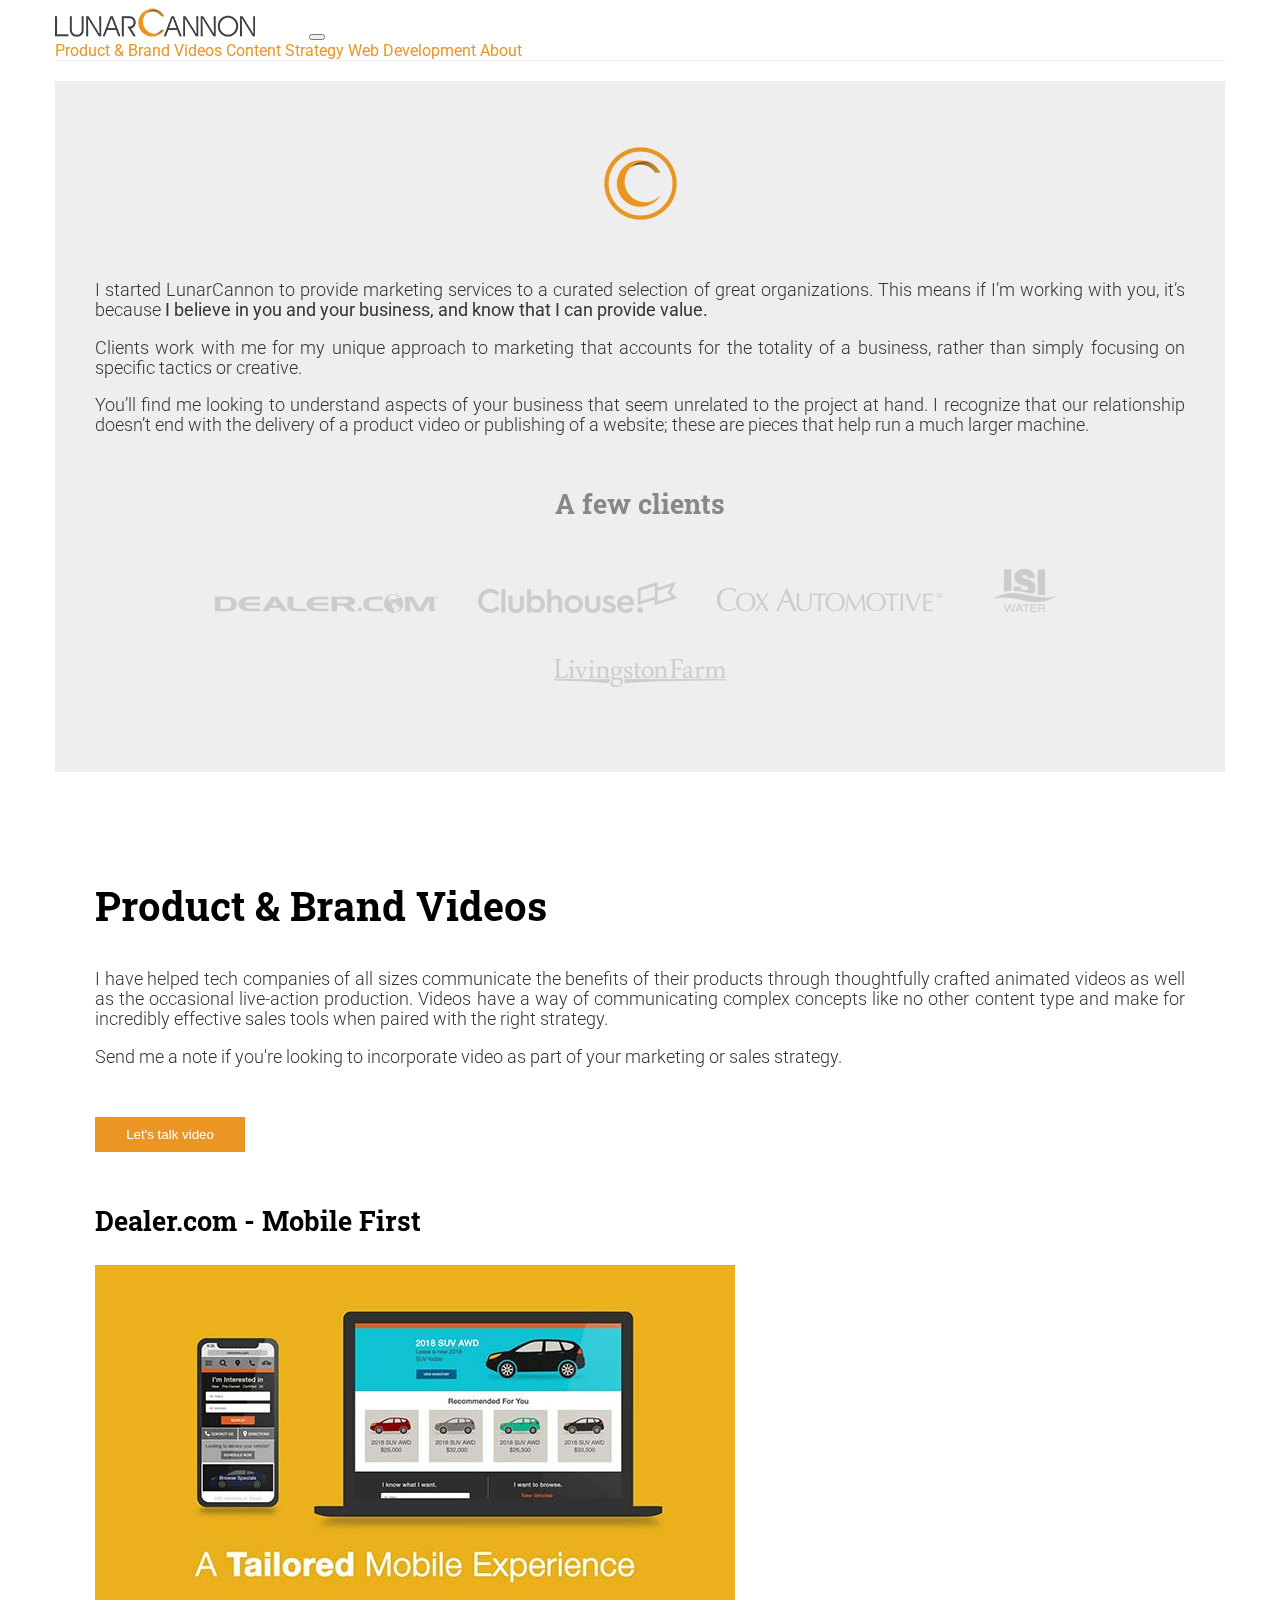
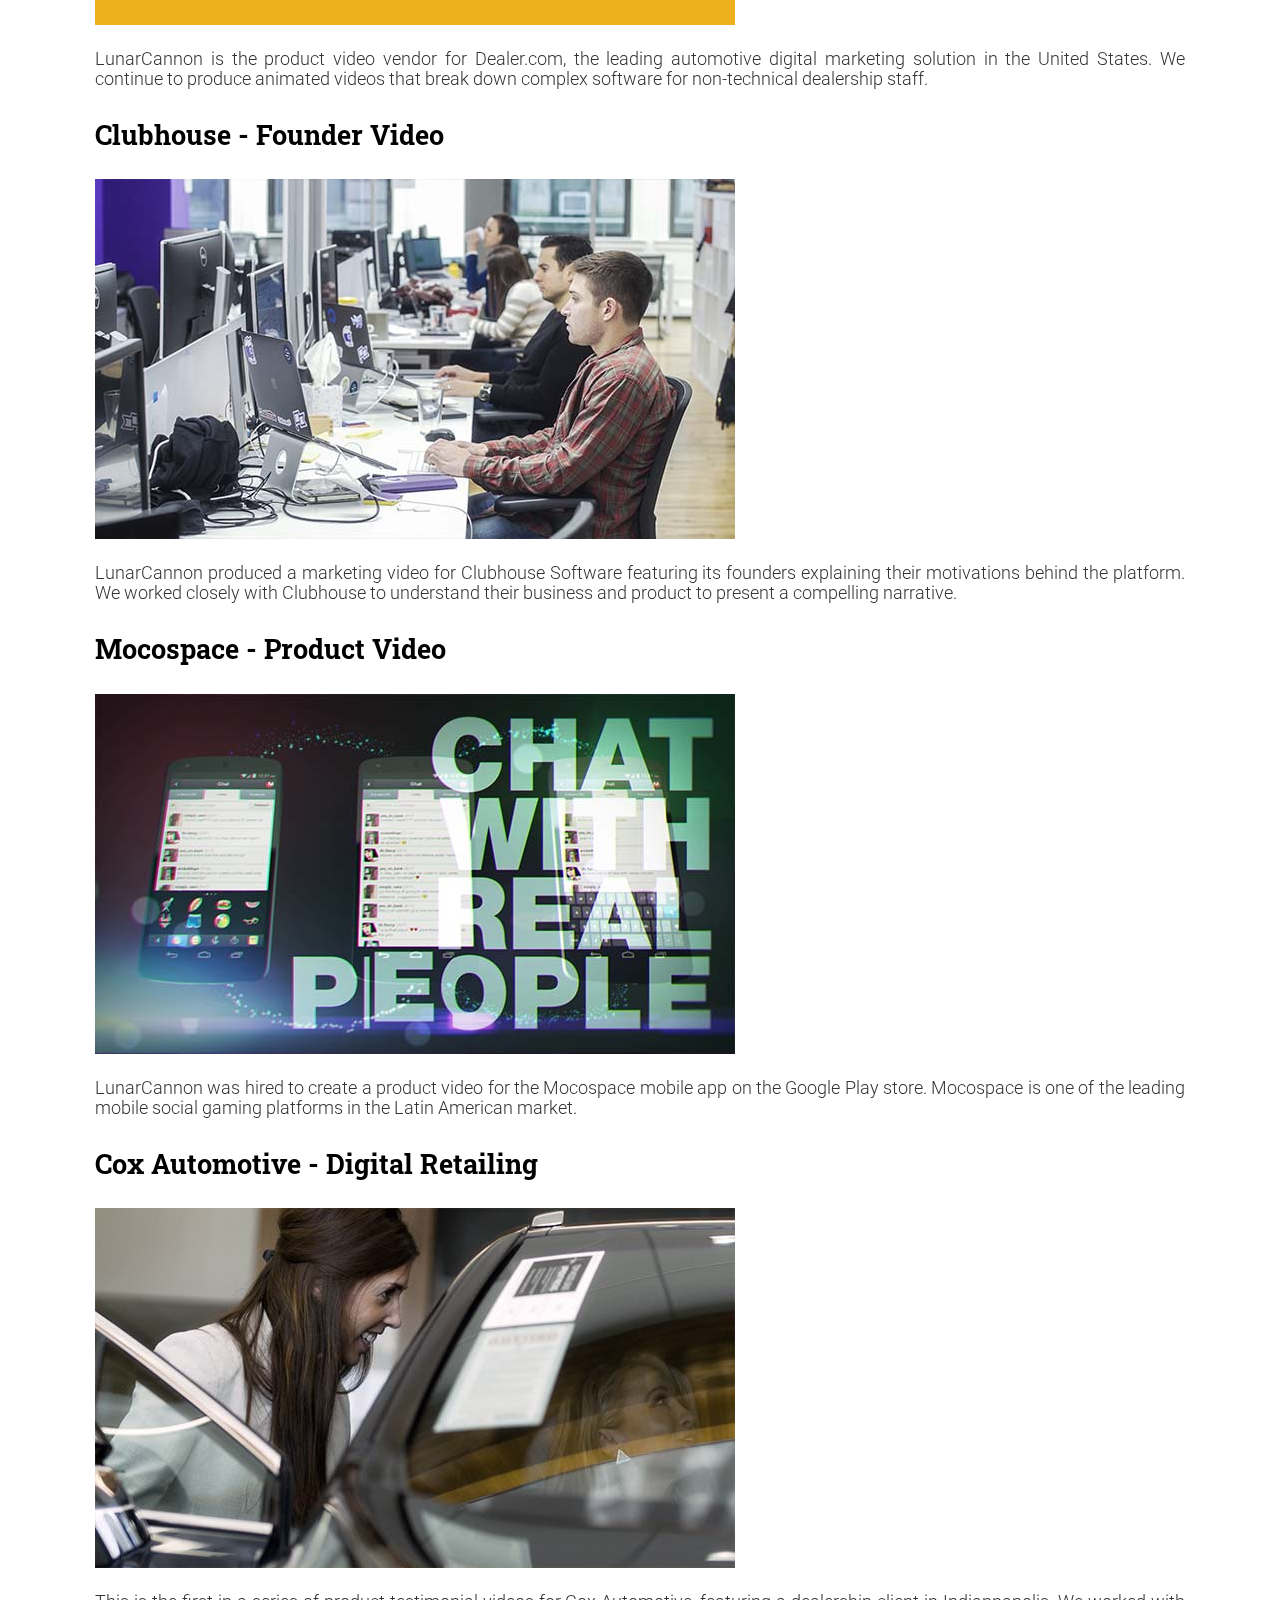
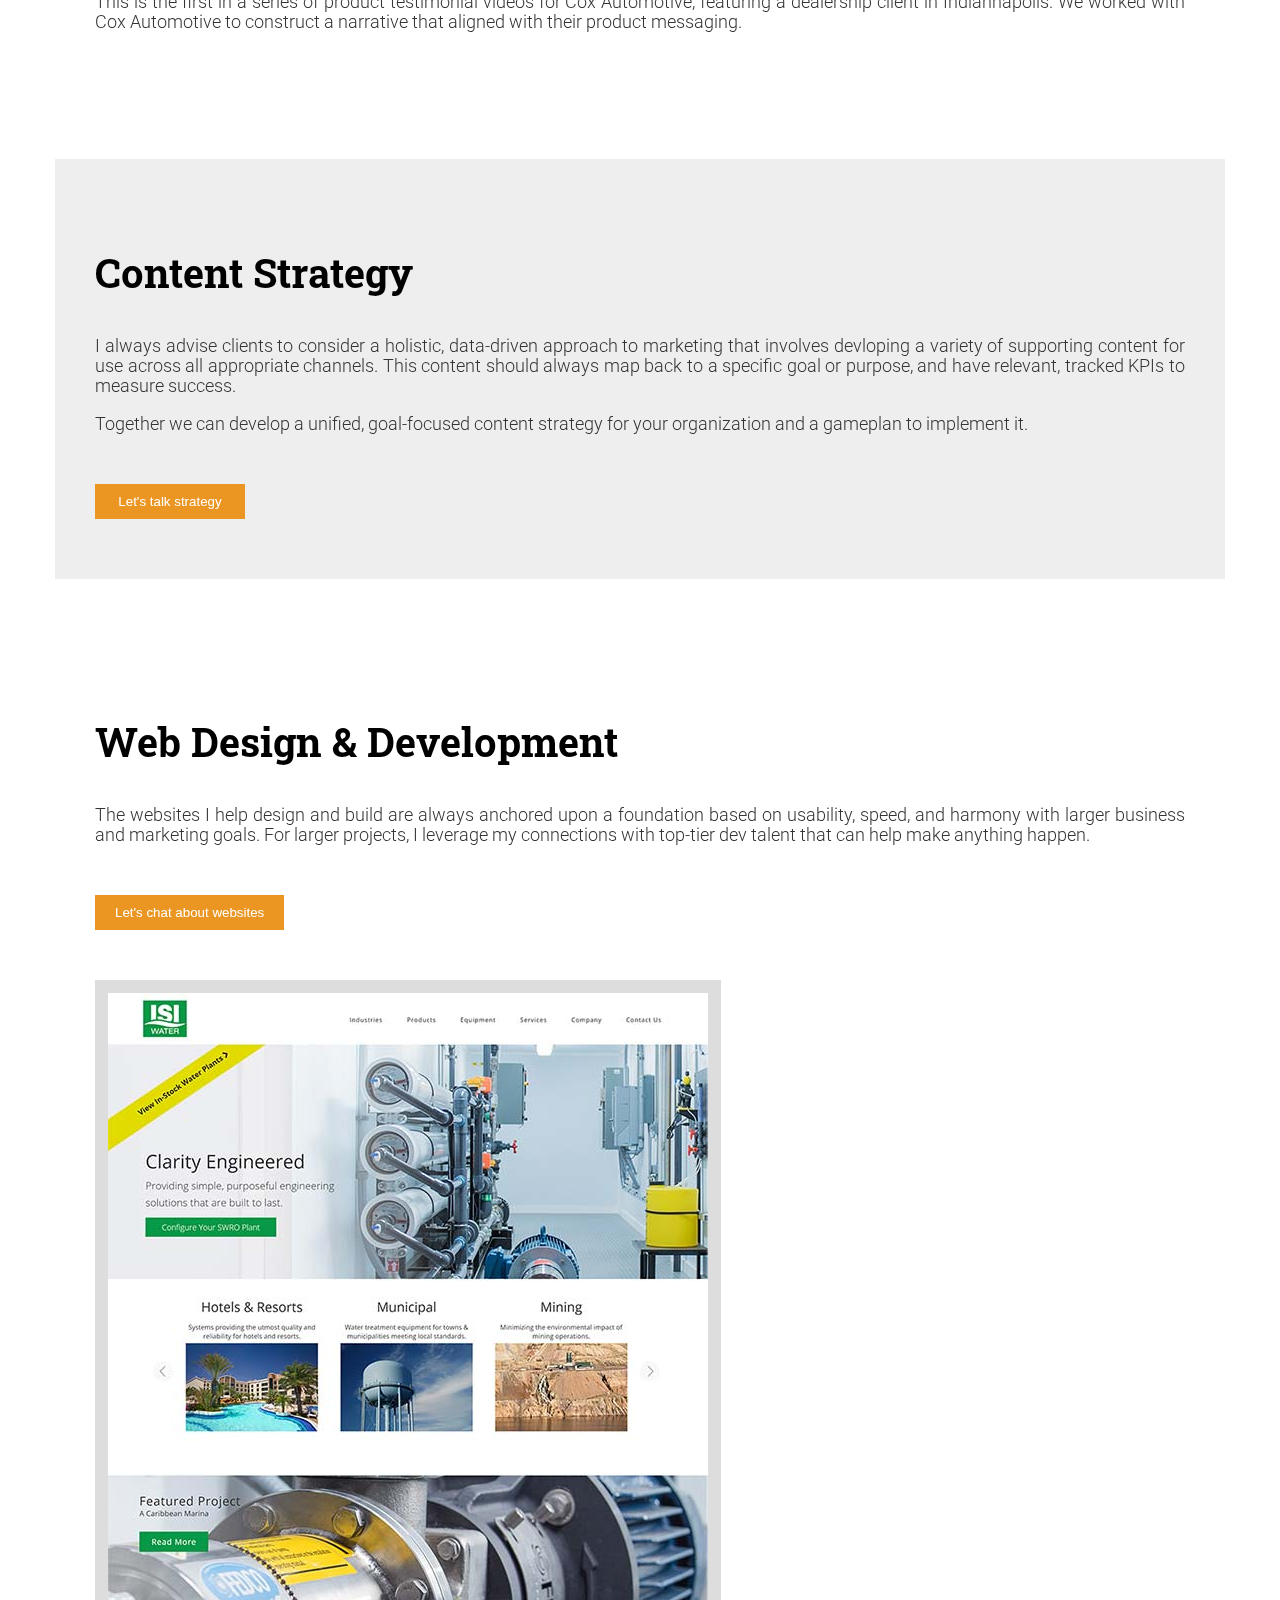
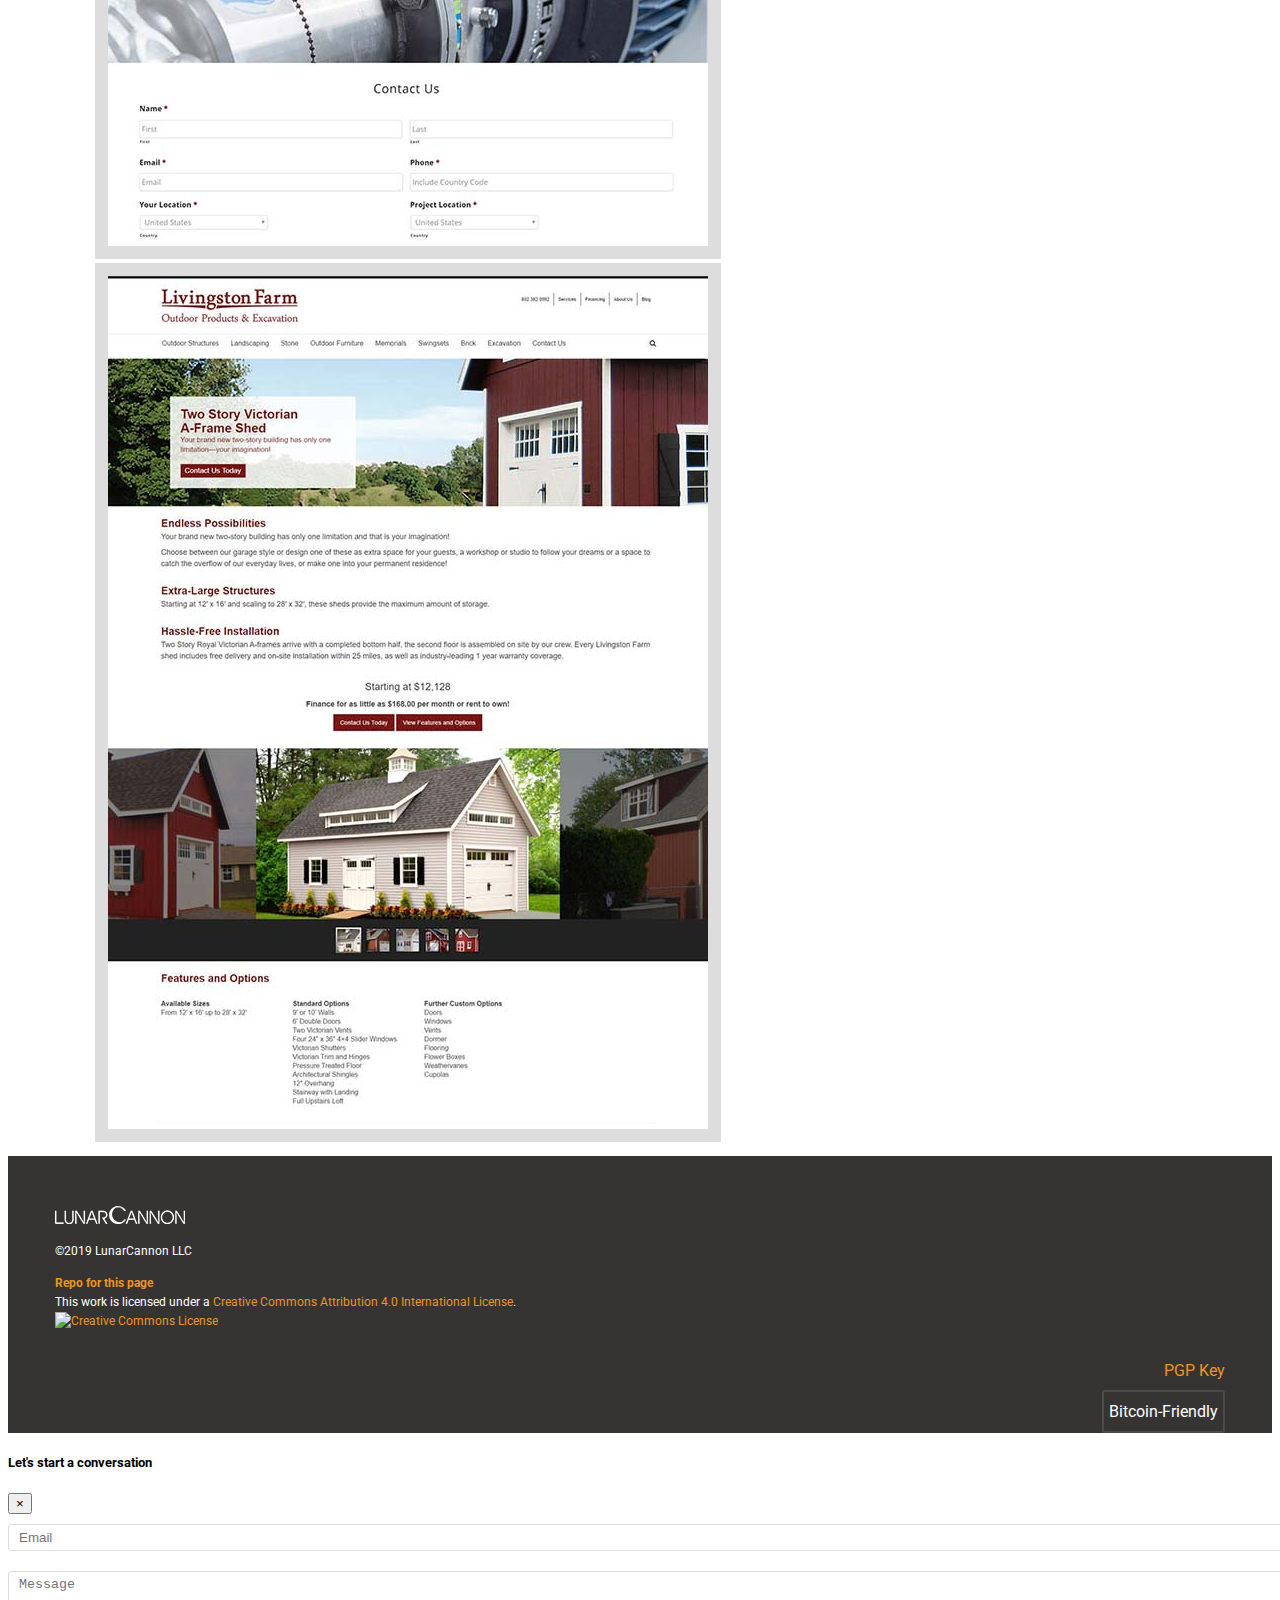
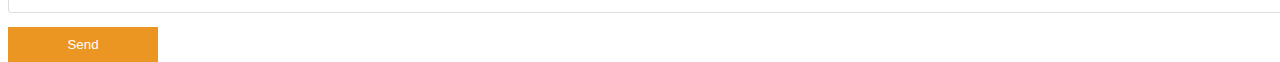
==== marketing/index.html @ 66335816 "Add titles to vid popups" ====
<!DOCTYPE HTML>
<html>
  <head>
    <!-- Google Tag Manager -->
    <script>(function(w,d,s,l,i){w[l]=w[l]||[];w[l].push({'gtm.start':
    new Date().getTime(),event:'gtm.js'});var f=d.getElementsByTagName(s)[0],
    j=d.createElement(s),dl=l!='dataLayer'?'&l='+l:'';j.async=true;j.src=
    'https://www.googletagmanager.com/gtm.js?id='+i+dl;f.parentNode.insertBefore(j,f);
    })(window,document,'script','dataLayer','GTM-WNZH944');</script>
    <!-- End Google Tag Manager -->
    <link rel="apple-touch-icon" sizes="180x180" href="/apple-touch-icon.png">
    <link rel="icon" type="image/png" sizes="32x32" href="/favicon-32x32.png">
    <link rel="icon" type="image/png" sizes="16x16" href="/favicon-16x16.png">
    <link rel="manifest" href="/site.webmanifest">
    <link rel="mask-icon" href="/safari-pinned-tab.svg" color="#5bbad5">
    <link rel="stylesheet" href="https://stackpath.bootstrapcdn.com/bootstrap/4.1.1/css/bootstrap.min.css" integrity="sha384-WskhaSGFgHYWDcbwN70/dfYBj47jz9qbsMId/iRN3ewGhXQFZCSftd1LZCfmhktB" crossorigin="anonymous">
    <link href="https://fonts.googleapis.com/css?family=Roboto+Slab|Roboto:300,400,700,900" rel="stylesheet">
    <link rel="stylesheet" href="https://use.fontawesome.com/releases/v5.0.13/css/all.css" integrity="sha384-DNOHZ68U8hZfKXOrtjWvjxusGo9WQnrNx2sqG0tfsghAvtVlRW3tvkXWZh58N9jp" crossorigin="anonymous">

    <link rel="stylesheet" type="text/css" href="../style.css">
    <meta name="msapplication-TileColor" content="#da532c">
    <meta name="theme-color" content="#eb9521">
    <meta name="referrer" content="origin">
    <meta name="viewport" content="width=device-width, initial-scale=1, shrink-to-fit=no">
    <meta name="description" content="Content development and digital marketing consulting in NJ and NYC. Ask about our highly-acclaimed animated explainer videos for your company, non-profit, or startup. Bitcoin accepted.">
    <meta http-equiv="content-type" content="text/html;charset=UTF-8">
    <meta name="google-site-verification" content="as0iZ4nTVZIeNCS3Bpmx25gPG4VxRKMhaKRp1jopp-E" />

    <title>Content Development, Digital Marketing, Animated Explainer Videos | NJ & NYC</title>
  </head>
  <body>
<!-- Content Start -->
  <!-- Google Tag Manager (noscript) -->
  <noscript><iframe src="https://www.googletagmanager.com/ns.html?id=GTM-WNZH944"
  height="0" width="0" style="display:none;visibility:hidden"></iframe></noscript>
  <!-- End Google Tag Manager (noscript) -->
  <div class="content-content-marketing">
  <div class="container content-container">
    <nav class="navbar sticky-top navbar-expand-lg navbar-light bg-light">
      <a class="navbar-brand " href="../index.html"><img src="../img/LunarCannon_Logo_FullColor_200px.png"  alt="LunarCannon Marketing Logo"></a>
      <button class="navbar-toggler" type="button" data-toggle="collapse" data-target="#navToggle" aria-controls="navToggle" aria-expanded="false" aria-label="Toggle navigation">
        <span class="navbar-toggler-icon"></span>
      </button>
      <div class="collapse navbar-collapse" id="navToggle">
        <a class="nav-item nav-link" href="#product">Product & Brand Videos</a>
        <a class="nav-item nav-link" href="#content">Content Strategy</a>
        <a class="nav-item nav-link" href="#web">Web Development</a>
        <a class="nav-item nav-link" href="#about">About</a>
      </div>
    </nav>
    <a id="about"></a>
    <div class="band-container band-gray">
      <div class="row">
        <div class="pr-md-5 mt-4 my-md-0 offset-md-2 col-md-8">
          <div class="text-center"><img src="../img/LunarCannon-Circle-Icon-85.png"></div>
          <div class="spacer-50"></div>
          <p class="feature-type">I started LunarCannon to provide marketing services to a curated selection of great organizations. This means if I’m working with you, it’s because <strong>I believe in you and your business, and know that I can provide value.</strong></p>
          <p class="feature-type">Clients work with me for my unique approach to marketing that accounts for the totality of a business, rather than simply focusing on specific tactics or creative. </p>
          <p class="feature-type">You’ll find me looking to understand aspects of your business that seem unrelated to the project at hand. I recognize that our relationship doesn’t end with the delivery of a product video or publishing of a website; these are pieces that help run a much larger machine.</p>
        </div>
      </div>
      <div class="spacer-50"></div>
      <div class="row">
        <div class="pr-md-5 mt-4 my-md-0 offset-md-1 col-md-10">
          <h3 class="featured-subtitle text-gray text-center">A few clients <i class="fas fa-heart"></i> </h3>
          <div class="spacer-20"></div>
          <div class="text-center">
            <img class="img-responsive logo-roll" src="../img/logo-dealer.png"><img class="img-responsive logo-roll" src="../img/logo-clubhouse.png"><img class="img-responsive logo-roll" src="../img/logo-coxauto.png"><img class="img-responsive logo-roll" src="../img/logo-isi.png"><img class="img-responsive logo-roll" src="../img/logo-livingston.png">
          </div>
        </div>
      </div>
    </div>
    <a id="product"></a>
    <div class="spacer-10"></div>
    <div class="band-container">
            <div class="row">
        <div class="col-12">
          <h1 class="feature-title-sm">Product & Brand Videos</h1>
        </div>
      </div>
      <div class="row">
        <div class="pr-md-5 mt-4 my-md-0 col-md-8">
          <p class="feature-type">I have helped tech companies of all sizes communicate the benefits of their products through thoughtfully crafted animated videos as well as the occasional live-action production. Videos have a way of communicating complex concepts like no other content type and make for incredibly effective sales tools when paired with the right strategy.</p>
          <p class="feature-type">Send me a note if you're looking to incorporate video as part of your marketing or sales strategy.</p>
          <div class="spacer-50"></div>
          <!-- Button trigger modal -->
          <button type="button" class="btn btn-primary button-default" data-toggle="modal" data-target="#exampleModalCenter">
            Let's talk video
          </button>
          <a id="vidplayer"></a>
          <div class="spacer-10"></div>
        </div>
      </div>
      <div class="spacer-50"></div>
      <div class="vid-expand"></div>
      <div class="row row-eq-height">
        <div class="pr-md-5 py-4 py-md-0 col-md-6 mobile-sep vid-element">
          <h3 class="featured-subtitle" alt="0">Dealer.com - Mobile First</h3>
          <div class="spacer-20"></div>
          <div class="vid-thm">
            <img class="img-fluid vid-thumb" src="../img/dealer-vid-thumb.jpg" alt="0">
          </div>
          <div class="spacer-20"></div>
          <p class="feature-type">LunarCannon is the product video vendor for Dealer.com, the leading automotive digital marketing solution in the United States. We continue to produce animated videos that break down complex software for non-technical dealership staff.</p>
        </div>
        <div class="pl-md-5 py-4 py-md-0 col-md-6 vid-element">
          <h3 class="featured-subtitle" alt="1">Clubhouse - Founder Video</h3>
          <div class="spacer-20"></div>
          <div class="vid-thm">
            <img class="img-fluid vid-thumb" src="../img/clubhouse-vid-thumb.jpg" alt="1">
          </div>
          <div class="spacer-20"></div>
          <p class="feature-type">LunarCannon produced a marketing video for Clubhouse Software featuring its founders explaining their motivations behind the platform. We worked closely with Clubhouse to understand their business and product to present a compelling narrative.</p>
        </div>
      </div>
      <div class="row row-eq-height">
        <div class="pr-md-5 py-4 py-md-0 col-md-6 mobile-sep vid-element">
          <h3 class="featured-subtitle" alt="2">Mocospace - Product Video</h3>
          <div class="spacer-20"></div>
          <div class="vid-thm">
            <img class="img-fluid vid-thumb" src="../img/moco-vid-thumb.jpg" alt="2">
          </div>
          <div class="spacer-20"></div>
          <p class="feature-type">LunarCannon was hired to create a product video for the Mocospace mobile app on the Google Play store. Mocospace is one of the leading mobile social gaming platforms in the Latin American market.</p>
        </div>
        <div class="pl-md-5 py-4 py-md-0 col-md-6 vid-element">
          <h3 class="featured-subtitle" alt="3">Cox Automotive - Digital Retailing</h3>
          <div class="spacer-20"></div>
          <div class="vid-thm">
            <img class="img-fluid vid-thumb" src="../img/cox-vid-thumb.jpg" alt="3">
          </div>

          <div class="spacer-20"></div>
          <p class="feature-type">This is the first in a series of product testimonial videos for Cox Automotive, featuring a dealership client in Indiannapolis. We worked with Cox Automotive to construct a narrative that aligned with their product messaging.</p>
        </div>
      </div>
    </div>
    <div class="spacer-50"></div>
    <a id="content"></a>
    <div class="band-container band-gray">
        <div class="row">
          <div class="col-12">
            <h1 class="feature-title-sm">Content Strategy</h1>
          </div>
        </div>
        <div class="row">
          <div class="pr-md-5 mt-4 my-md-0 col-md-8">
            <p class="feature-type">I always advise clients to consider a holistic, data-driven approach to marketing that involves devloping a variety of supporting content for use across all appropriate channels. This content should always map back to a specific goal or purpose, and have relevant, tracked KPIs to measure success.</p>
            <p class="feature-type">Together we can develop a unified, goal-focused content strategy for your organization and a gameplan to implement it.</p>
            <div class="spacer-50"></div>
            <!-- Button trigger modal -->
            <button type="button" class="btn btn-primary button-default" data-toggle="modal" data-target="#exampleModalCenter">
              Let's talk strategy
            </button>
          </div>
        </div>
    </div>
    <div class="spacer-50"></div>
    <a id="web"></a>
    <div class="band-container">
      <div class="row">
        <div class="col-12">
          <h1 class="feature-title-sm">Web Design &amp; Development</h1>
        </div>
      </div>
      <div class="row">
        <div class="pr-md-5 mt-4 my-md-0 col-md-8">
          <p class="feature-type">The websites I help design and build are always anchored upon a foundation based on usability, speed, and harmony with larger business and marketing goals. For larger projects, I leverage my connections with top-tier dev talent that can help make anything happen.</p>
          <div class="spacer-50"></div>
          <!-- Button trigger modal -->
          <button type="button" class="btn btn-primary button-default" data-toggle="modal" data-target="#exampleModalCenter">
            Let's chat about websites
          </button>
        </div>
      </div>
      <div class="spacer-50"></div>
      <div class="row">
        <div class="col-md-6 pr-md-5">
          <img class="img-fluid element-border" src="../img/isi-water-website-thumb.jpg">
        </div>
        <div class="col-md-6 pl-md-5">
          <img class="img-fluid element-border" src="../img/livingston-farm-website-thumb.jpg">
        </div>
      </div>
    </div>
    <div class="spacer-50"></div>
  </div>
  <div class="spacer-20"></div>
  </div>
  <div class="vid-popup">
    <div class="close-vid">
      <i class="fas fa-window-close close-icon"></i>
    </div>
    <div class="vid-embed">
    </div>
  </div>
  <div id="popup-bg"></div>
<!-- End Content -->
<!-- Footer -->
  <footer class="footer">
    <div class="footer-content">
      <div class="content my-3">
        <div class="container">
          <div class="row">
            <div class="col-md-4 footer-attribution">
              <img class="pb-2" src="../img/LunarCannon_Logo_White_sm.png" alt="LunarCannon Logo">
              <p class="text-white">©2019 LunarCannon LLC</p>
              <a href="https://github.com/LunarCannon/lunarcannon.github.io" target="_blank"><i class="fab fa-github"></i> <strong>Repo for this page</strong></a> <br/>
              This work is licensed under a <a rel="license" href="http://creativecommons.org/licenses/by/4.0/" target="_blank">Creative Commons Attribution 4.0 International License</a>.<br />
              <a rel="license" href="http://creativecommons.org/licenses/by/4.0/" target="_blank"><img alt="Creative Commons License" style="border-width:0" src="https://i.creativecommons.org/l/by/4.0/80x15.png" /></a>

            </div>
            <div class="col-md-4">
              <div class="spacer-20"></div>
            </div>
            <div class="col-md-4">
              <span class="footer-col-right">
              <a class="footer-links px-1" data-toggle="modal" data-target="#exampleModalCenter" href="#"><i class="far fa-envelope"></i></a>
              <a class="footer-links px-1" href="https://www.twitter.com/tikawamoto" target="_blank"><i class="fab fa-twitter"></i></a>
              <a class="footer-links px-1" href="https://keybase.io/tikawamoto" target="_blank"><i class="fab fa-keybase"></i></a>
              <a class="footer-links px-1" href="https://play.google.com/store/apps/details?id=com.lunarcannon.NanoCat" target="_blank"><i class="fab fa-google-play"></i></a>
              <a class="footer-links px-1" href="https://github.com/TiKawamoto" target="_blank"><i class="fab fa-github"></i></a>
              <a class="footer-links px-1" href="https://vimeo.com/lunarcannon" target="_blank"><i class="fab fa-vimeo"></i></a>
              <div class="footer-attribution spacer-10"></div>
              <a class="" href="../ti-pgp.html"><i class="fas fa-key"></i> PGP Key</a>
              <div class="spacer-10"></div>
                <div class="crypto-button">
                    <i class="fab fa-btc"></i> Bitcoin-Friendly
                </div>

            </span>

            </div>
          </div>
        </div>
      </div>
    </div>
  </footer>
<!-- End Footer -->

<!-- Modal -->
  <div class="modal fade" id="exampleModalCenter" tabindex="-1" role="dialog" aria-labelledby="exampleModalCenterTitle" aria-hidden="true">
    <div class="modal-dialog modal-dialog-centered" role="document">
      <div class="modal-content">
        <div class="modal-header">
          <h5 class="modal-title" id="exampleModalLongTitle">Let's start a conversation</h5>
          <button type="button" class="close" data-dismiss="modal" aria-label="Close">
            <span aria-hidden="true">&times;</span>
          </button>
        </div>
        <div class="modal-body">
          <form method="POST" action="https://formspree.io/go@lunarcannon.com">
            <input class="contact-email" type="email" name="email" placeholder="Email">
            <input type="hidden" name="_subject" placeholder="[Site Contact] New submission" />
            <input type="text" name="_gotcha" style="display:none" />
            <textarea class="contact-message"  name="message" placeholder="Message"></textarea>
            <button type="submit" class="btn btn-primary button-default">Send</button>
          </form>
        </div>

      </div>
    </div>
  </div>
  <script src="../js/jquery-3.3.1.min.js"></script>
  <script src="https://cdnjs.cloudflare.com/ajax/libs/popper.js/1.14.3/umd/popper.min.js" integrity="sha384-ZMP7rVo3mIykV+2+9J3UJ46jBk0WLaUAdn689aCwoqbBJiSnjAK/l8WvCWPIPm49" crossorigin="anonymous"></script>
  <script src="https://stackpath.bootstrapcdn.com/bootstrap/4.1.1/js/bootstrap.min.js" integrity="sha384-smHYKdLADwkXOn1EmN1qk/HfnUcbVRZyYmZ4qpPea6sjB/pTJ0euyQp0Mk8ck+5T" crossorigin="anonymous"></script>
  <script src="../js/lunarcannon.js"></script>
  </body>
</html>
---- style.css ----
html, body{
  height:100%;
  scroll-behavior: smooth;
}

body {
  font-family: 'Roboto', Arial, sans-serif;
  display: flex;
  flex-direction:column;
  background-color:#fff;
  overflow-x:hidden;
}

.content {
    max-width:1170px;
    width:100%;
    margin: 30px auto;
    flex: 1 0 auto;
}

.content-content-marketing {
    max-width:1170px;
    width:100%;
    margin: -50px auto;
    flex: 1 0 auto;
}

.content-container{
  position: sticky;
  top:calc(20% - 2em);

}

.bg-light{
  background-color:#fff !important;
}

.band-container {
  padding: 60px 40px;
  margin: 20px 0px;
}
.band-gray{
  background-color:#eee;
}

.element-border{
  border: 13px #ddd solid;
}

.sticky-top{
  border-bottom: 1px solid #eee;
  z-index: 1 !important;
}
.navbar-brand{
  margin-top: -13px;
  margin-right: 50px;
}


.logo-roll{
  padding:20px 20px;
}

/*-- Footer --*/
.footer-content{
  max-width:1170px;
  width:100%;
  margin:auto;
  padding:20px 0px 20px;
}
.footer {
  flex-shrink: 0;
  color:#fff;
  background-color:#353433;
}
.footer-attribution{
  font-size: 0.75em;
  line-height: 1.6em;
  clear:both;
}
.footer-col-right{
  float:right;
  text-align:right;
}

/*-- General styling --*/

.text-center {
  text-align:center;
}

.spacer-10 {
  margin-top: 10px;
}

.spacer-20 {
  margin-top: 20px;
}

.spacer-50 {
  margin-top: 50px;
}

.content-block-l{
  padding:0px 25px 0px 15px;
}

.content-block-c{
  padding:0px 20px 0px 20px;
}

.content-block-r{
  padding:0px 15px 0px 25px;
}

.vid-embed{
  padding:56% 0 0 0;
  position:relative;
}

.vid-expand{
  height:100%;
}
.vid-popup {
  width:50%;
  height:initial;
  padding: 0px 20px 20px;
  background-color:#fff;
  border-radius:10px;
  position: fixed;
  top: 10%;
  left: 25%;
  display:none;
  z-index:9;
}
.vid-thumb{
  transition:0.5s ease;
}
.vid-thumb:hover{
  filter: brightness(50%);
  transition:0.5s ease;
}
.vid-thm{
  position:relative;
}
.vid-thm::after{
  position:absolute;
  top:20%;
  left:45%;
  font-family:fontawesome;
  content:"\f04b";
  font-size:6em;
  pointer-events: none;
  color:#fff;
  opacity:0.8;

}
.vid-popup-title{
  float:left;
  font-family: 'Roboto Slab', Arial, sans-serif;
  font-size:1.7em;
  transition: 0.5s ease;
  text-align:left;
  padding-top: 5px;
}
#popup-bg{
  position:fixed;
  width:100%;
  height:100%;
  background-color:#000;
  opacity:0.3;
  display:none;
  z-index: 1;
}
.close-icon{
  font-size:40px;
  color:#eb9622;
  transition: 0.5s ease;
}
.close-icon:hover{
  color:#c37a15;
  transition: 0.5s ease;
}
.close-vid{
  margin: 8px 0px 5px;
  text-align:right;
}

/*-- Text Styling --*/

p{
  font-size:1em;
  color:#353433;
}

h1.feature-title{
  font-family: 'Roboto Slab', Arial, sans-serif;
  font-size: 4em;
  padding-bottom: 10px;
}

h1.feature-title-sm{
  font-family: 'Roboto Slab', Arial, sans-serif;
  font-size: 2.5em;
  padding-bottom: 10px;
}


h2.featured-subtitle{
  font-family: 'Roboto Slab', Arial, sans-serif;
  font-size:2em;
}

h3.featured-subtitle{
  font-family: 'Roboto Slab', Arial, sans-serif;
  font-size:1.7em;
  transition: 0.5s ease;
}

h3.featured-subtitle:hover{
  color:#eb9622;
  transition: 0.5s ease;
}

.feature-type{
  font-size:1.1em;
  font-weight:300;
  text-align:justify;
}

.text-orange {
  color:#eb9622;
}
.text-gray{
  color:#888;
}
.text-darkgray{
  color:#353433;
}
.text-white{
  color:#fff;
}
.text-red{
  color:#b51d1d;
}

a {
  color:#eb9622;
  text-decoration:none;
  transition: all 0.2s ease;
}

a:hover {
  color:#c37a15;
  text-decoration:none;
  transition: all 0.2s ease;
}

a.footer-links{
  color:#fff;
  text-decoration:none;
  transition: all 0.2s ease;
}

a.footer-links:hover{
  color:#eb9622;
  text-decoration:none;
  transition: all 0.2s ease;
}

.crypto-button{
  background-color:#353433;
  color:#fff;
  padding:10px 5px;
  border-radius: 3px;
  text-align:center;
  border: 2px solid #4c4b4b;
}

.navlinks {
    background-color: #eee;
    padding: 15px 0;
    margin: auto;
    border-radius: 10px;
    font-weight: bold;
}

/*-- Form Shit --*/

input.contact-email, textarea.contact-message{
  width:100%;
  padding:5px 10px;
  margin: 10px 0px;
  border-radius:3px;
  border: 1px solid #ddd;
}

.button-default {
  padding:10px 20px;
  background-color:#eb9622;
  color:#fff;
  font-weight:400;
  min-width:150px;
  border:none;
  transition: all 0.2s ease;
}

.button-default:hover, .button-default:not(:disabled):not(.disabled):active, .button-default:focus{
  text-decoration:none;
  background-color:#c37a15;
  color:#fff;
  transition: all 0.2s ease;
  box-shadow:none;
}

.button-gray{
  padding:10px 20px;
  text-decoration:none;
  background-color:#bbb;
  color:#fff;
  transition: all 0.2s ease;
  box-shadow:none;
}

.button-gray:hover{
  text-decoration:none;
  background-color:#eee;
  color:#fff;
  transition: all 0.2s ease;
  box-shadow:none;
}

/*-- Mobile --*/

@media only screen and (max-width:768px){
  .vid-popup-title{
    font-size:1.2em;
    width:80%;
  }
  .vid-popup{
    top:25%;
    width:95%;
    left:2.5%;
    height:initial;
  }
  .vid-thm::after{
    top:12%;
  }
  .nav-link {
    padding: 1.5rem 1rem;
    text-align: center;
    border-bottom: 1px solid #ddd;
  }
  .content{
    margin:0px auto;
  }
  .band-container {
    margin:0px 0px;
    padding: 60px 10px;
  }

  h1.feature-title{
    text-align:center;
    font-size:3em;
    padding-bottom: 0px;
    margin-bottom: 0px;
  }
  .featured-subtitle{
    text-align:center;
  }

  .footer-content{
    text-align:center;
  }
  .footer-col-right{
    float:none;
    text-align:center;
  }

  .mobile-sep{
    border-bottom: 1px solid #ddd;
  }

  .btn {
    width:100%;
  }
  .content-container{
    position: inherit;
    top:auto;
  }

  .spacer-50{
    margin-top:20px;
  }


}
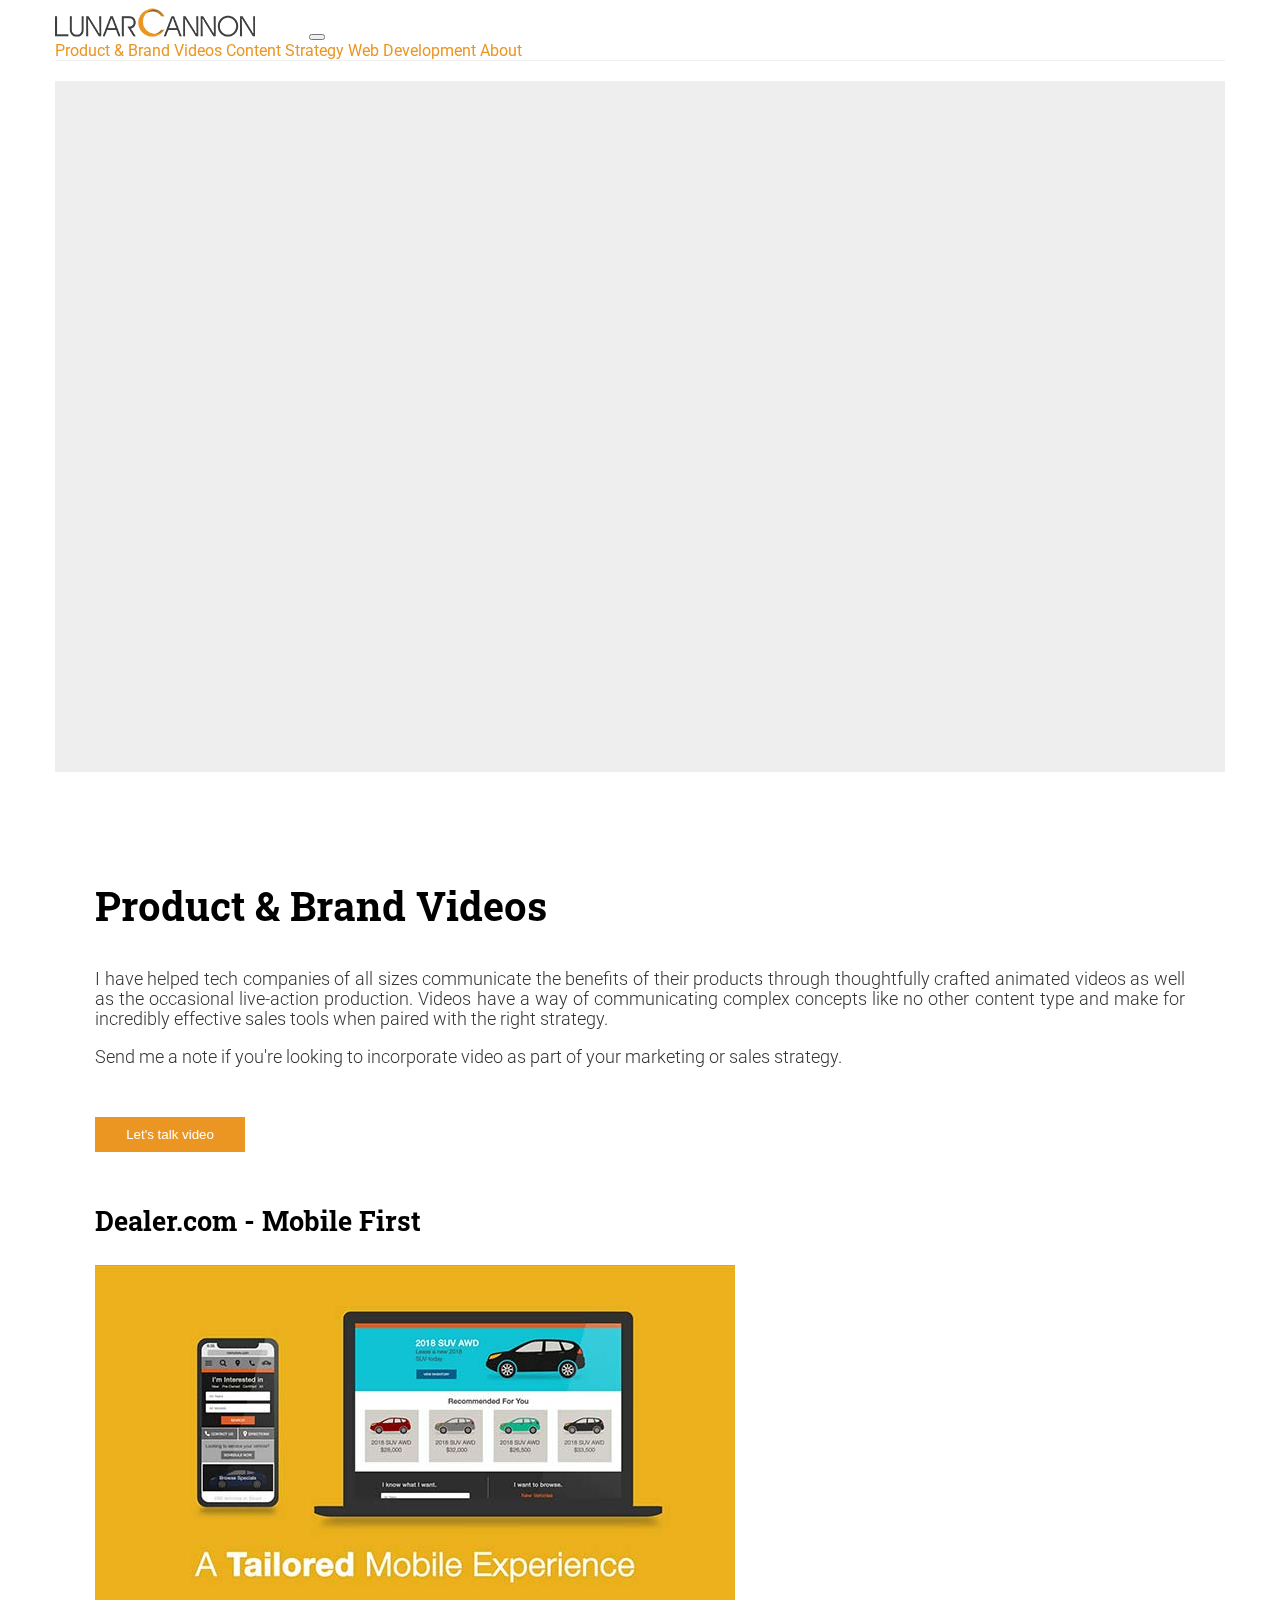
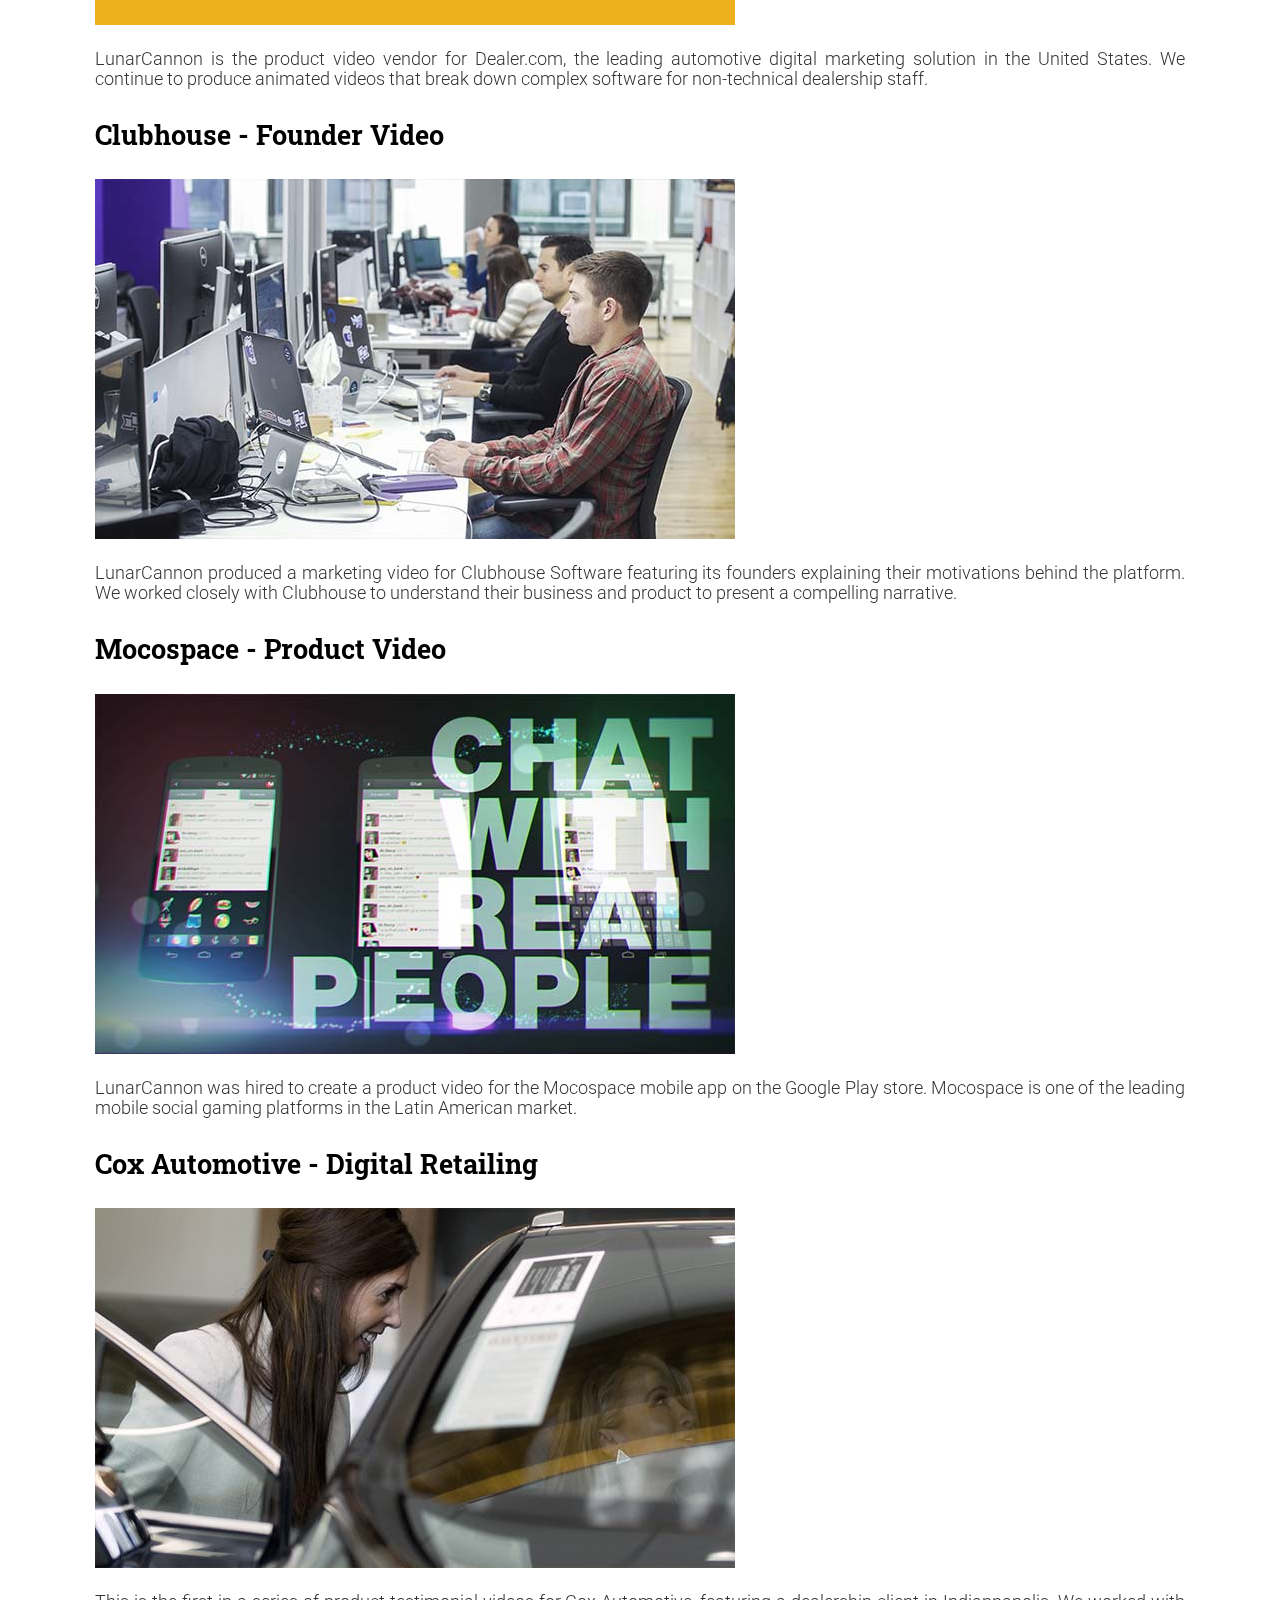
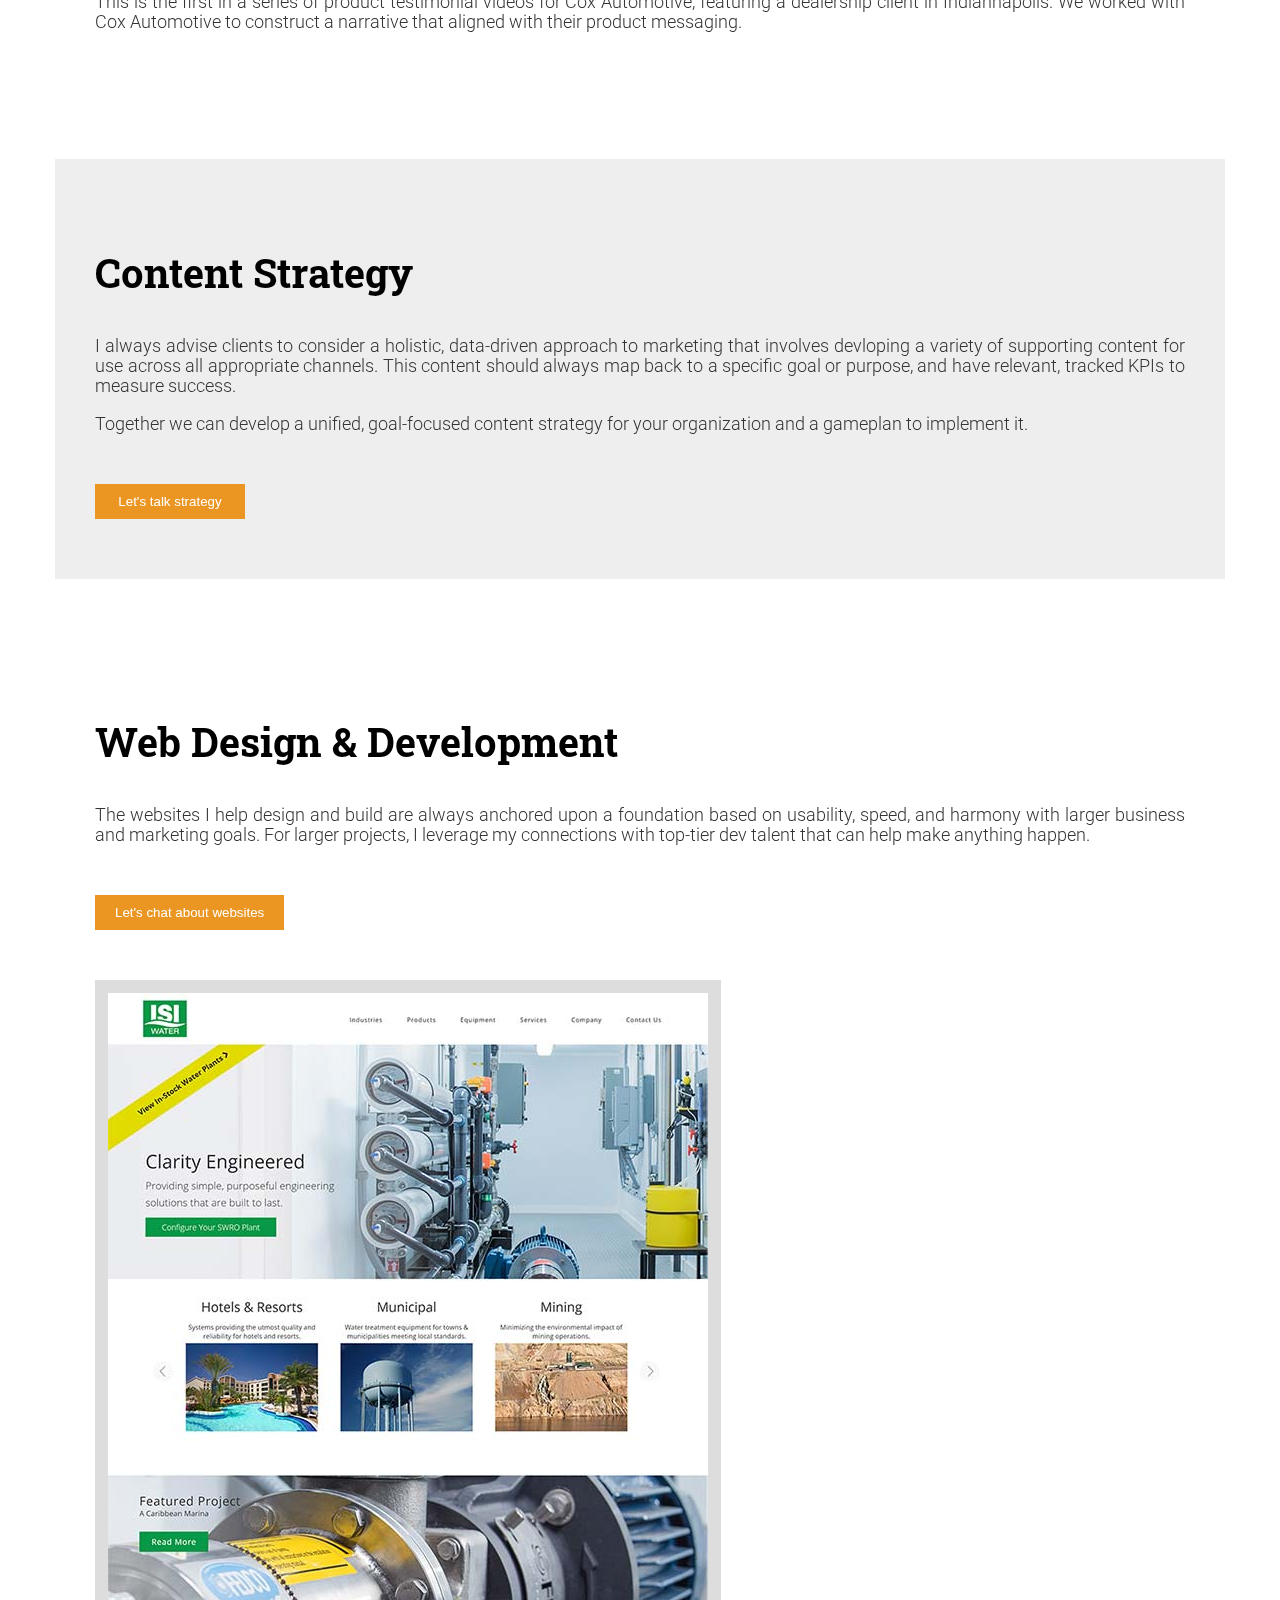
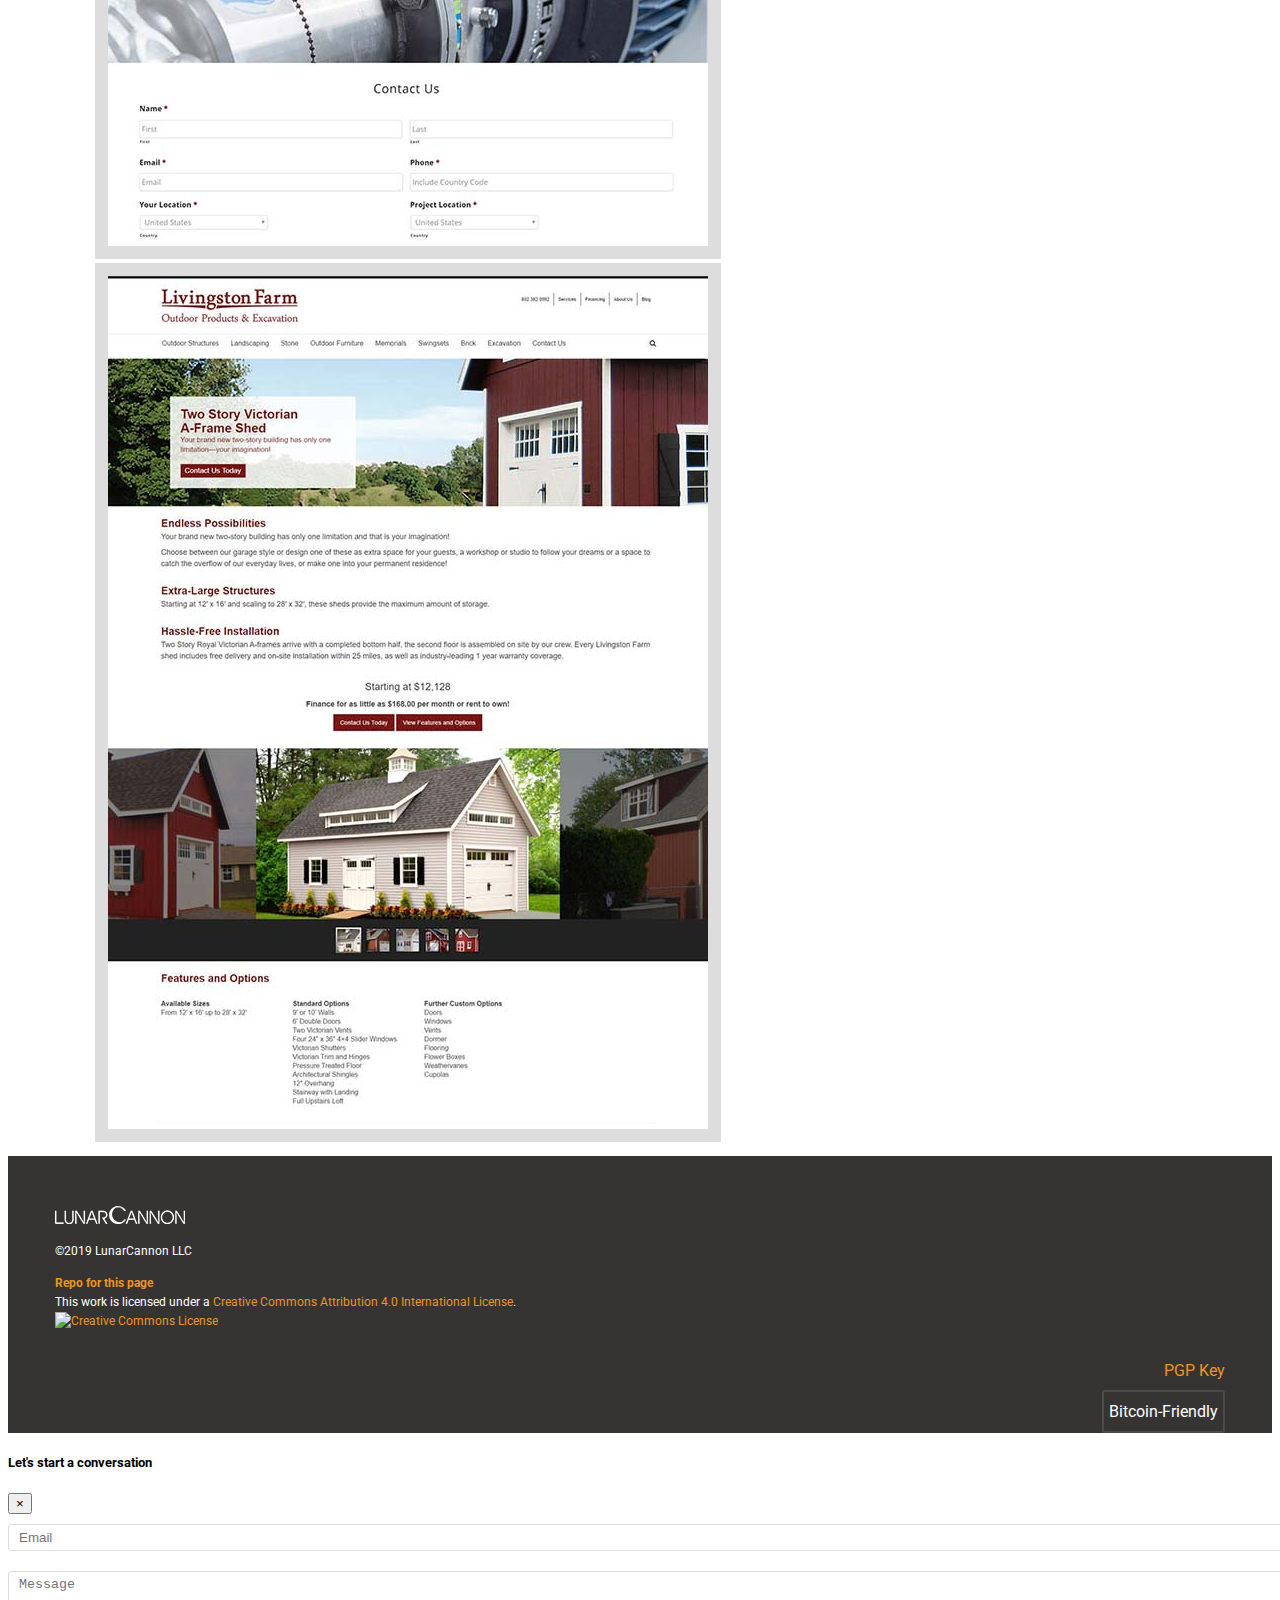
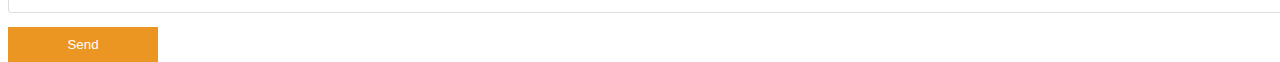
==== commit 2d94d911: "get vid title from clicking on heading" ====
--- a/marketing/index.html
+++ b/marketing/index.html
@@ -52,17 +52,19 @@
     <div class="band-container band-gray">
       <div class="row">
         <div class="pr-md-5 mt-4 my-md-0 offset-md-2 col-md-8">
-          <div class="text-center"><img src="../img/LunarCannon-Circle-Icon-85.png"></div>
+          <div class="text-center lc-circle-logo"><img src="../img/LunarCannon-Circle-Icon-85.png"></div>
           <div class="spacer-50"></div>
-          <p class="feature-type">I started LunarCannon to provide marketing services to a curated selection of great organizations. This means if I’m working with you, it’s because <strong>I believe in you and your business, and know that I can provide value.</strong></p>
-          <p class="feature-type">Clients work with me for my unique approach to marketing that accounts for the totality of a business, rather than simply focusing on specific tactics or creative. </p>
-          <p class="feature-type">You’ll find me looking to understand aspects of your business that seem unrelated to the project at hand. I recognize that our relationship doesn’t end with the delivery of a product video or publishing of a website; these are pieces that help run a much larger machine.</p>
+          <div class="text-box-fade">
+            <p class="feature-type">I started LunarCannon to provide marketing services to a curated selection of great organizations. This means if I’m working with you, it’s because <strong>I believe in you and your business, and know that I can provide value.</strong></p>
+            <p class="feature-type">Clients work with me for my unique approach to marketing that accounts for the totality of a business, rather than simply focusing on specific tactics or creative. </p>
+            <p class="feature-type">You’ll find me looking to understand aspects of your business that seem unrelated to the project at hand. I recognize that our relationship doesn’t end with the delivery of a product video or publishing of a website; these are pieces that help run a much larger machine.</p>
+          </div>
         </div>
       </div>
       <div class="spacer-50"></div>
       <div class="row">
         <div class="pr-md-5 mt-4 my-md-0 offset-md-1 col-md-10">
-          <h3 class="featured-subtitle text-gray text-center">A few clients <i class="fas fa-heart"></i> </h3>
+          <h3 class="featured-subtitle text-gray text-center fade-text">A few clients <i class="fas fa-heart"></i> </h3>
           <div class="spacer-20"></div>
           <div class="text-center">
             <img class="img-responsive logo-roll" src="../img/logo-dealer.png"><img class="img-responsive logo-roll" src="../img/logo-clubhouse.png"><img class="img-responsive logo-roll" src="../img/logo-coxauto.png"><img class="img-responsive logo-roll" src="../img/logo-isi.png"><img class="img-responsive logo-roll" src="../img/logo-livingston.png">
@@ -263,6 +265,7 @@
   </div>
   <script src="../js/jquery-3.3.1.min.js"></script>
   <script src="https://cdnjs.cloudflare.com/ajax/libs/popper.js/1.14.3/umd/popper.min.js" integrity="sha384-ZMP7rVo3mIykV+2+9J3UJ46jBk0WLaUAdn689aCwoqbBJiSnjAK/l8WvCWPIPm49" crossorigin="anonymous"></script>
+  <script src="https://cdnjs.cloudflare.com/ajax/libs/jquery-easing/1.4.1/jquery.easing.min.js"></script>
   <script src="https://stackpath.bootstrapcdn.com/bootstrap/4.1.1/js/bootstrap.min.js" integrity="sha384-smHYKdLADwkXOn1EmN1qk/HfnUcbVRZyYmZ4qpPea6sjB/pTJ0euyQp0Mk8ck+5T" crossorigin="anonymous"></script>
   <script src="../js/lunarcannon.js"></script>
   </body>
--- a/style.css
+++ b/style.css
@@ -55,12 +55,26 @@
   margin-top: -13px;
   margin-right: 50px;
 }
-
-
+.lc-circle-logo{
+  opacity:0;
+  margin-top:0px;
+  top:35px;
+  position:inherit;
+}
 .logo-roll{
   padding:20px 20px;
-}
-
+  opacity:0;
+  top:10px;
+  position:relative;
+}
+.fade-text{
+  opacity:0;
+  top:10px;
+  position:relative;
+}
+.text-box-fade{
+  opacity:0;
+}
 /*-- Footer --*/
 .footer-content{
   max-width:1170px;
@@ -114,7 +128,7 @@
 }
 
 .vid-embed{
-  padding:56% 0 0 0;
+  padding:56.3% 0 0 0;
   position:relative;
 }
 
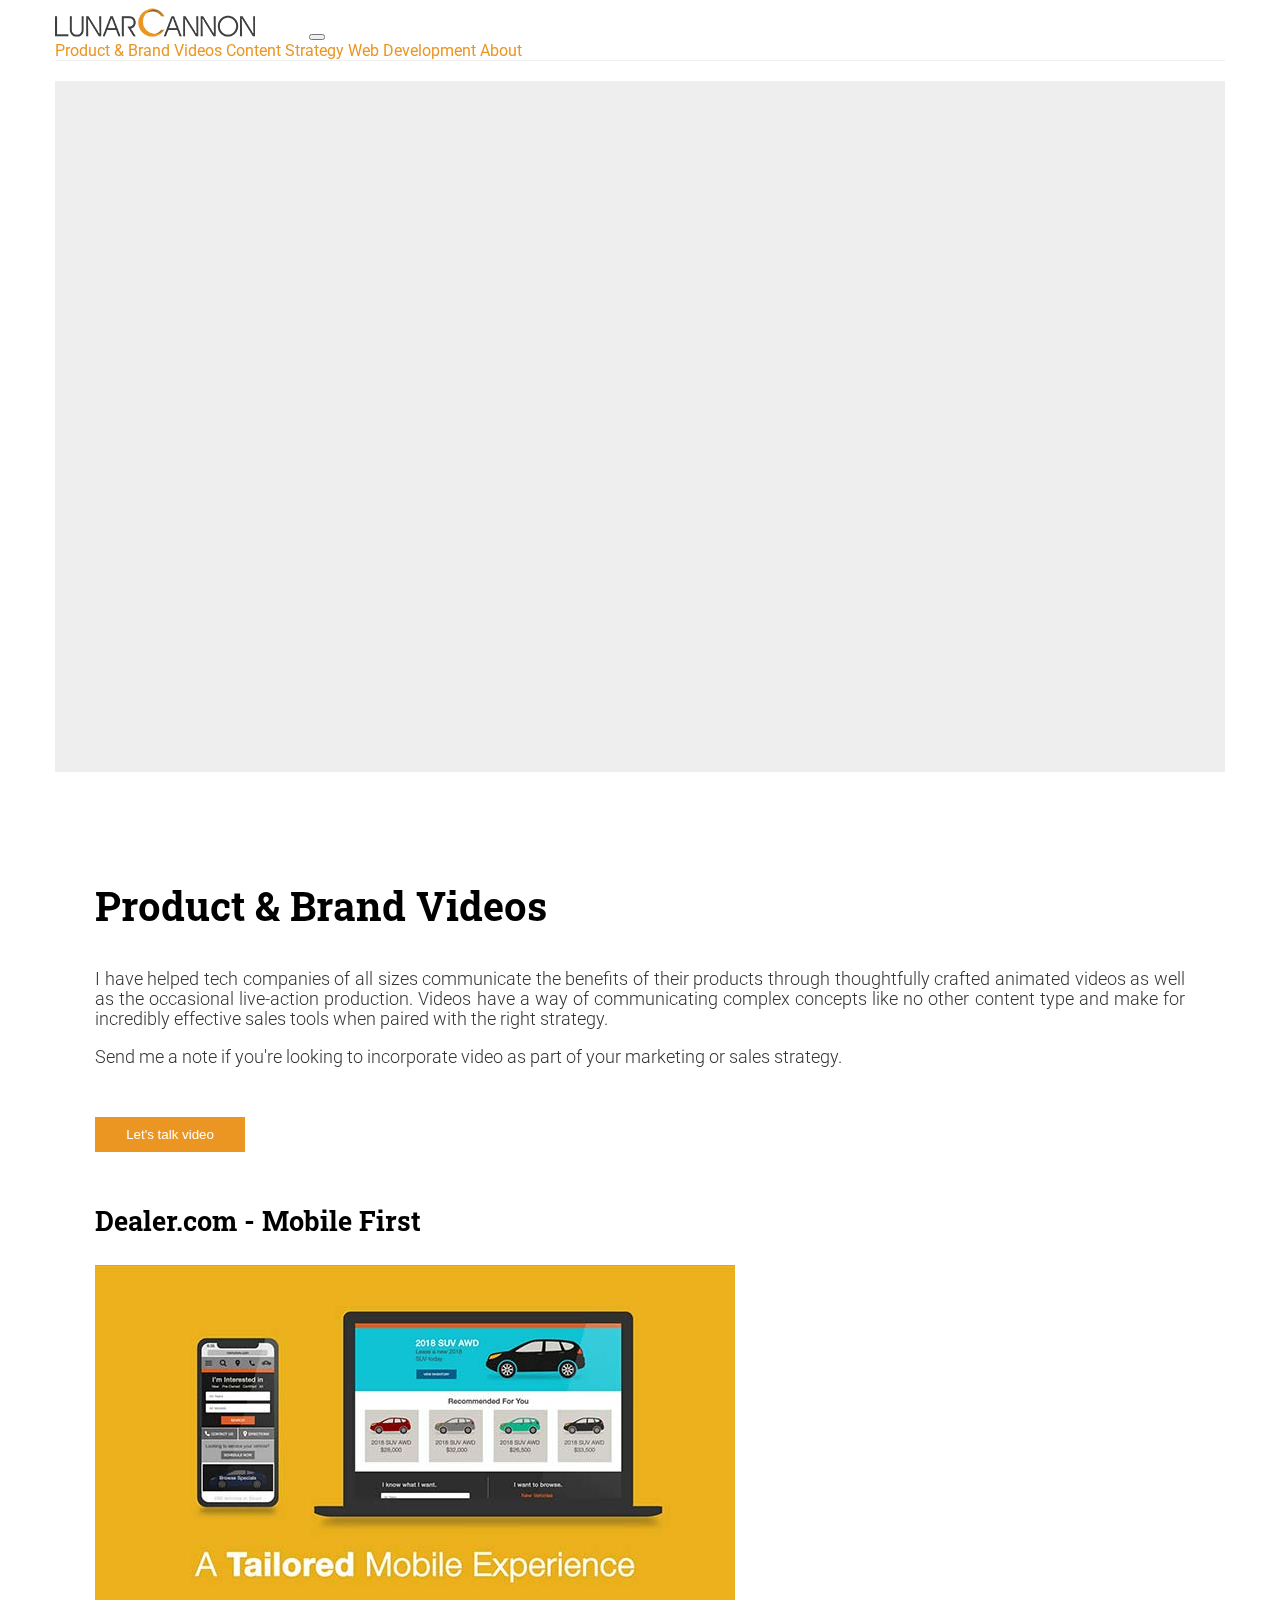
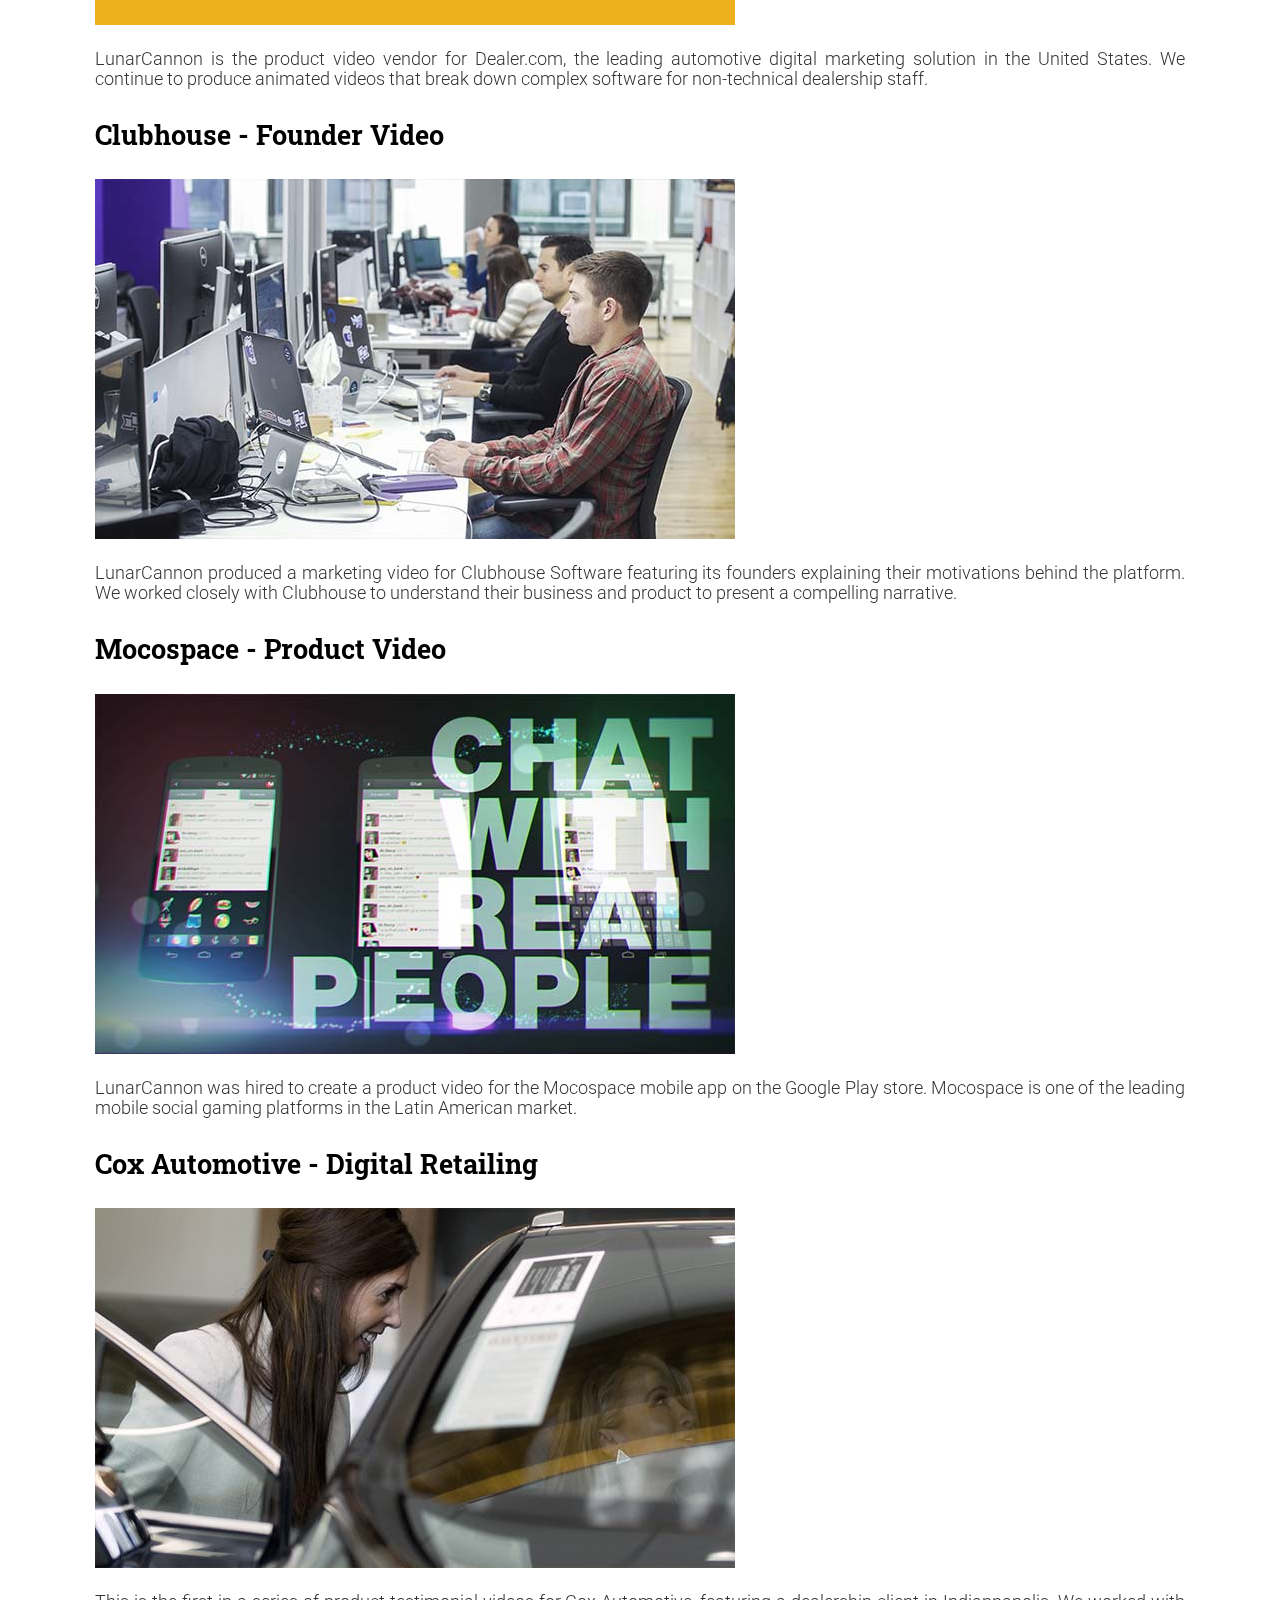
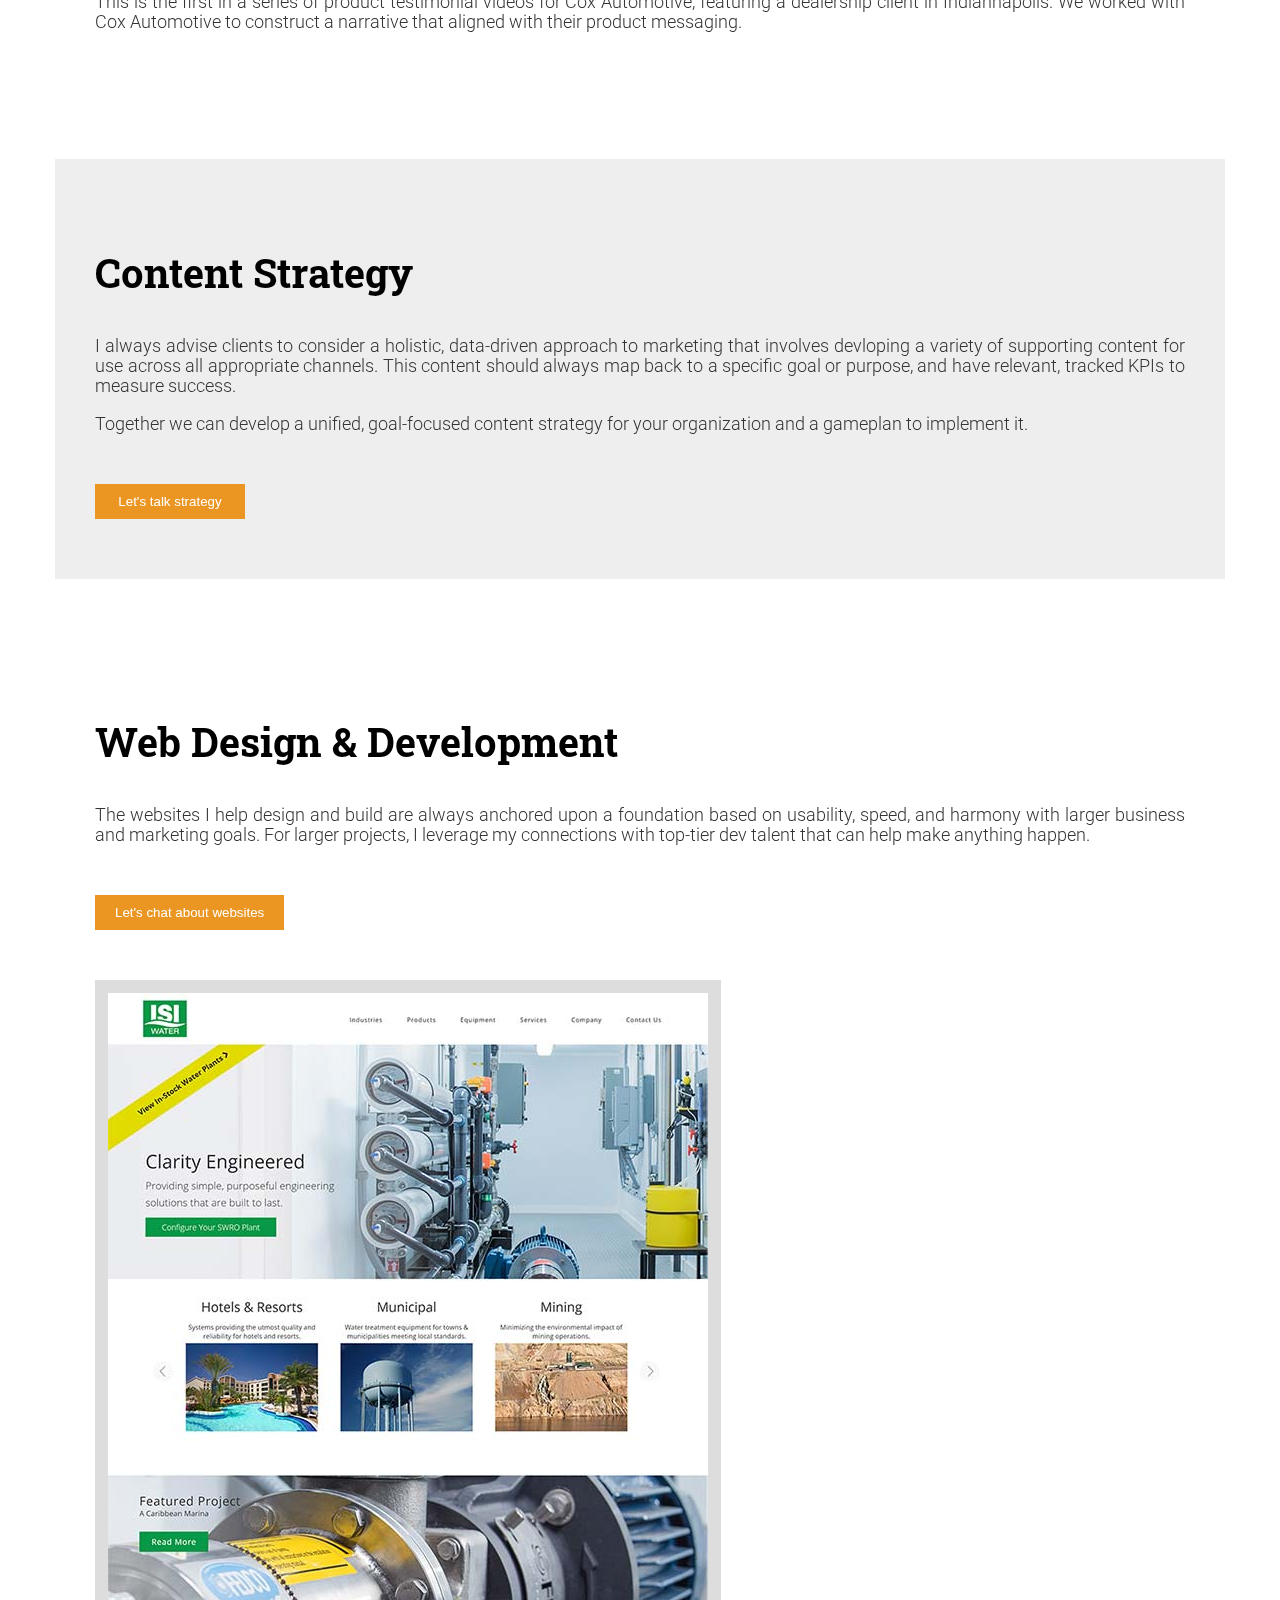
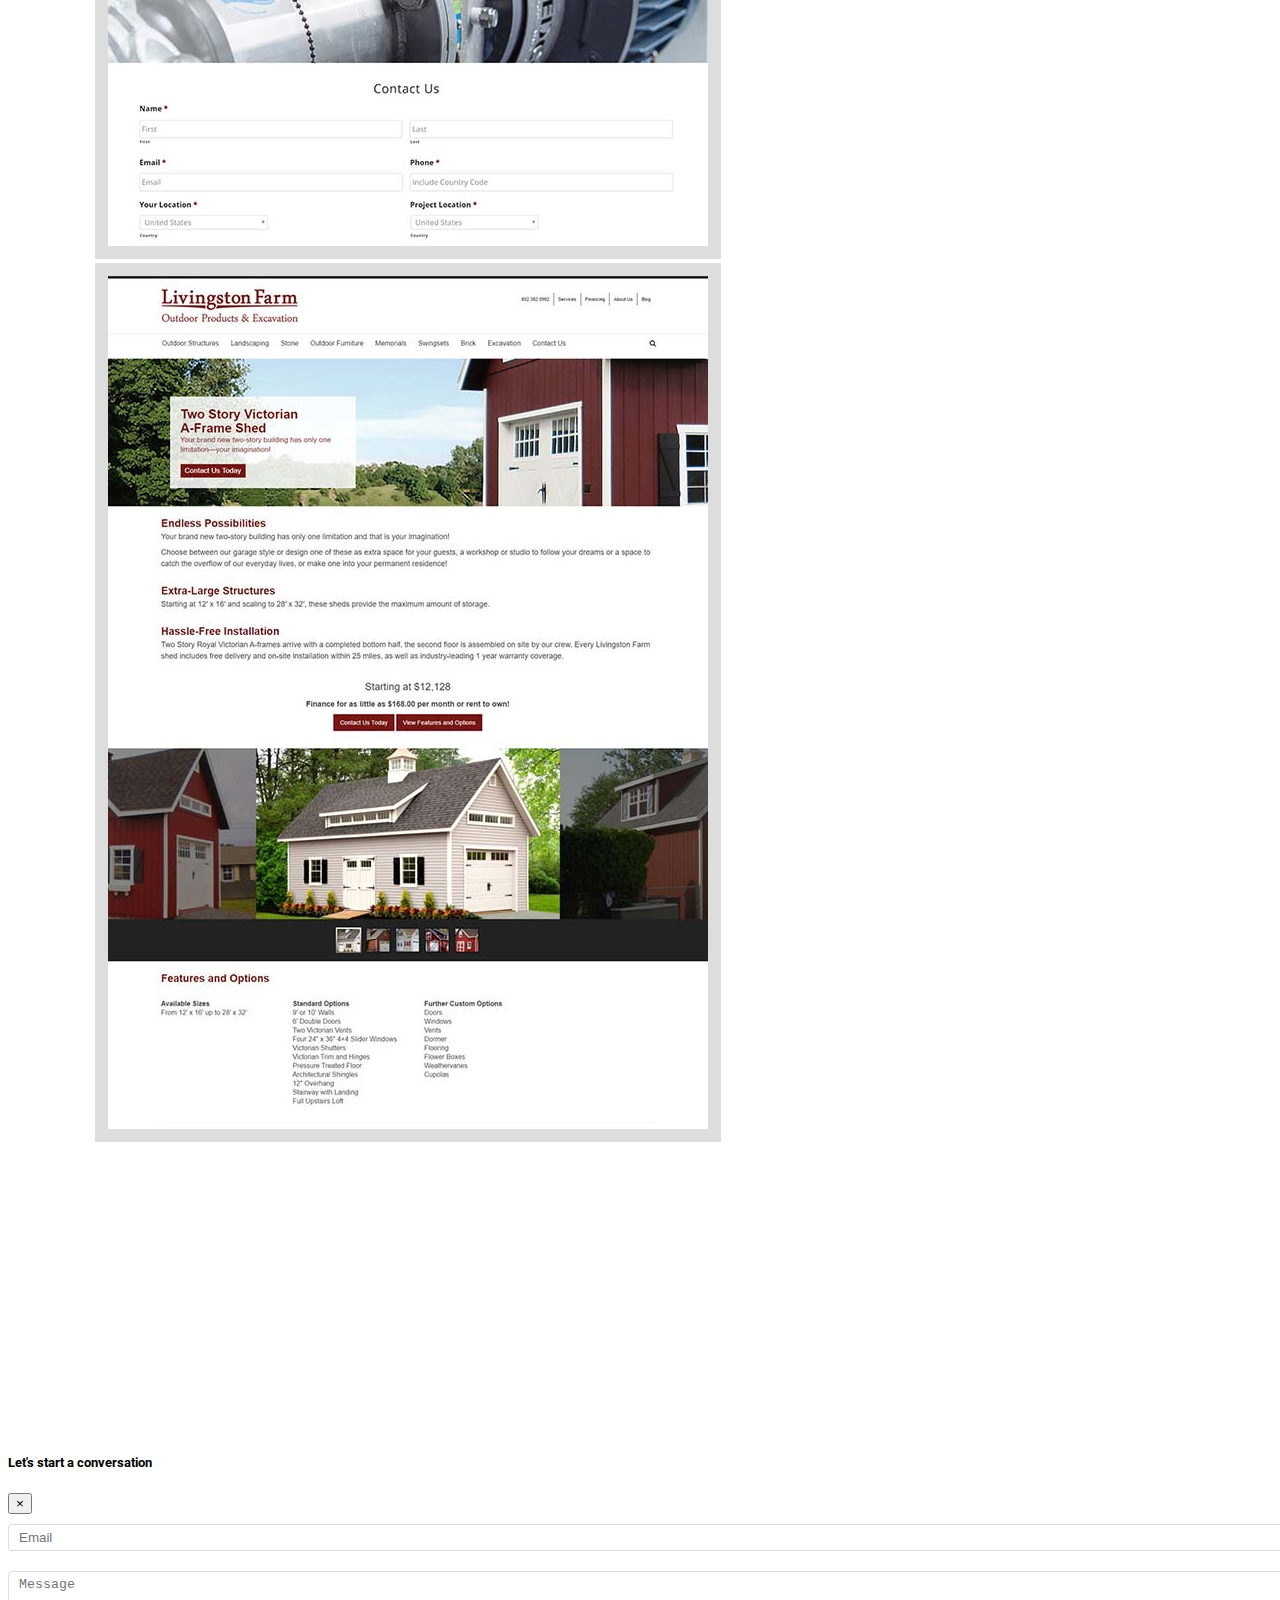
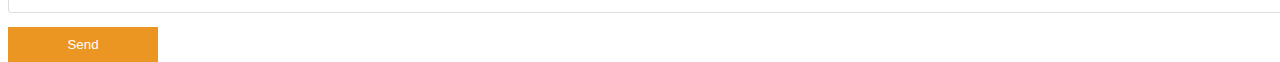
==== commit eeeeb1b8: "home js anims" ====
--- a/marketing/index.html
+++ b/marketing/index.html
@@ -26,7 +26,7 @@
     <meta http-equiv="content-type" content="text/html;charset=UTF-8">
     <meta name="google-site-verification" content="as0iZ4nTVZIeNCS3Bpmx25gPG4VxRKMhaKRp1jopp-E" />
 
-    <title>Content Development, Digital Marketing, Animated Explainer Videos | NJ & NYC</title>
+    <title>Digital Marketing, Explainer Videos, Business Websites | NJ & NYC</title>
   </head>
   <body>
 <!-- Content Start -->
@@ -226,12 +226,10 @@
               <div class="footer-attribution spacer-10"></div>
               <a class="" href="../ti-pgp.html"><i class="fas fa-key"></i> PGP Key</a>
               <div class="spacer-10"></div>
-                <div class="crypto-button">
+                <div class="bitcoin-button">
                     <i class="fab fa-btc"></i> Bitcoin-Friendly
                 </div>
-
             </span>
-
             </div>
           </div>
         </div>
--- a/style.css
+++ b/style.css
@@ -11,6 +11,7 @@
   overflow-x:hidden;
 }
 
+/* Containers */
 .content {
     max-width:1170px;
     width:100%;
@@ -43,6 +44,8 @@
   background-color:#eee;
 }
 
+/* Top Elements */
+
 .element-border{
   border: 13px #ddd solid;
 }
@@ -75,6 +78,7 @@
 .text-box-fade{
   opacity:0;
 }
+
 /*-- Footer --*/
 .footer-content{
   max-width:1170px;
@@ -83,9 +87,11 @@
   padding:20px 0px 20px;
 }
 .footer {
+  position:relative;
   flex-shrink: 0;
   color:#fff;
   background-color:#353433;
+  opacity:0;
 }
 .footer-attribution{
   font-size: 0.75em;
@@ -114,6 +120,28 @@
 .spacer-50 {
   margin-top: 50px;
 }
+
+/* Home JS Stuff */
+.hey-text{
+  position:relative;
+  top:10px;
+  opacity:0;
+}
+.lc-logo-home{
+  position:relative;
+  top:10px;
+  opacity:0;
+}
+.text-move-right{
+  position:relative;
+  left:-20px;
+  opacity:0;
+}
+.box-1, .box-2{
+  opacity:0;
+}
+
+/* Marketing Page JS Stuff */
 
 .content-block-l{
   padding:0px 25px 0px 15px;
@@ -282,7 +310,7 @@
   transition: all 0.2s ease;
 }
 
-.crypto-button{
+.bitcoin-button{
   background-color:#353433;
   color:#fff;
   padding:10px 5px;
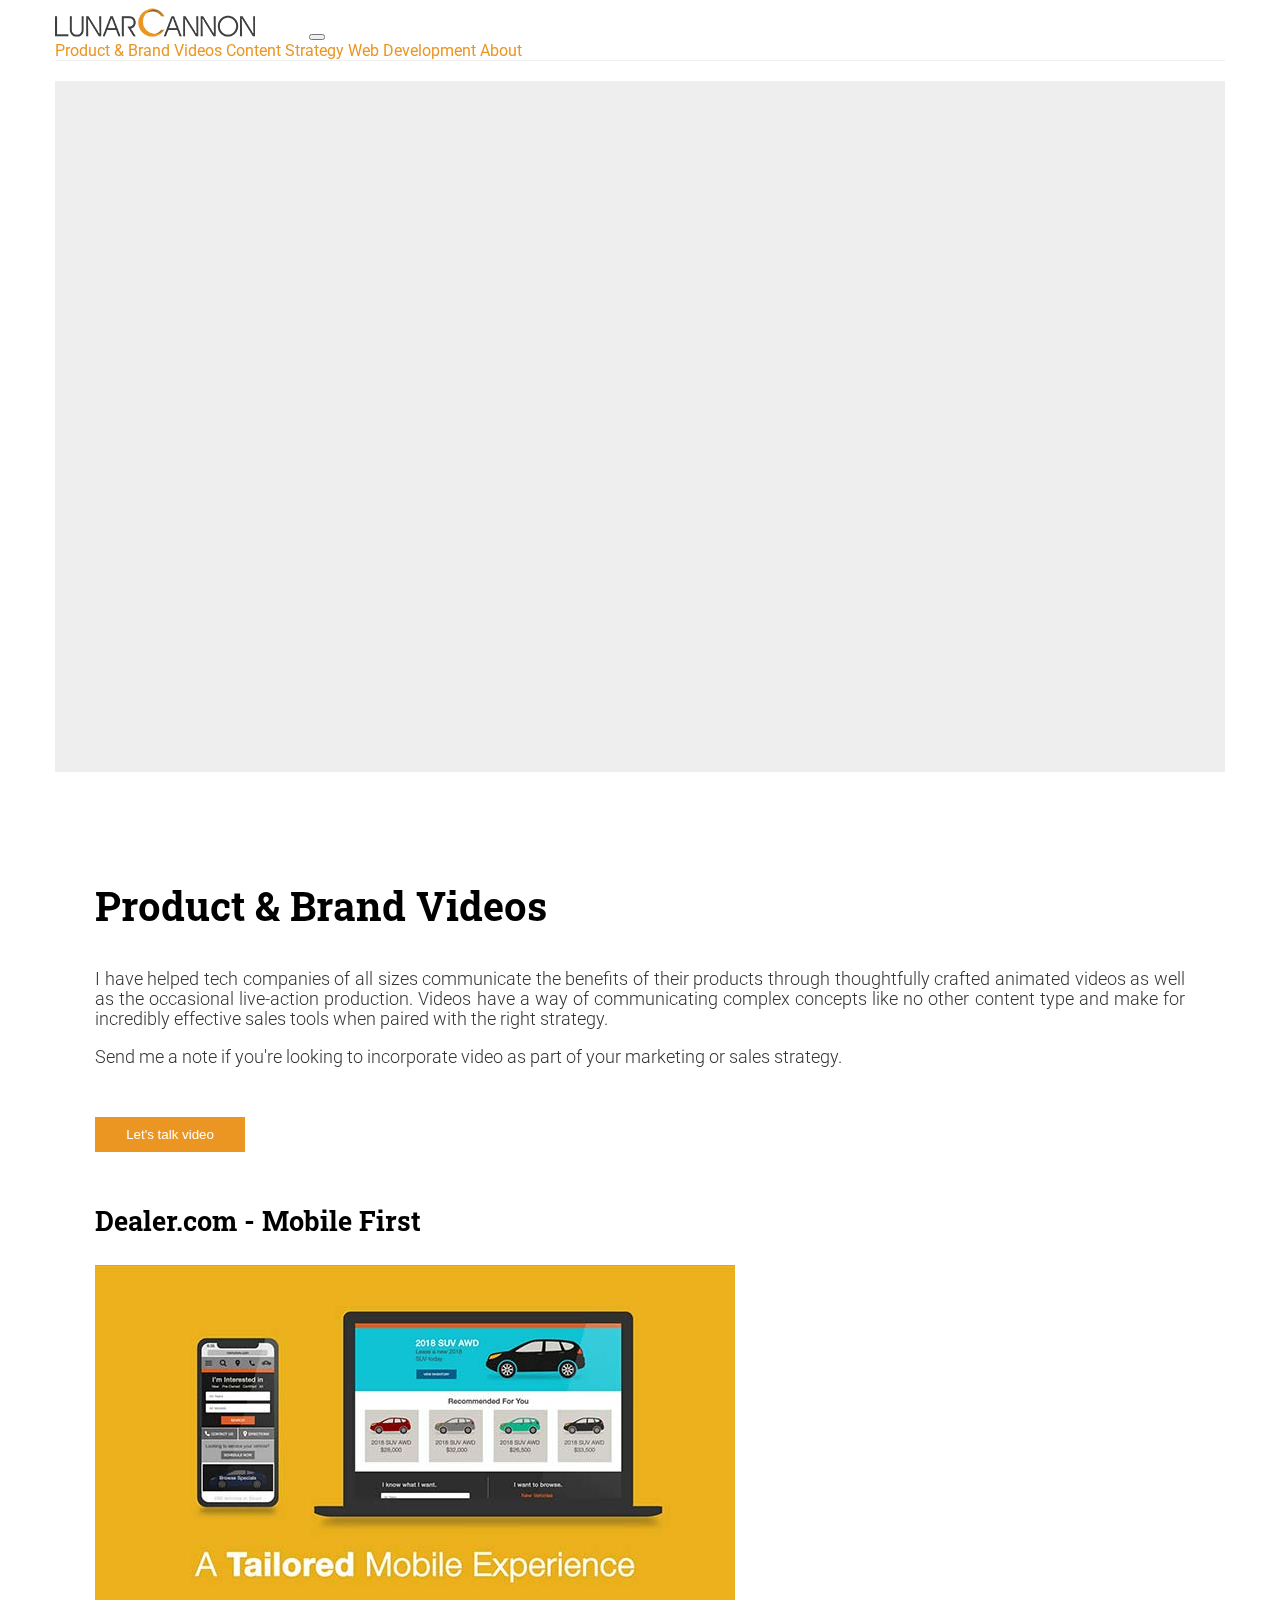
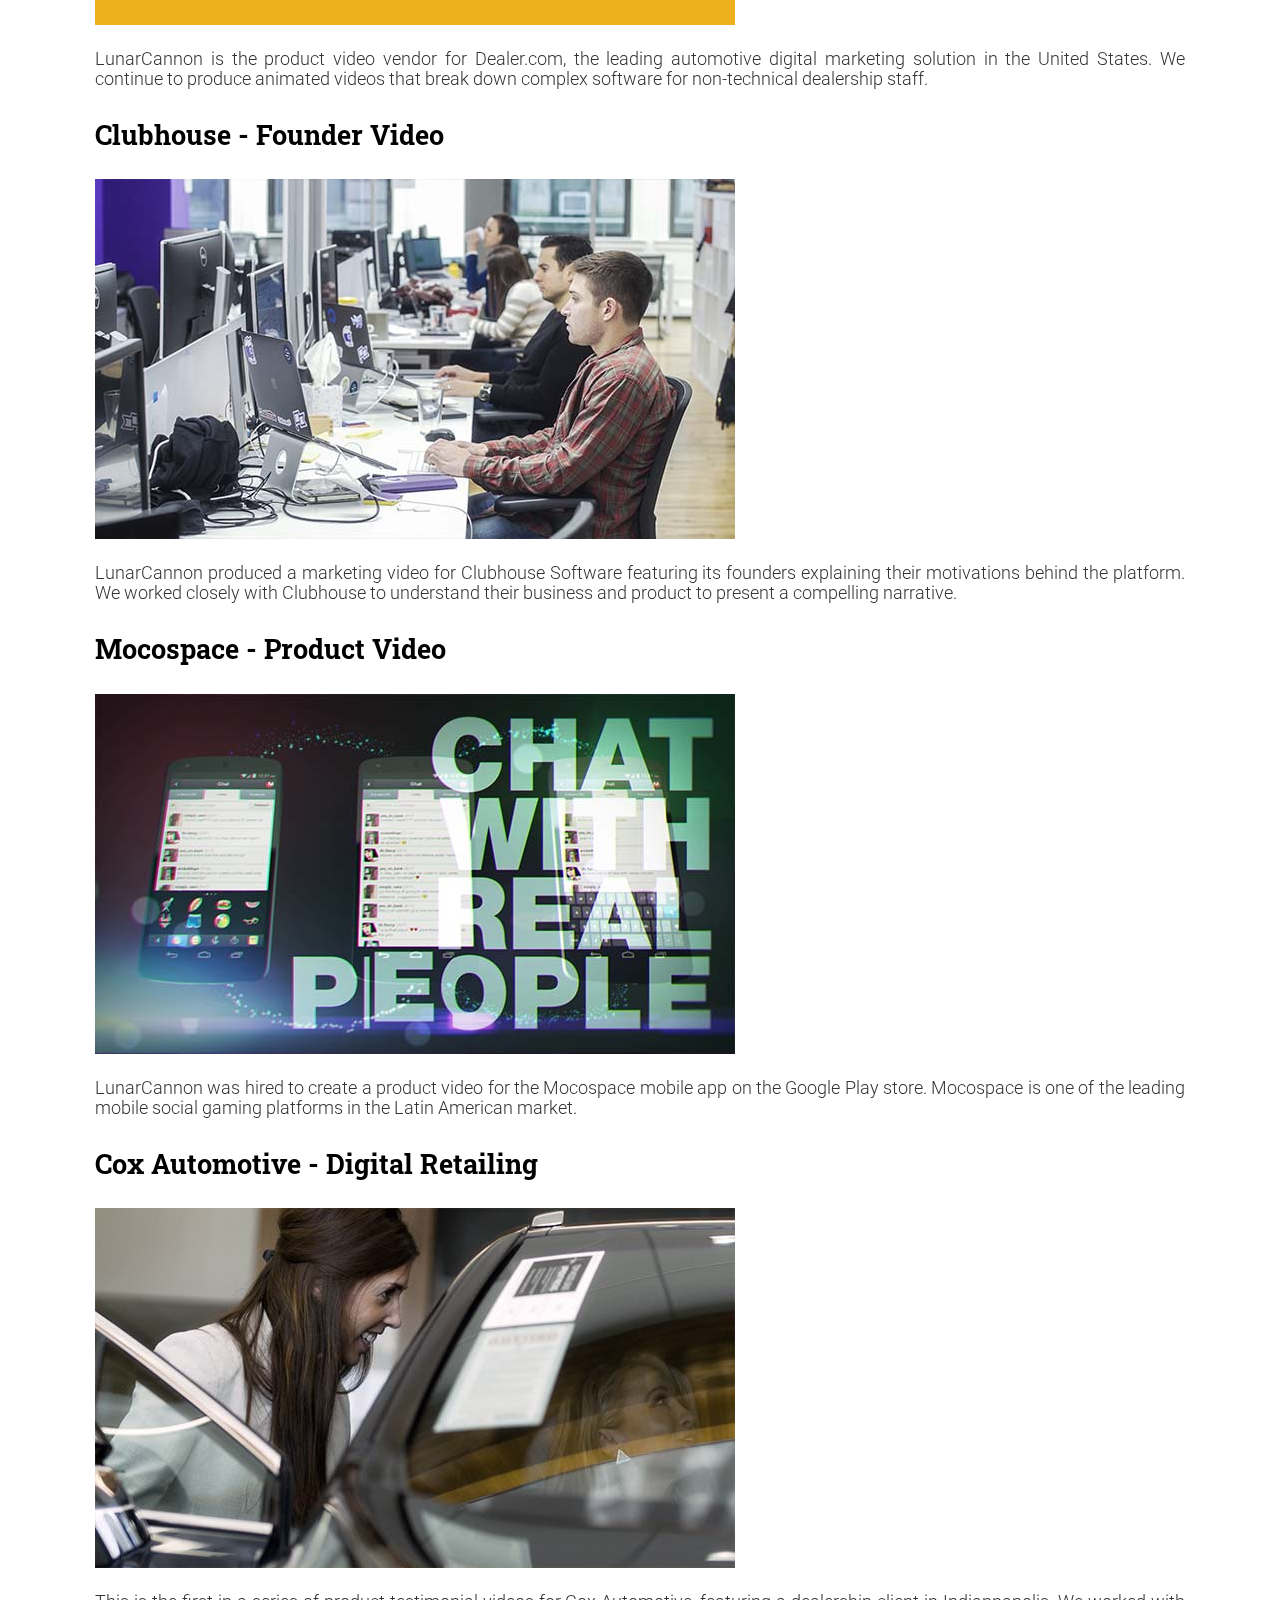
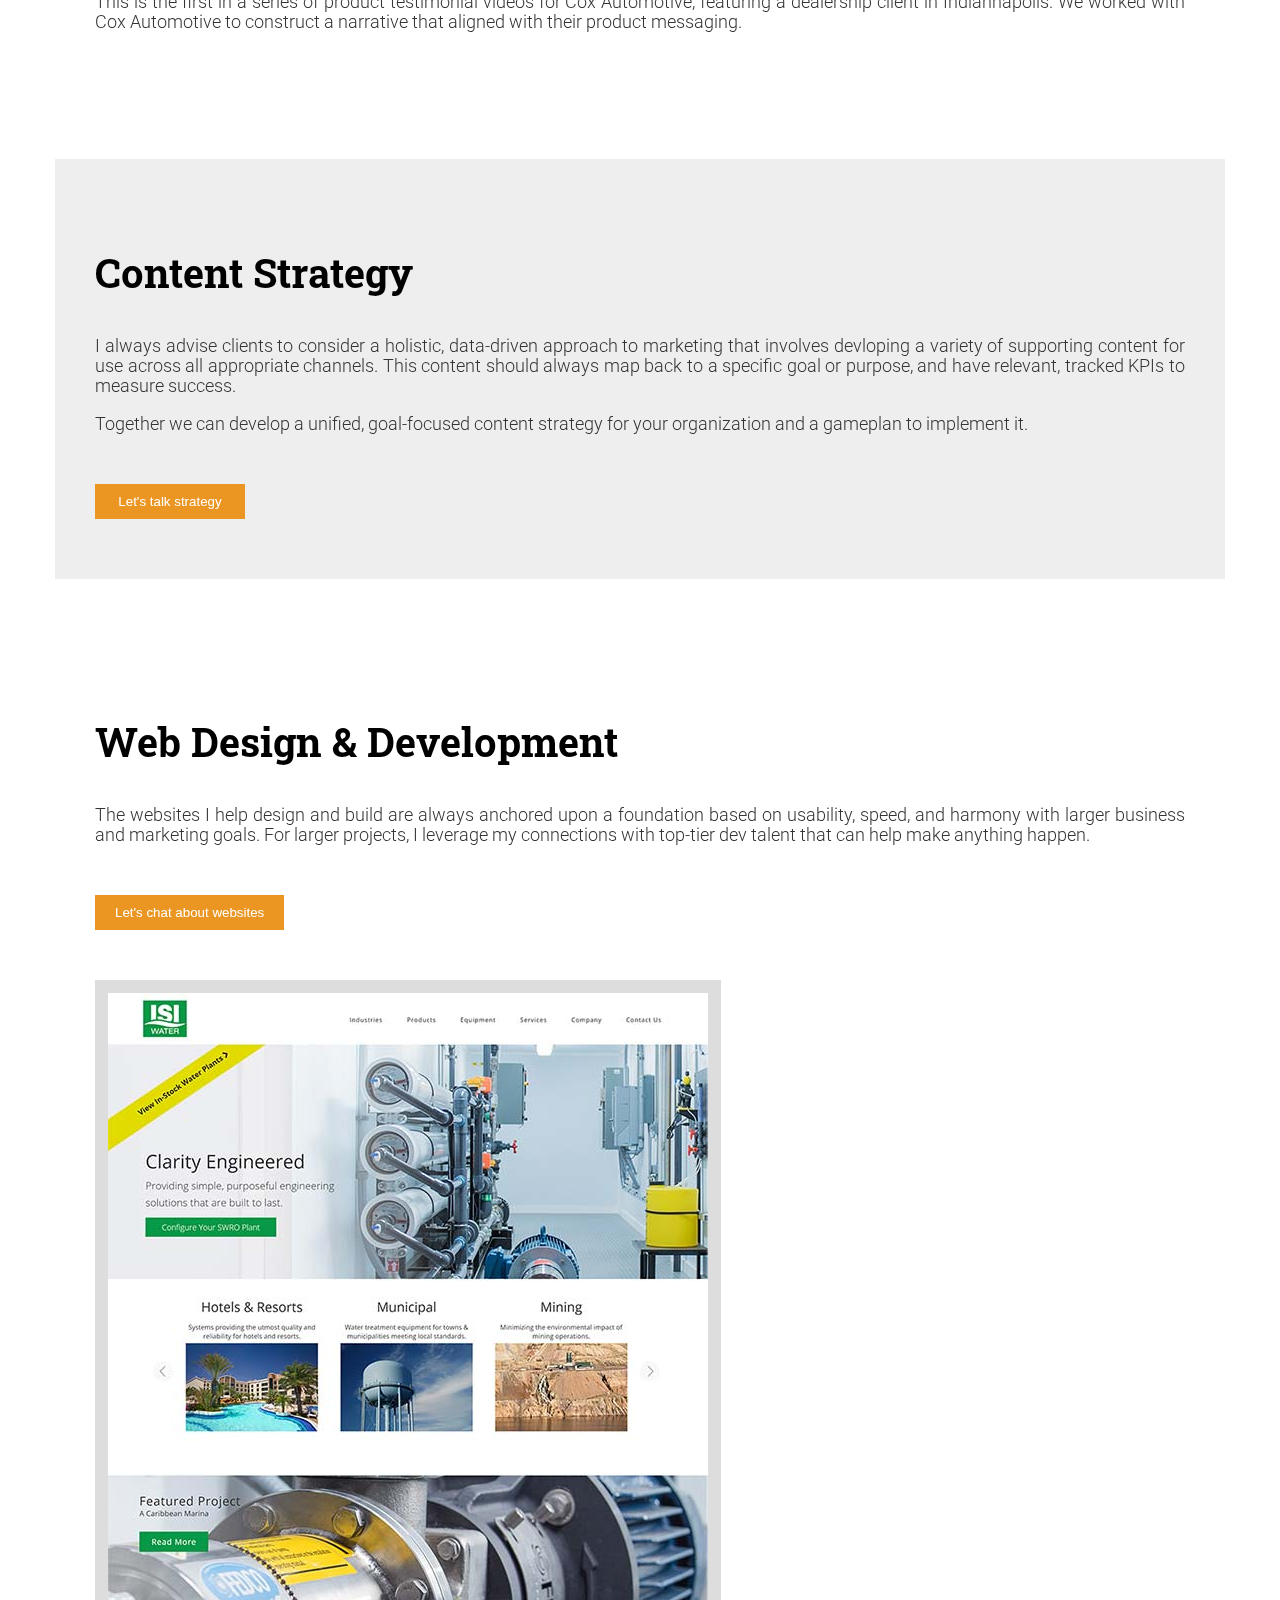
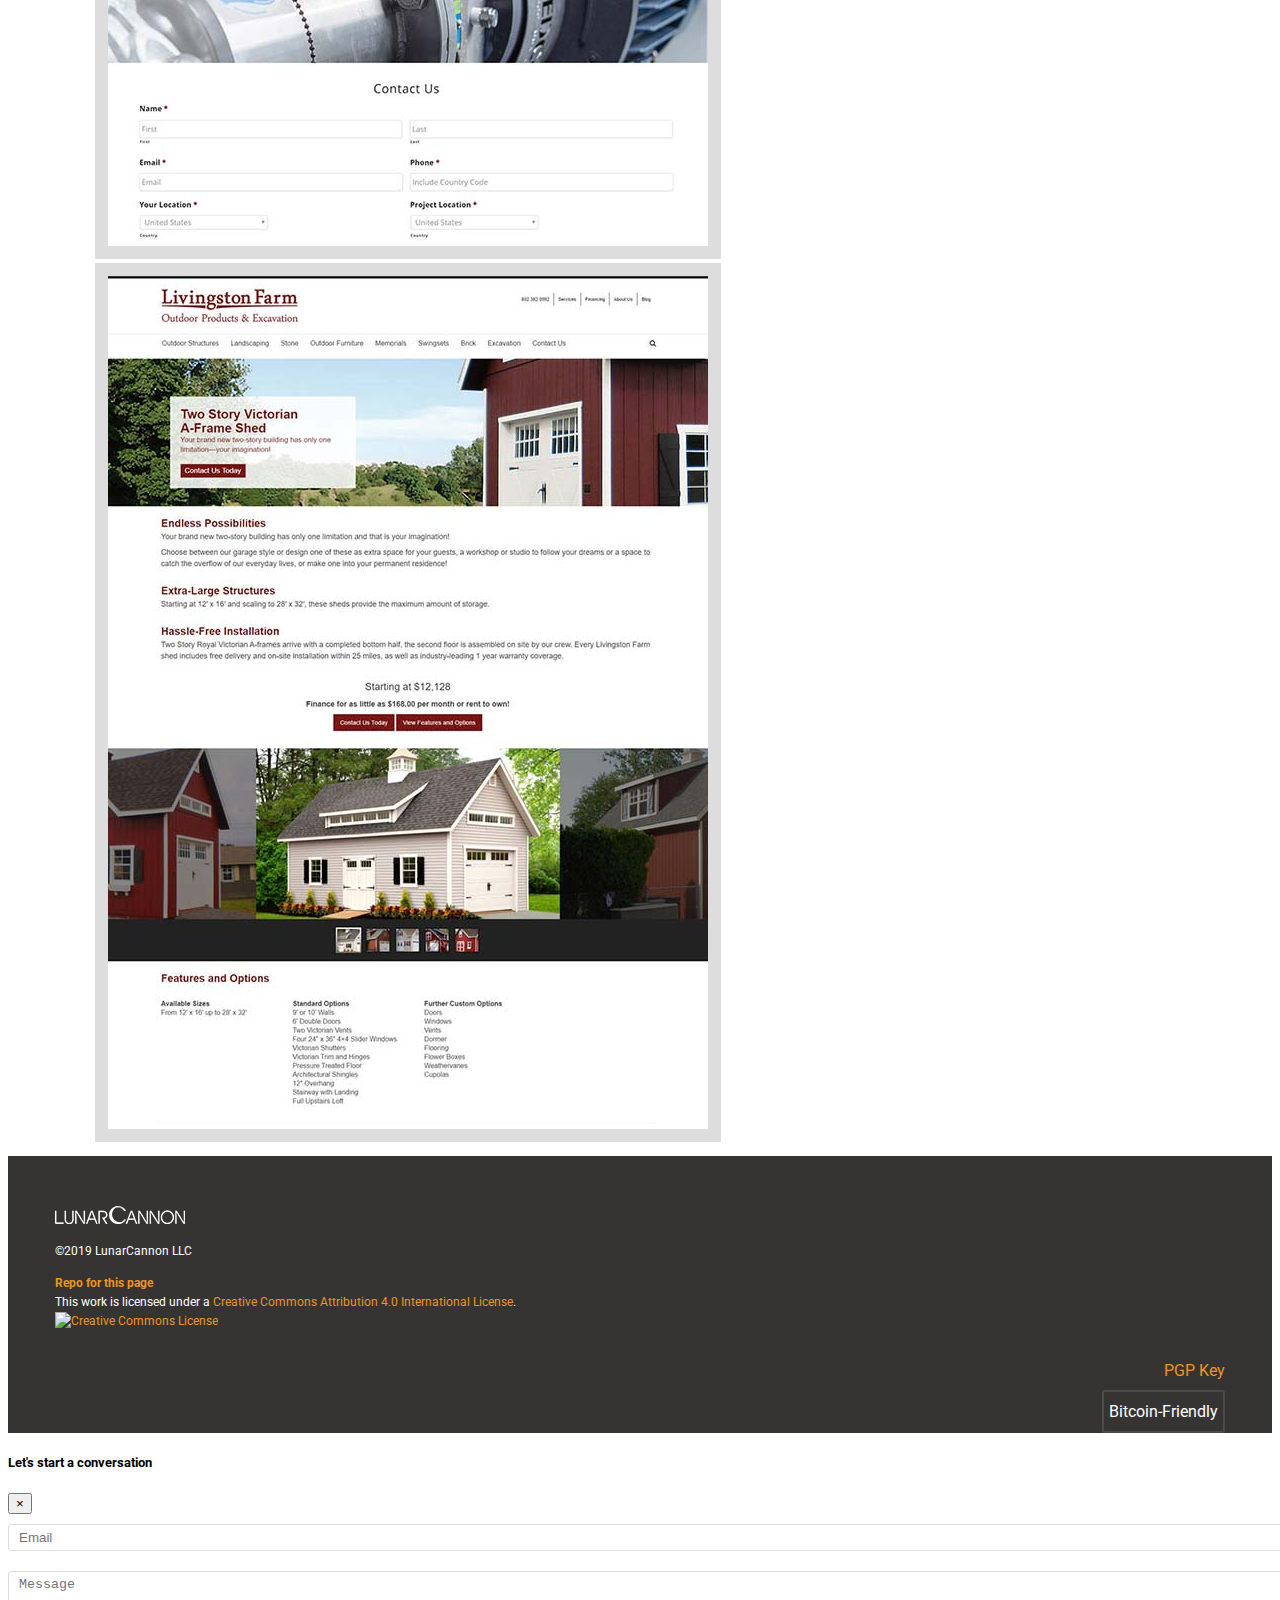
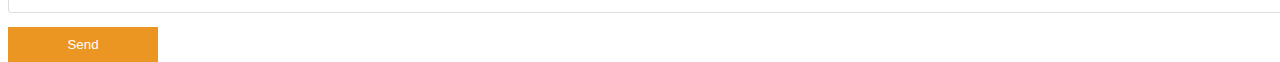
==== commit 0616bd72: "rotating heart animation" ====
--- a/marketing/index.html
+++ b/marketing/index.html
@@ -64,7 +64,7 @@
       <div class="spacer-50"></div>
       <div class="row">
         <div class="pr-md-5 mt-4 my-md-0 offset-md-1 col-md-10">
-          <h3 class="featured-subtitle text-gray text-center fade-text">A few clients <i class="fas fa-heart"></i> </h3>
+          <h3 class="featured-subtitle text-gray text-center fade-text">A few clients <i class="fas fa-heart heart-anim"></i> </h3>
           <div class="spacer-20"></div>
           <div class="text-center">
             <img class="img-responsive logo-roll" src="../img/logo-dealer.png"><img class="img-responsive logo-roll" src="../img/logo-clubhouse.png"><img class="img-responsive logo-roll" src="../img/logo-coxauto.png"><img class="img-responsive logo-roll" src="../img/logo-isi.png"><img class="img-responsive logo-roll" src="../img/logo-livingston.png">
--- a/style.css
+++ b/style.css
@@ -75,6 +75,11 @@
   top:10px;
   position:relative;
 }
+
+.heart-anim{
+
+}
+
 .text-box-fade{
   opacity:0;
 }
@@ -87,11 +92,9 @@
   padding:20px 0px 20px;
 }
 .footer {
-  position:relative;
   flex-shrink: 0;
   color:#fff;
   background-color:#353433;
-  opacity:0;
 }
 .footer-attribution{
   font-size: 0.75em;
@@ -189,7 +192,8 @@
   position:absolute;
   top:20%;
   left:45%;
-  font-family:fontawesome;
+  font-family:"Font Awesome 5 Free";
+  font-weight:900;
   content:"\f04b";
   font-size:6em;
   pointer-events: none;
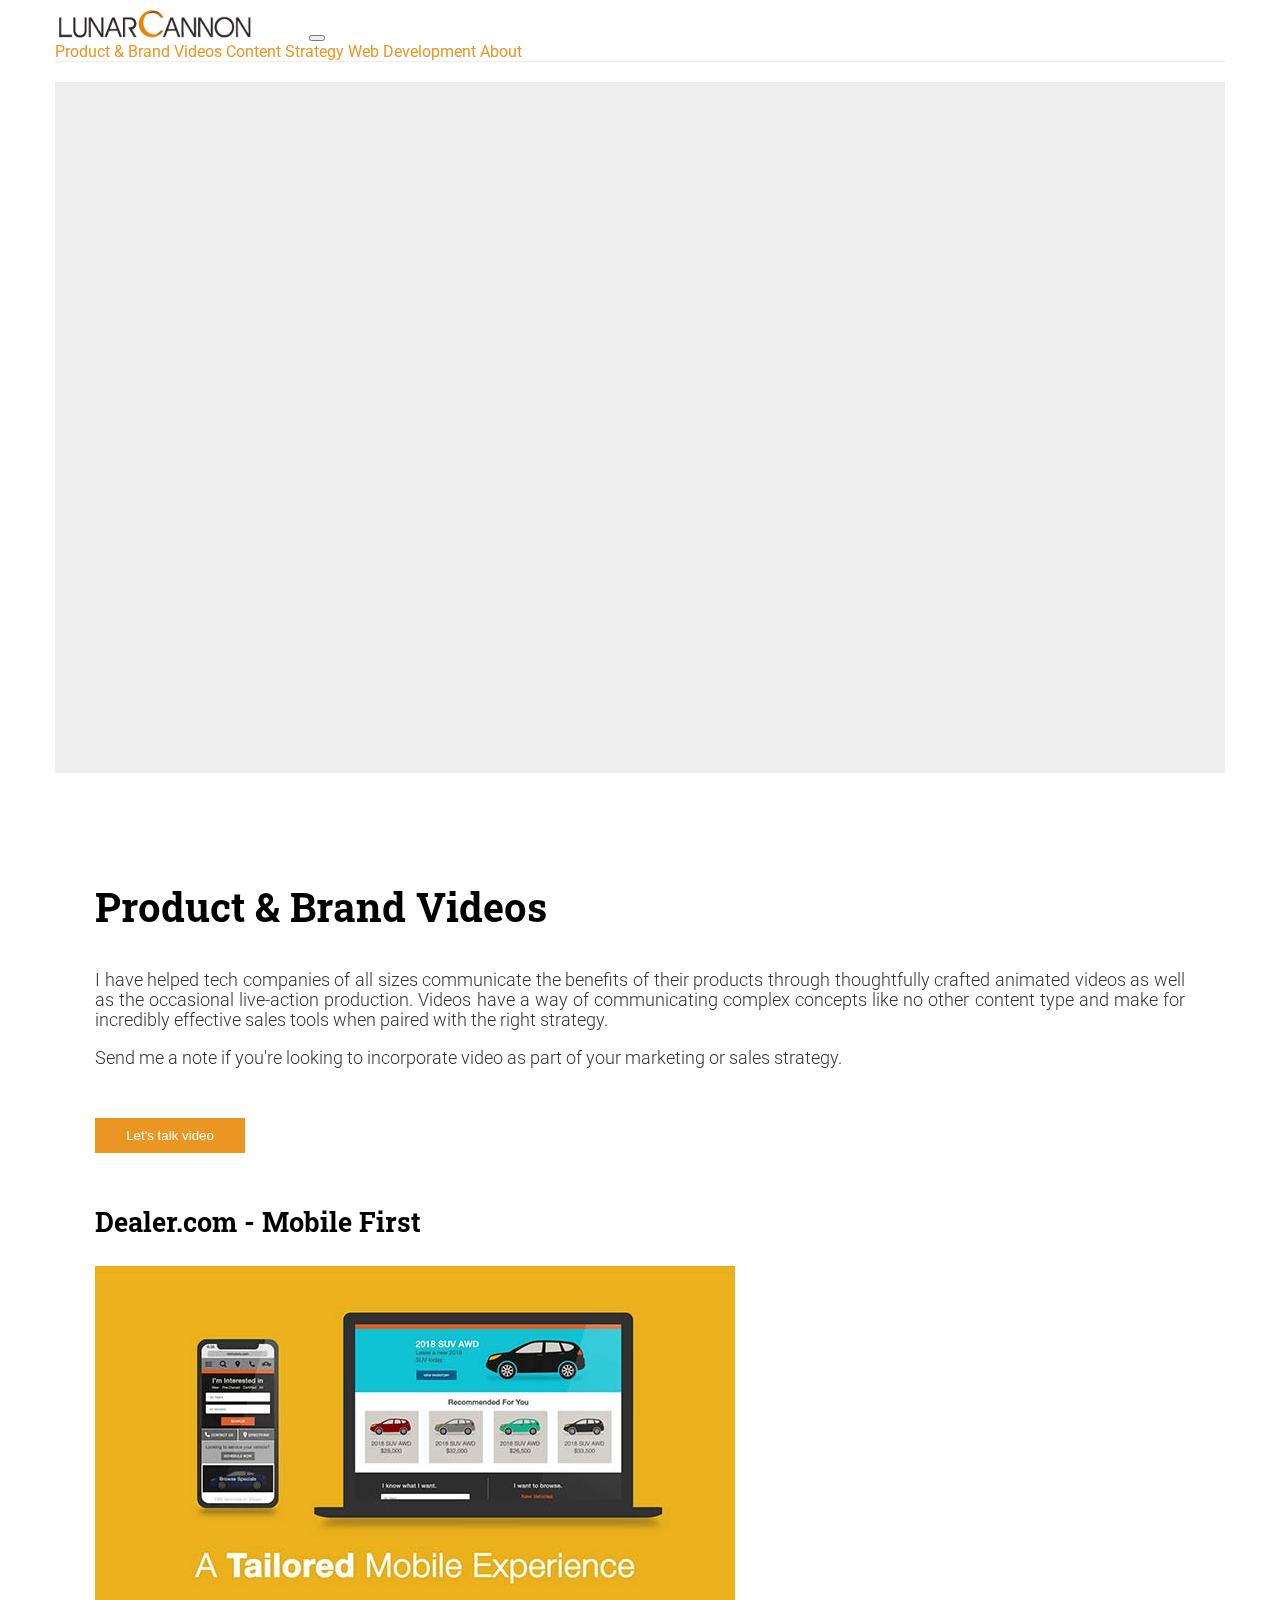
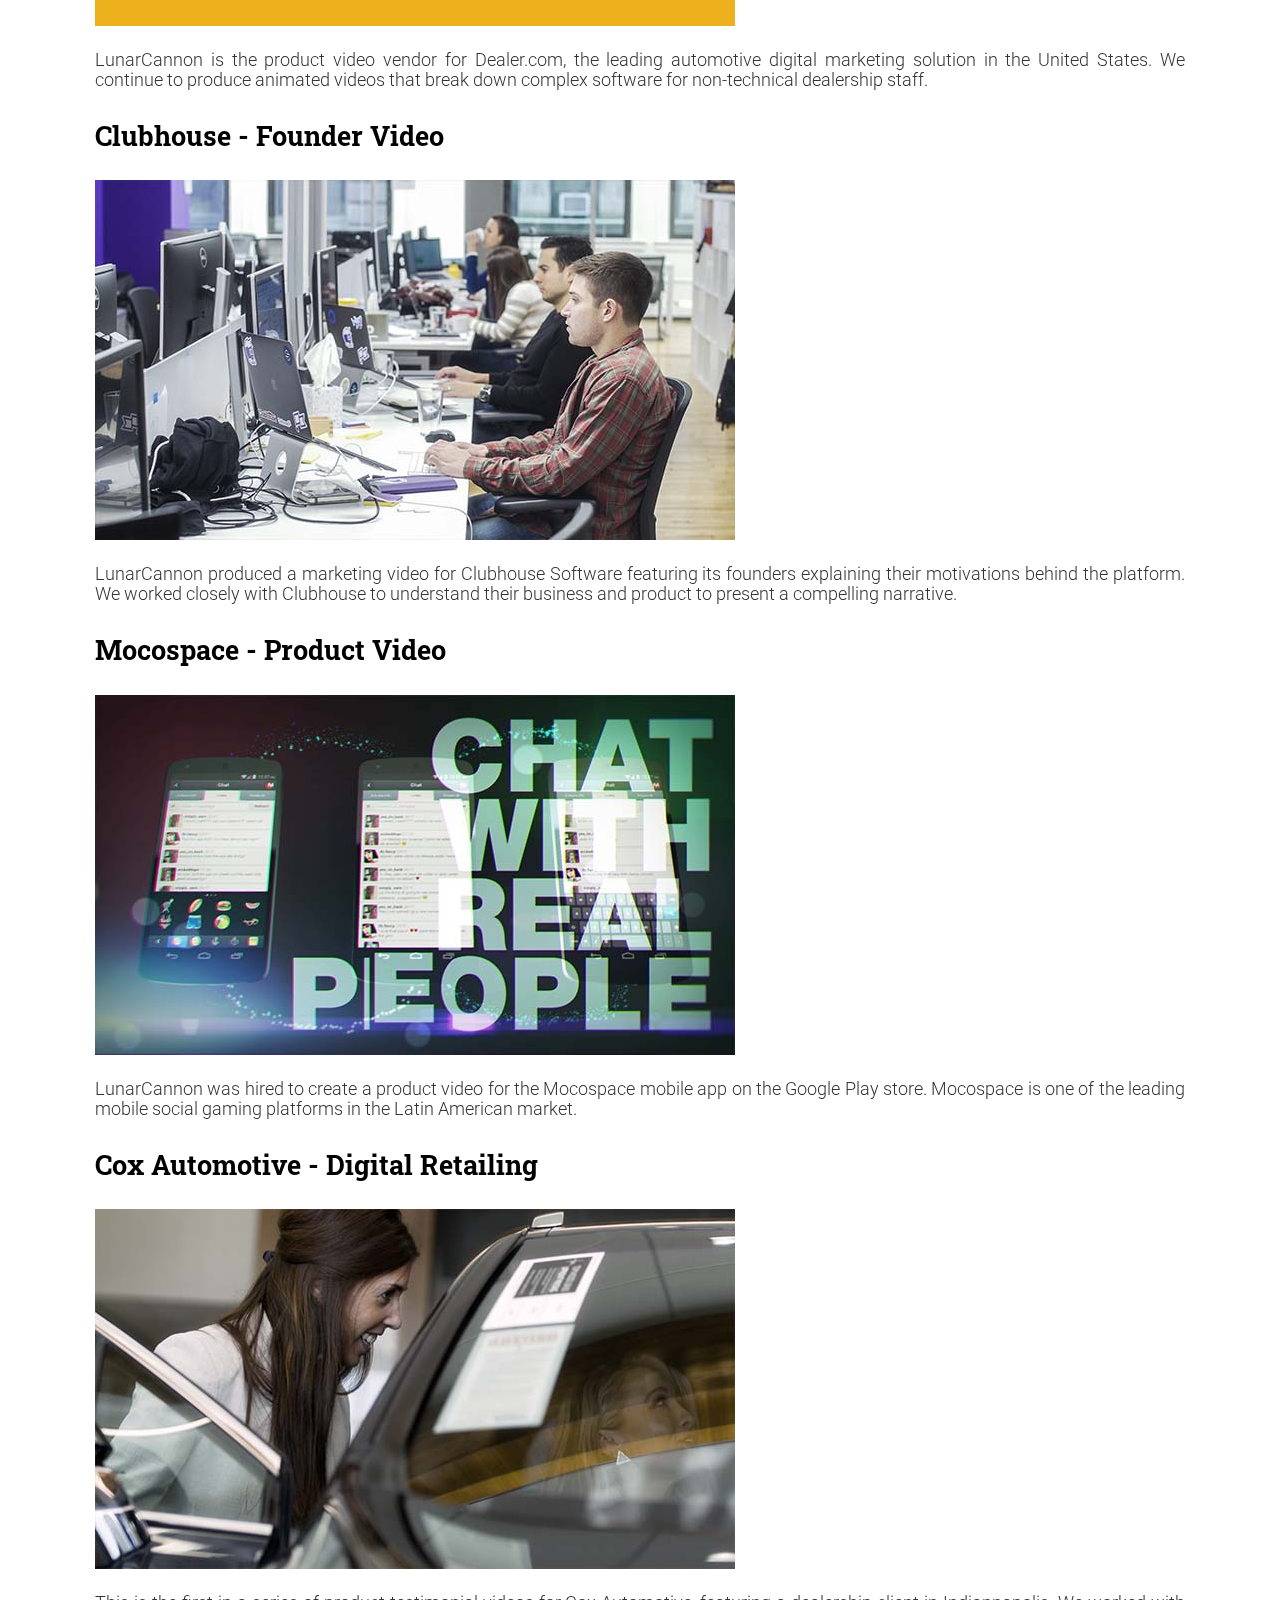
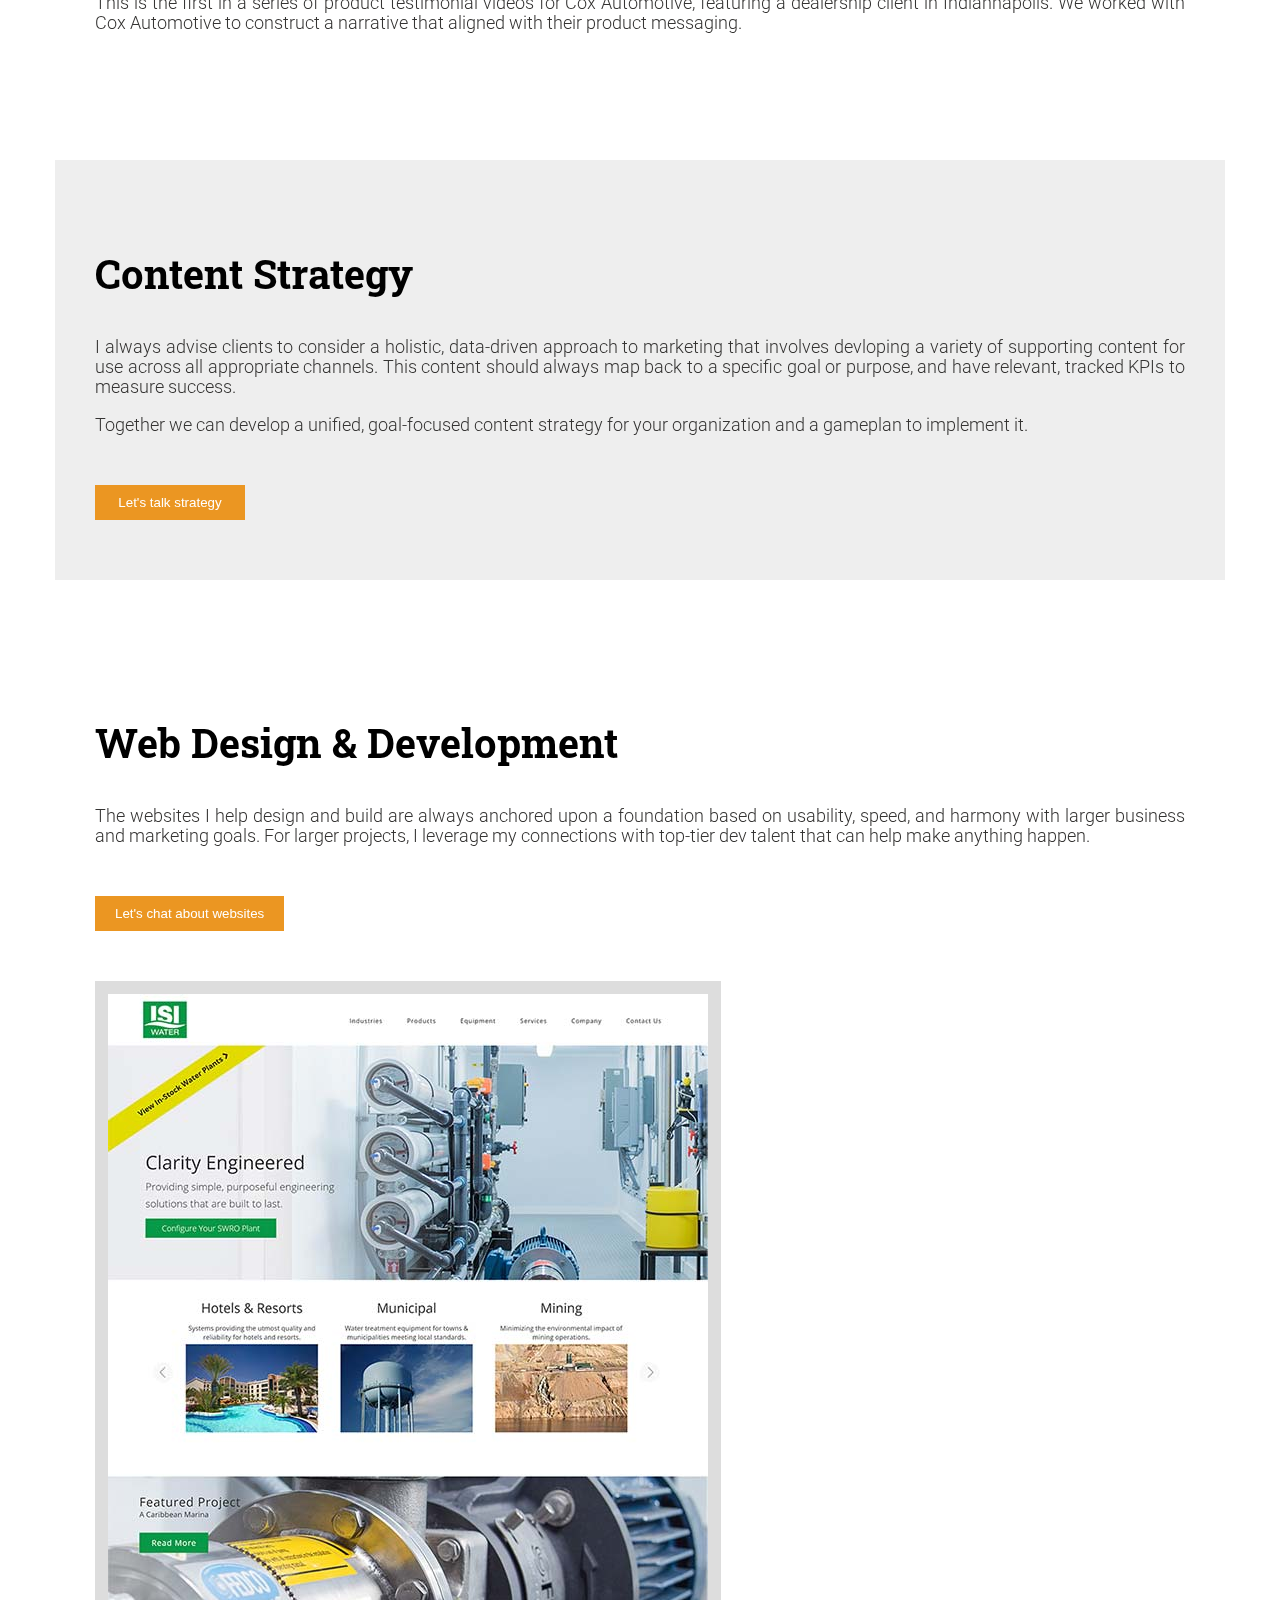
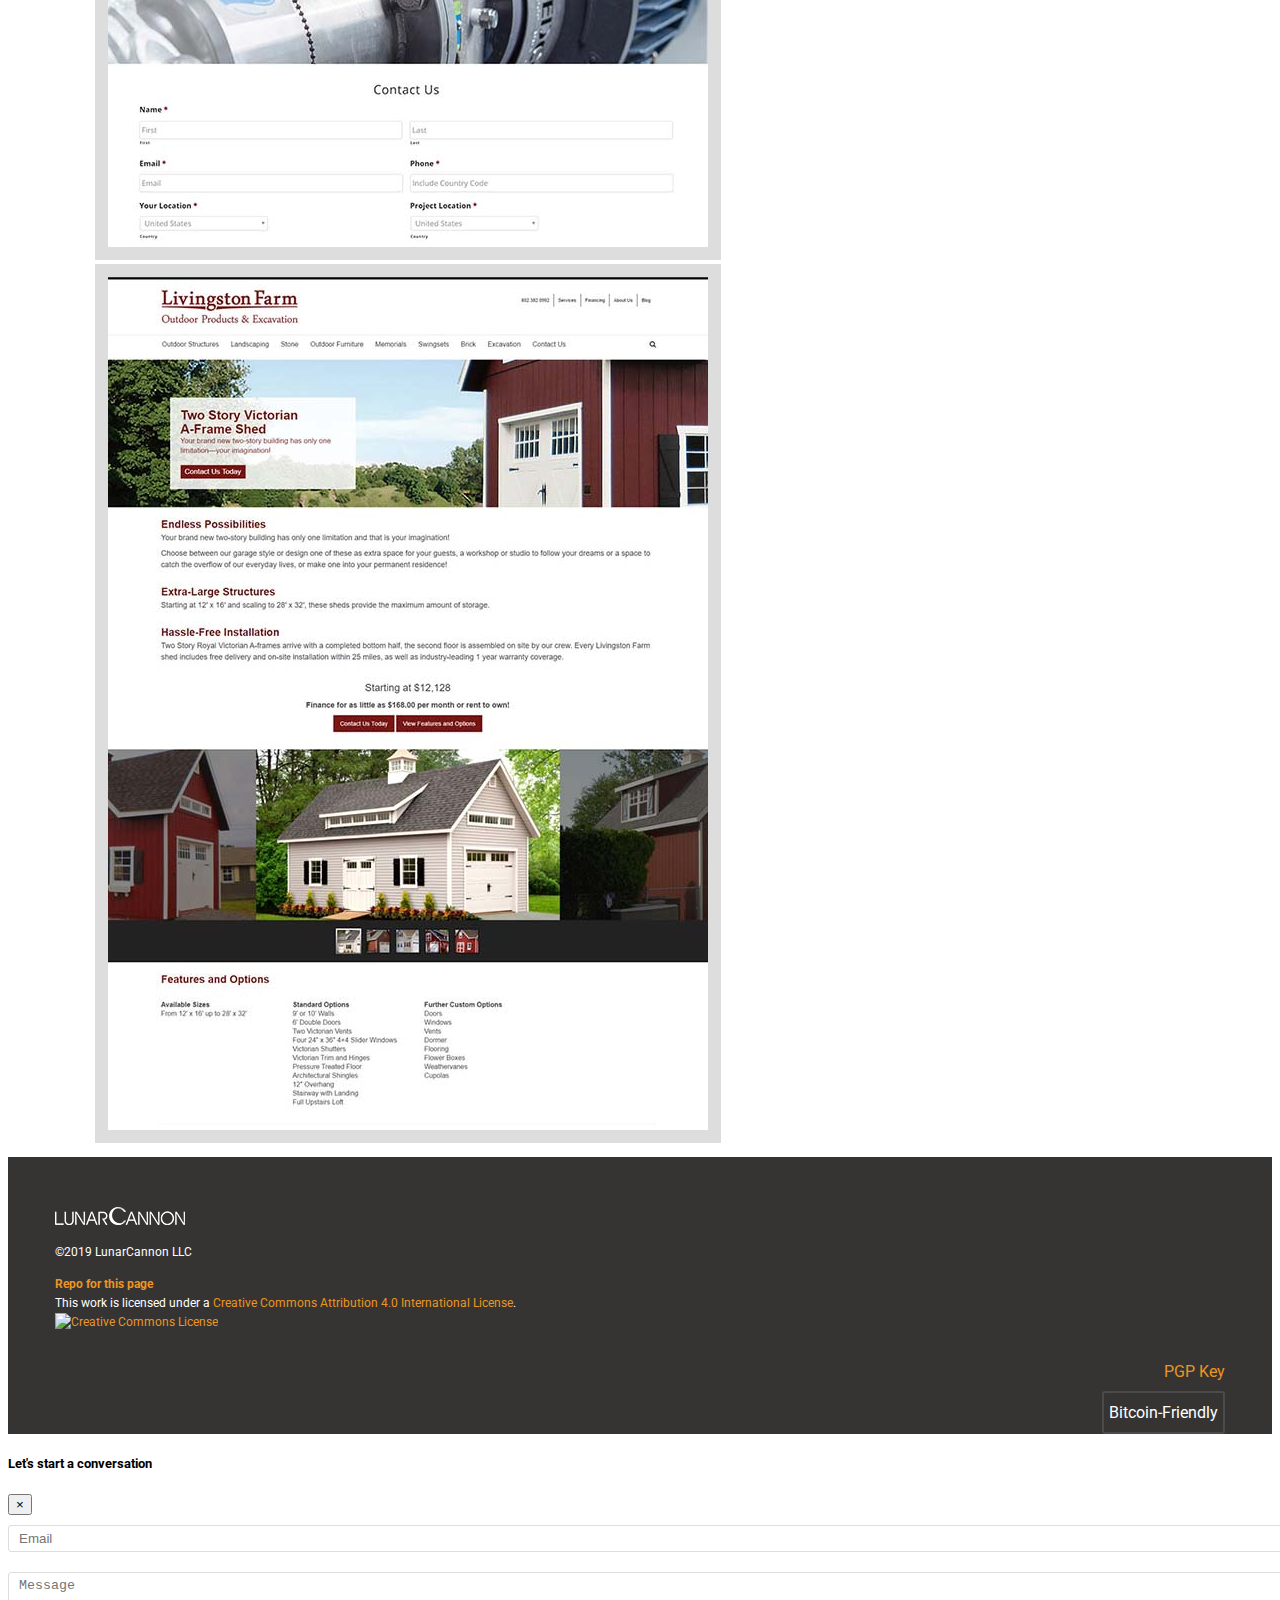
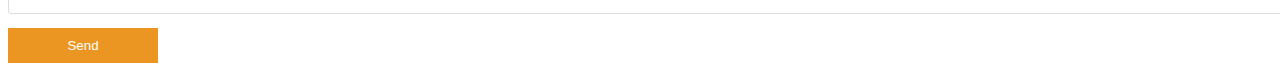
==== commit 0aad4970: "logo animation" ====
--- a/marketing/index.html
+++ b/marketing/index.html
@@ -37,7 +37,7 @@
   <div class="content-content-marketing">
   <div class="container content-container">
     <nav class="navbar sticky-top navbar-expand-lg navbar-light bg-light">
-      <a class="navbar-brand " href="../index.html"><img src="../img/LunarCannon_Logo_FullColor_200px.png"  alt="LunarCannon Marketing Logo"></a>
+      <a class="navbar-brand" href="../index.html"><img class="sm-navbar"src="../img/LunarCannon_Logo_Anim.gif"  alt="LunarCannon Marketing Logo"></a>
       <button class="navbar-toggler" type="button" data-toggle="collapse" data-target="#navToggle" aria-controls="navToggle" aria-expanded="false" aria-label="Toggle navigation">
         <span class="navbar-toggler-icon"></span>
       </button>
--- a/style.css
+++ b/style.css
@@ -45,6 +45,10 @@
 }
 
 /* Top Elements */
+.sm-navbar{
+  width:200px;
+  margin-bottom: -10px;
+}
 
 .element-border{
   border: 13px #ddd solid;
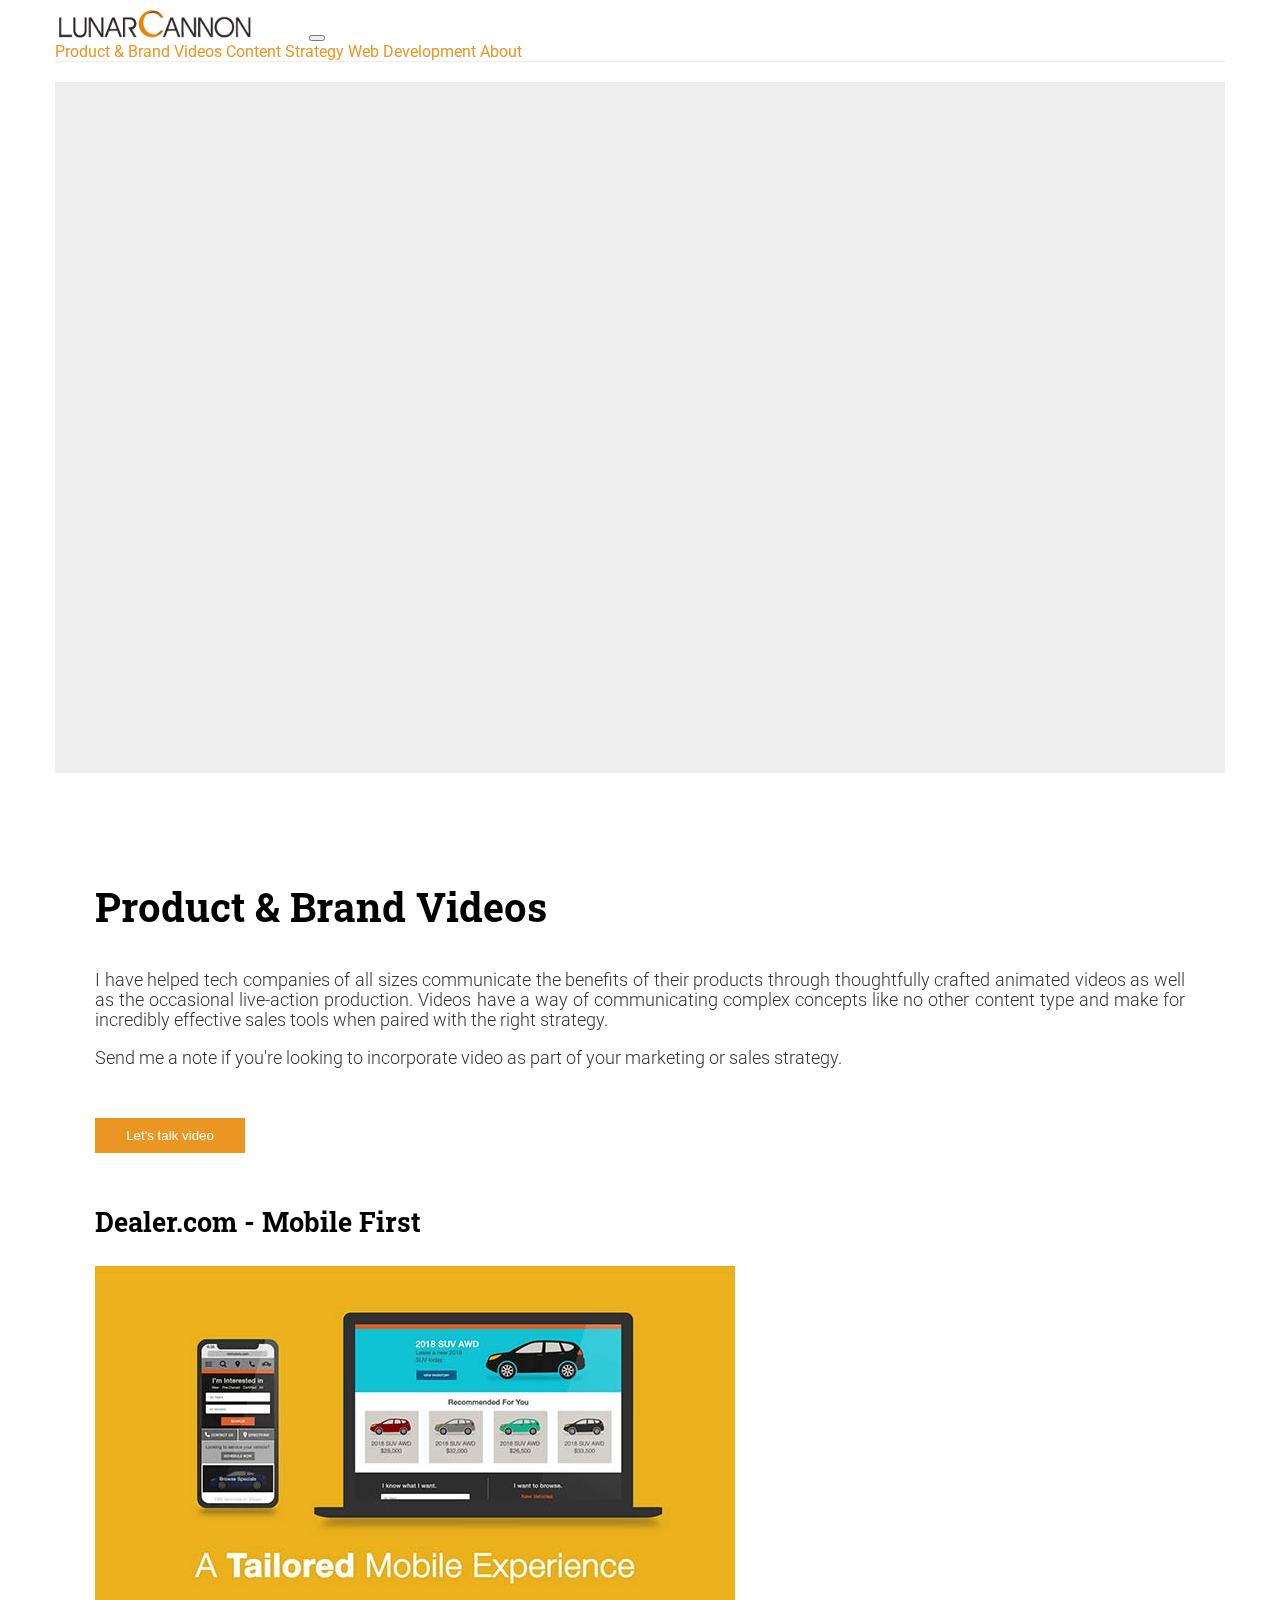
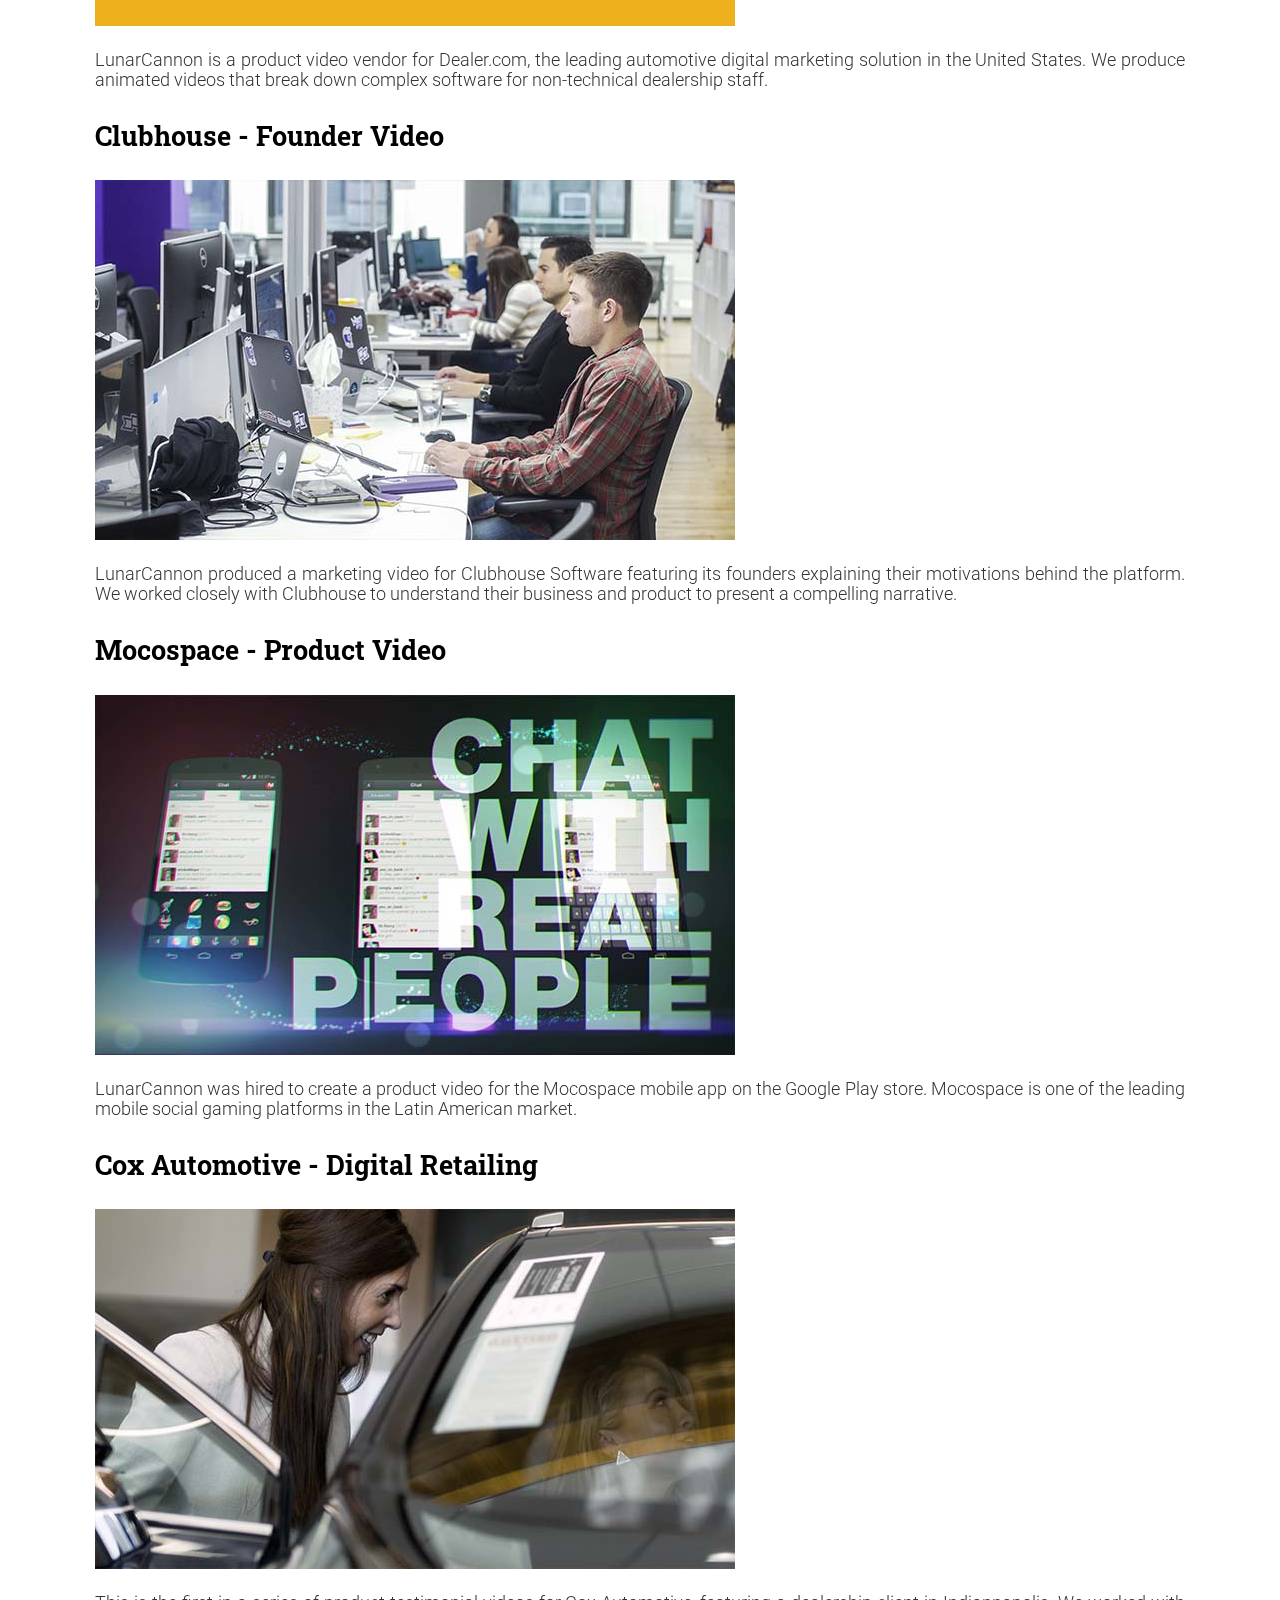
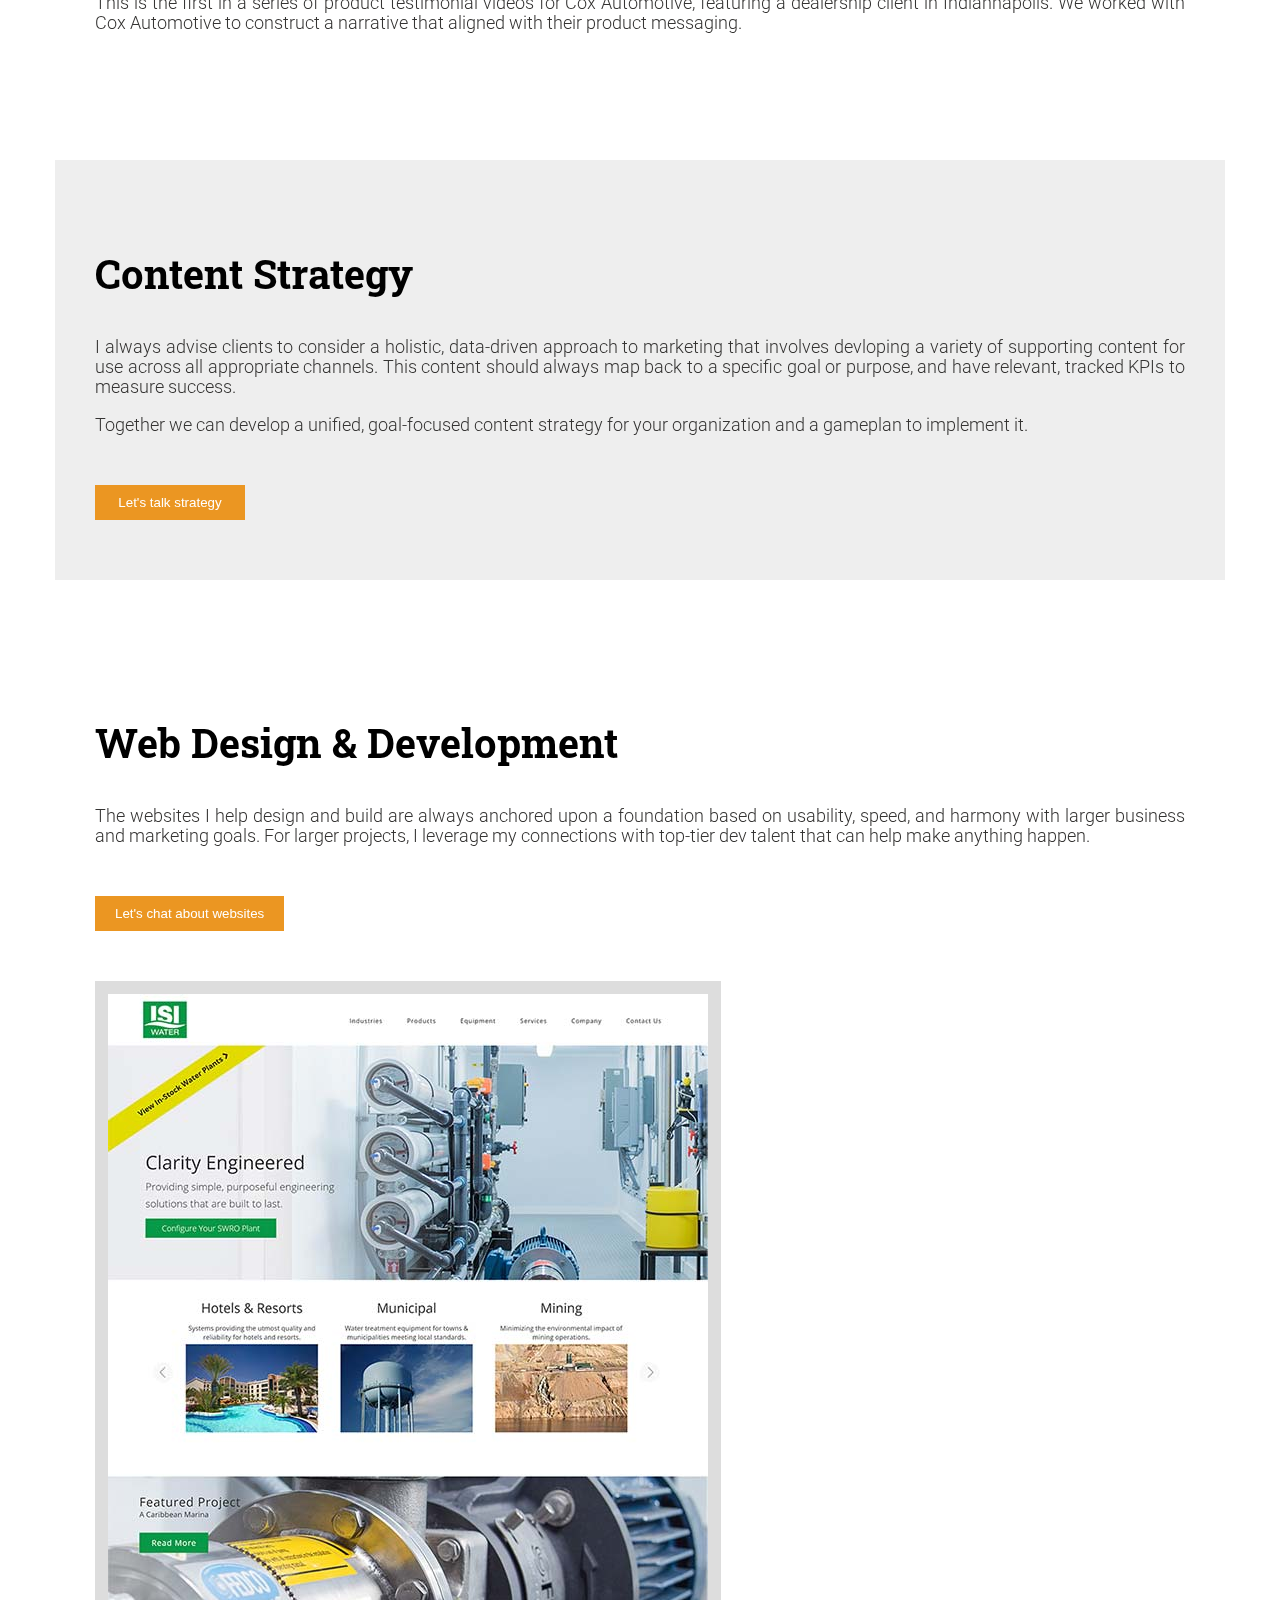
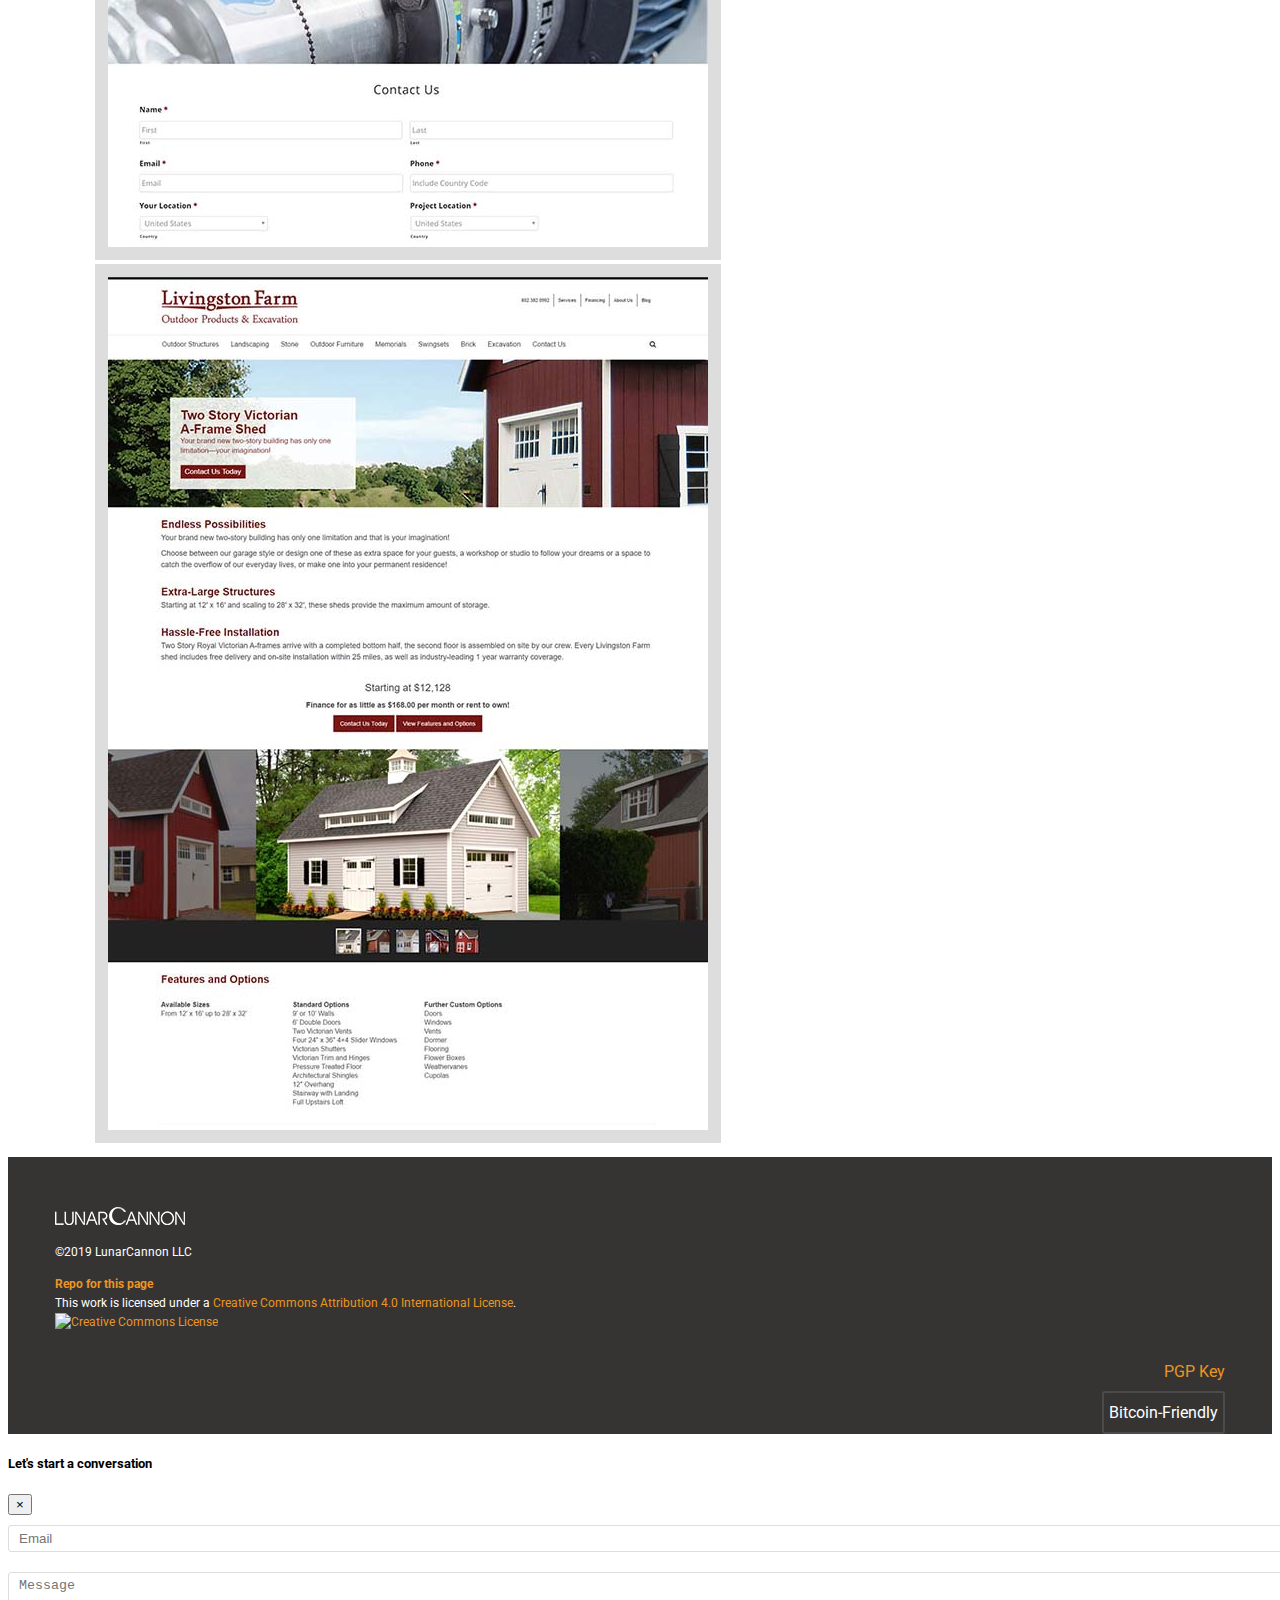
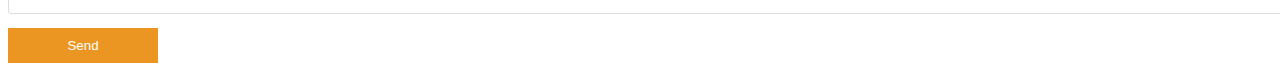
==== commit c953acc2: "copy edits" ====
--- a/marketing/index.html
+++ b/marketing/index.html
@@ -103,7 +103,7 @@
             <img class="img-fluid vid-thumb" src="../img/dealer-vid-thumb.jpg" alt="0">
           </div>
           <div class="spacer-20"></div>
-          <p class="feature-type">LunarCannon is the product video vendor for Dealer.com, the leading automotive digital marketing solution in the United States. We continue to produce animated videos that break down complex software for non-technical dealership staff.</p>
+          <p class="feature-type">LunarCannon is a product video vendor for Dealer.com, the leading automotive digital marketing solution in the United States. We produce animated videos that break down complex software for non-technical dealership staff.</p>
         </div>
         <div class="pl-md-5 py-4 py-md-0 col-md-6 vid-element">
           <h3 class="featured-subtitle" alt="1">Clubhouse - Founder Video</h3>
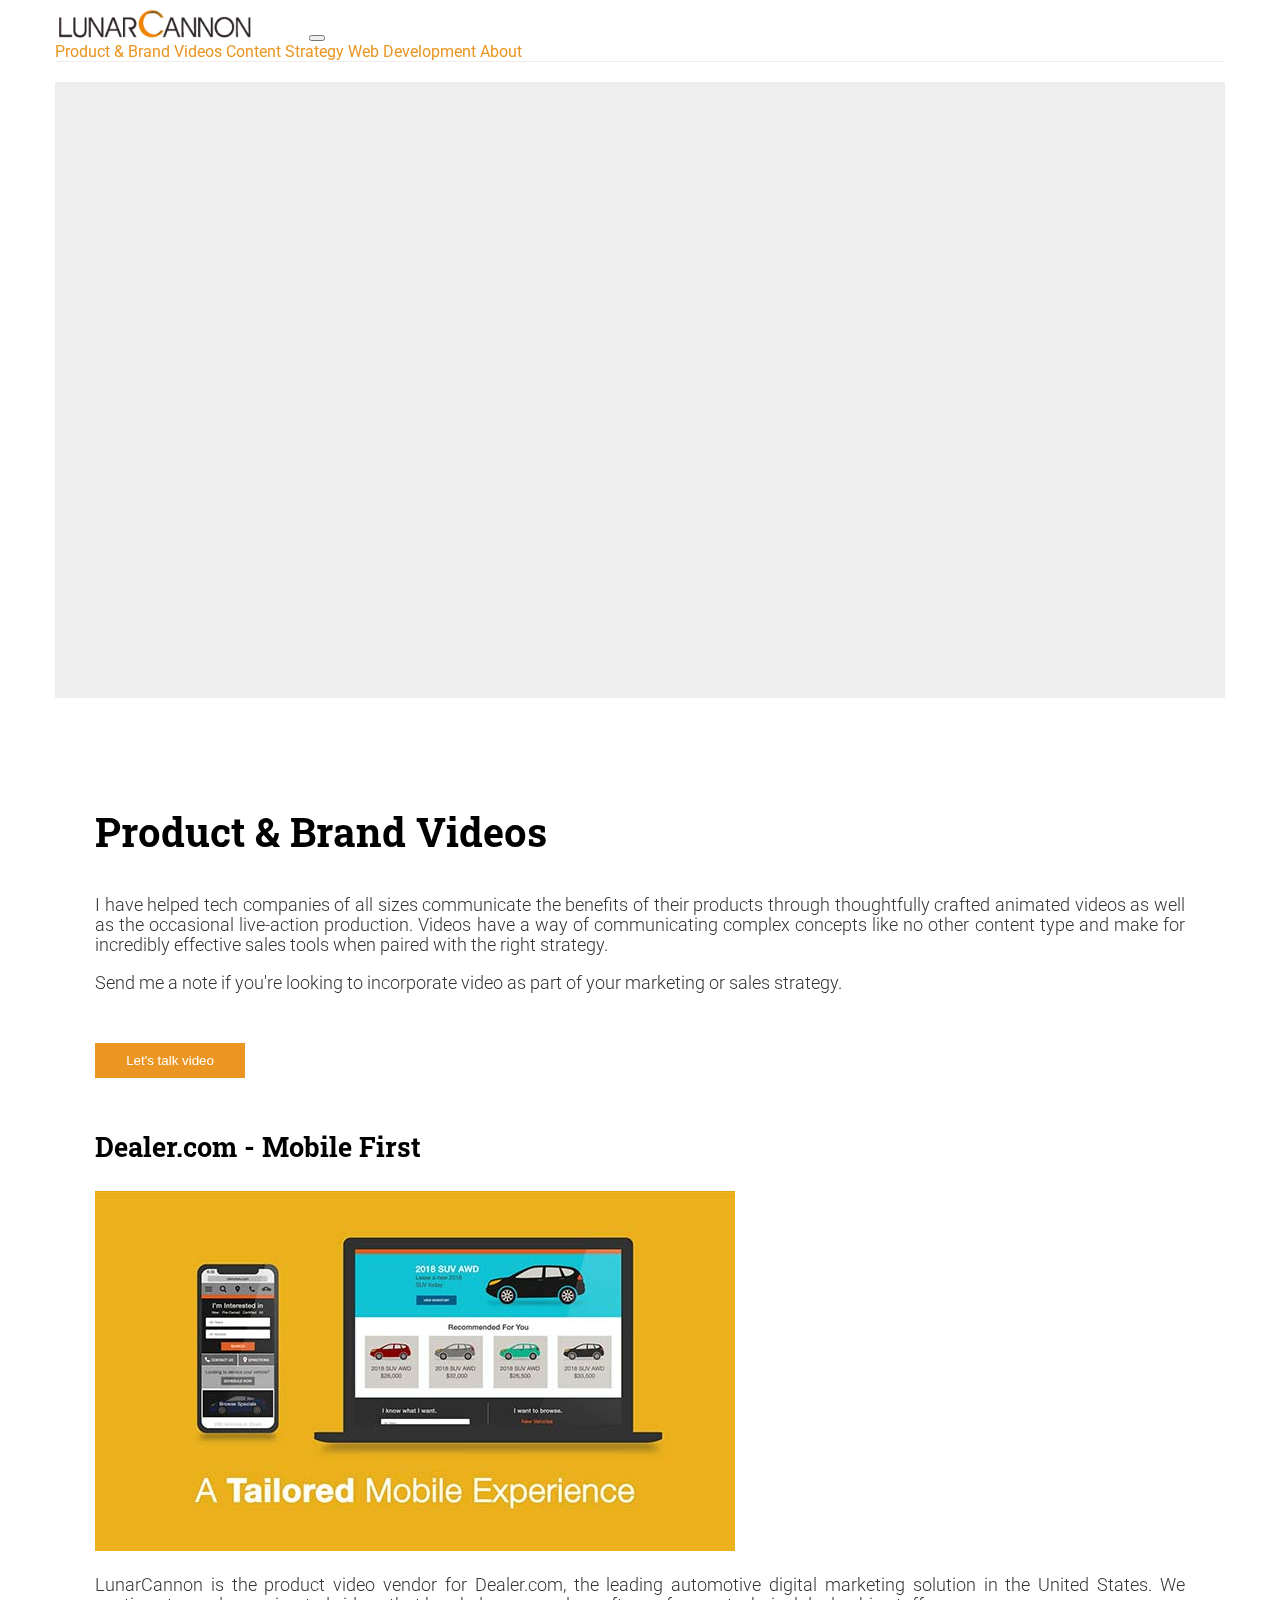
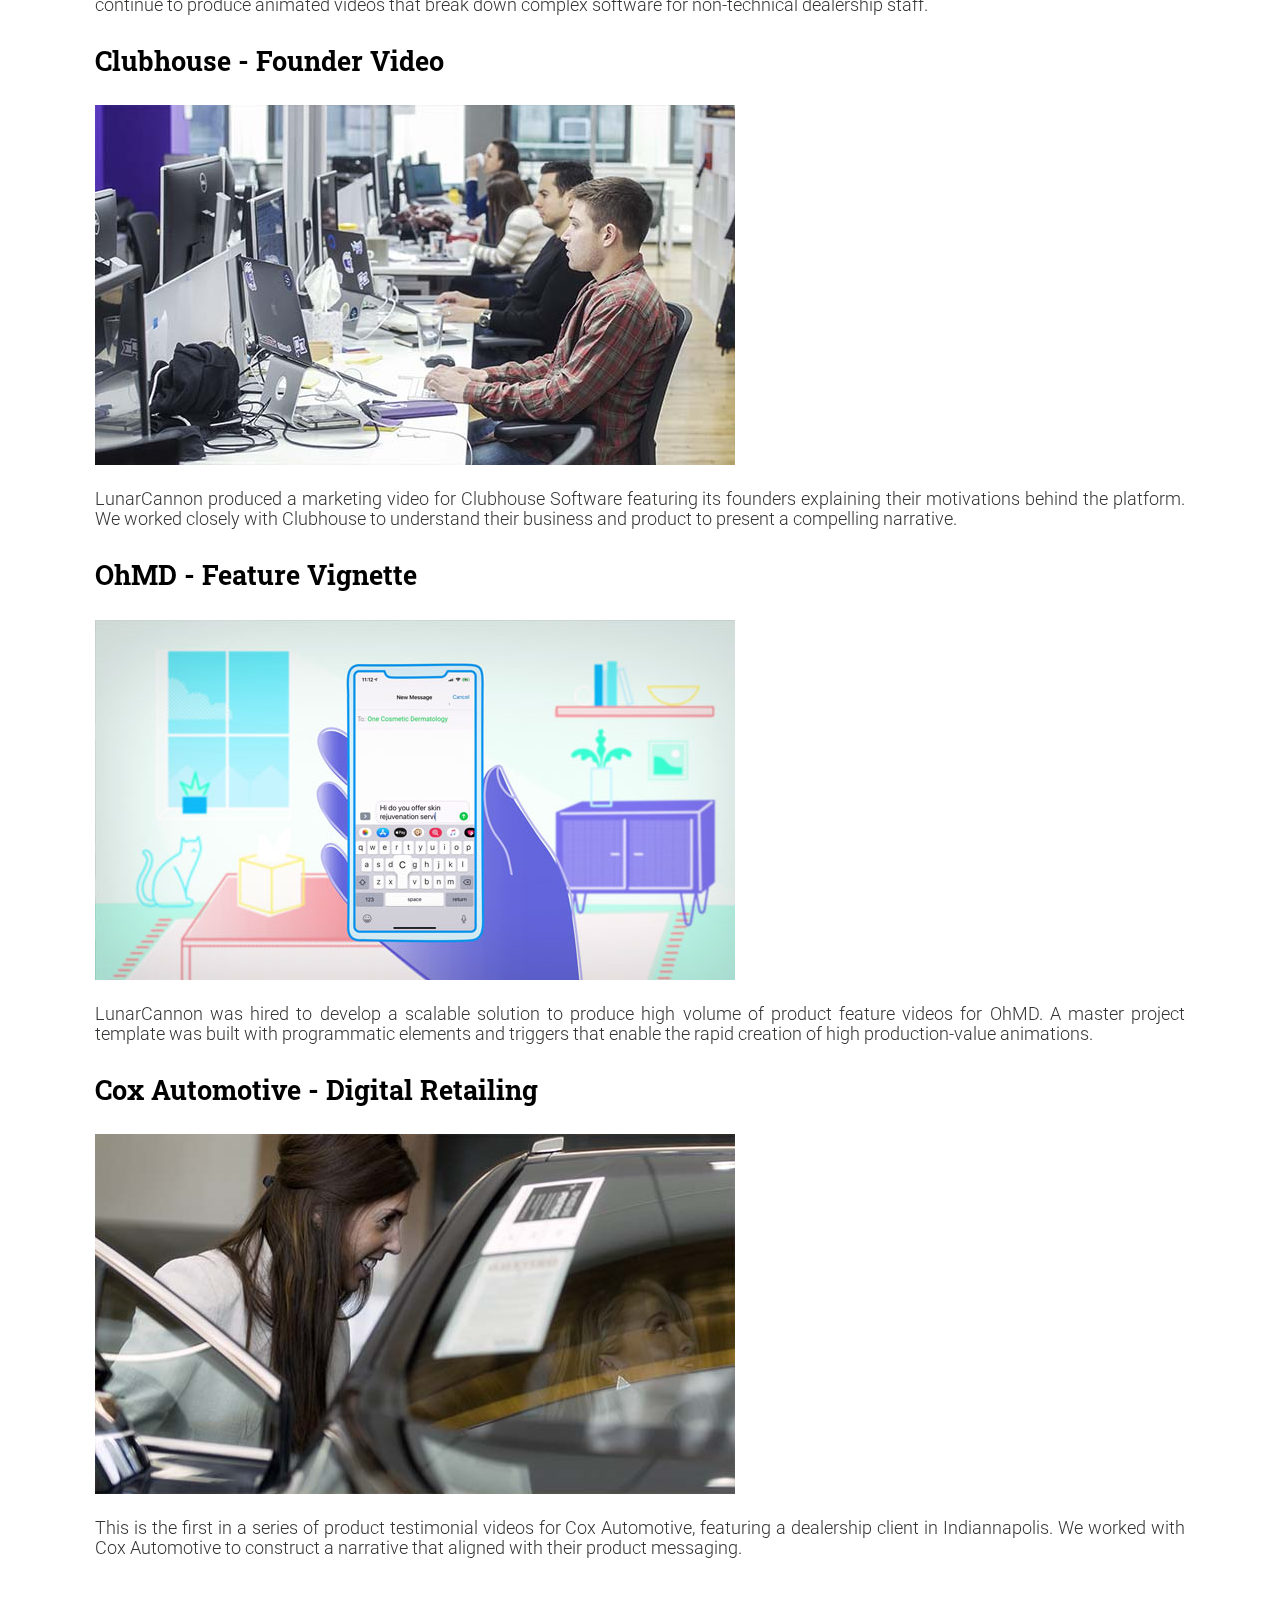
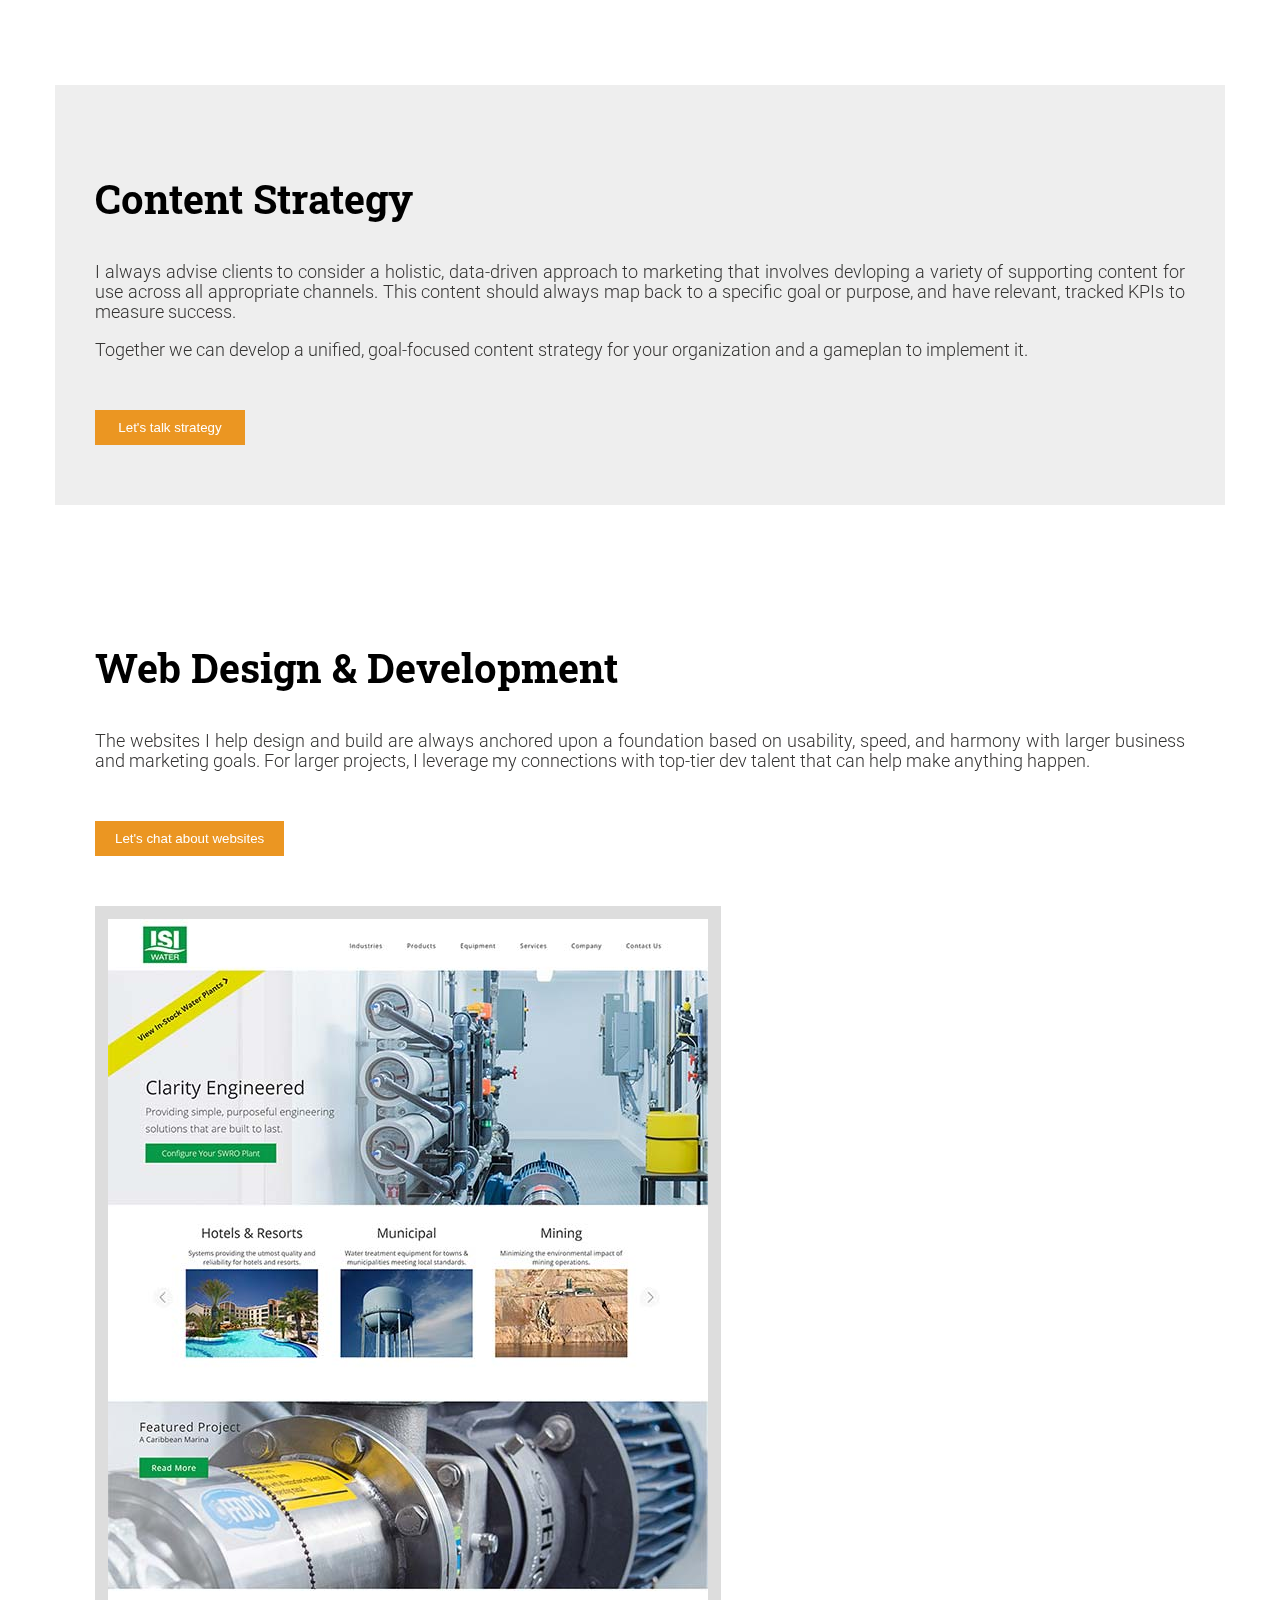
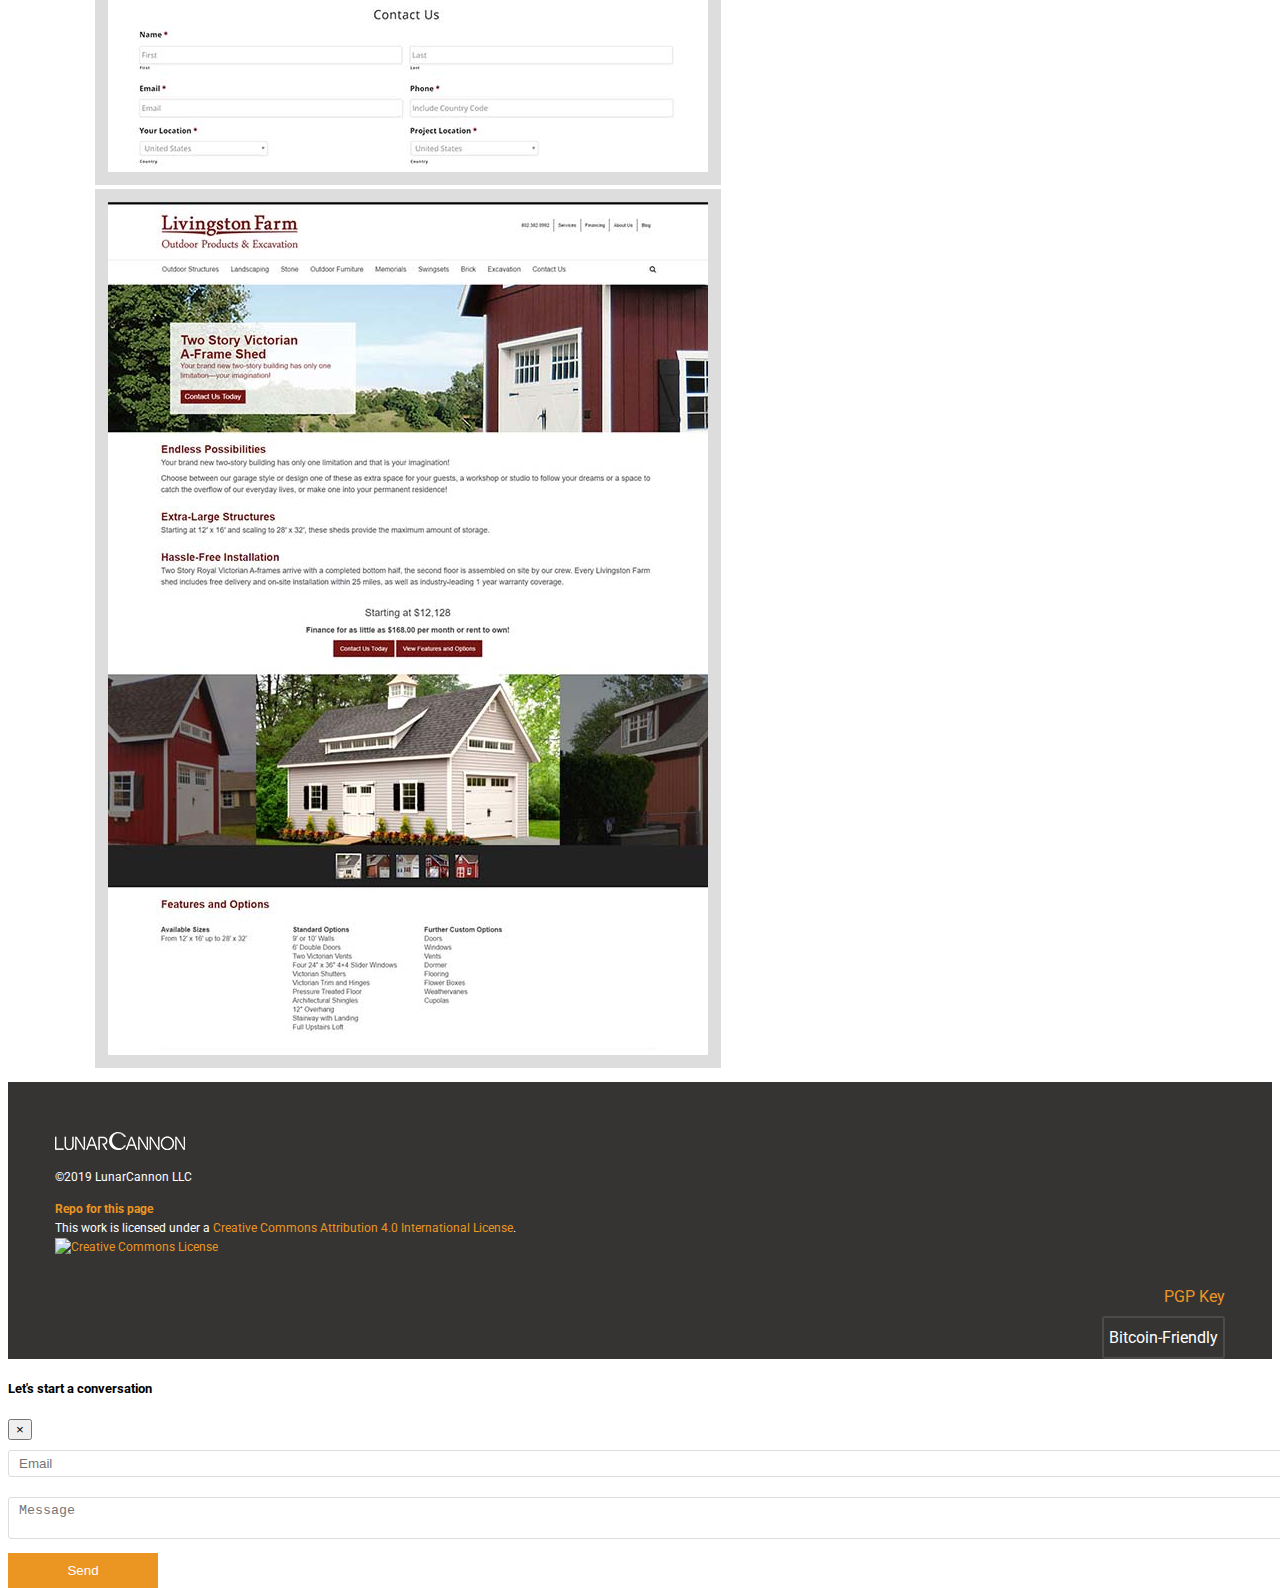
==== commit de74ae00: "Add OhMD vid and copy" ====
--- a/marketing/index.html
+++ b/marketing/index.html
@@ -67,7 +67,7 @@
           <h3 class="featured-subtitle text-gray text-center fade-text">A few clients <i class="fas fa-heart heart-anim"></i> </h3>
           <div class="spacer-20"></div>
           <div class="text-center">
-            <img class="img-responsive logo-roll" src="../img/logo-dealer.png"><img class="img-responsive logo-roll" src="../img/logo-clubhouse.png"><img class="img-responsive logo-roll" src="../img/logo-coxauto.png"><img class="img-responsive logo-roll" src="../img/logo-isi.png"><img class="img-responsive logo-roll" src="../img/logo-livingston.png">
+            <img class="img-responsive logo-roll" src="../img/logo-dealer.png"><img class="img-responsive logo-roll" src="../img/logo-clubhouse.png"><img class="img-responsive logo-roll" src="../img/logo-coxauto.png"><img class="img-responsive logo-roll" src="../img/logo-isi.png"><img class="img-responsive logo-roll" src="../img/logo-ohmd.png">
           </div>
         </div>
       </div>
@@ -103,7 +103,7 @@
             <img class="img-fluid vid-thumb" src="../img/dealer-vid-thumb.jpg" alt="0">
           </div>
           <div class="spacer-20"></div>
-          <p class="feature-type">LunarCannon is a product video vendor for Dealer.com, the leading automotive digital marketing solution in the United States. We produce animated videos that break down complex software for non-technical dealership staff.</p>
+          <p class="feature-type">LunarCannon is the product video vendor for Dealer.com, the leading automotive digital marketing solution in the United States. We continue to produce animated videos that break down complex software for non-technical dealership staff.</p>
         </div>
         <div class="pl-md-5 py-4 py-md-0 col-md-6 vid-element">
           <h3 class="featured-subtitle" alt="1">Clubhouse - Founder Video</h3>
@@ -117,13 +117,13 @@
       </div>
       <div class="row row-eq-height">
         <div class="pr-md-5 py-4 py-md-0 col-md-6 mobile-sep vid-element">
-          <h3 class="featured-subtitle" alt="2">Mocospace - Product Video</h3>
-          <div class="spacer-20"></div>
-          <div class="vid-thm">
-            <img class="img-fluid vid-thumb" src="../img/moco-vid-thumb.jpg" alt="2">
-          </div>
-          <div class="spacer-20"></div>
-          <p class="feature-type">LunarCannon was hired to create a product video for the Mocospace mobile app on the Google Play store. Mocospace is one of the leading mobile social gaming platforms in the Latin American market.</p>
+          <h3 class="featured-subtitle" alt="2">OhMD - Feature Vignette</h3>
+          <div class="spacer-20"></div>
+          <div class="vid-thm">
+            <img class="img-fluid vid-thumb" src="../img/ohmd-vid-thumb.jpg" alt="2">
+          </div>
+          <div class="spacer-20"></div>
+          <p class="feature-type">LunarCannon was hired to develop a scalable solution to produce high volume of product feature videos for OhMD. A master project template was built with programmatic elements and triggers that enable the rapid creation of high production-value animations.</p>
         </div>
         <div class="pl-md-5 py-4 py-md-0 col-md-6 vid-element">
           <h3 class="featured-subtitle" alt="3">Cox Automotive - Digital Retailing</h3>
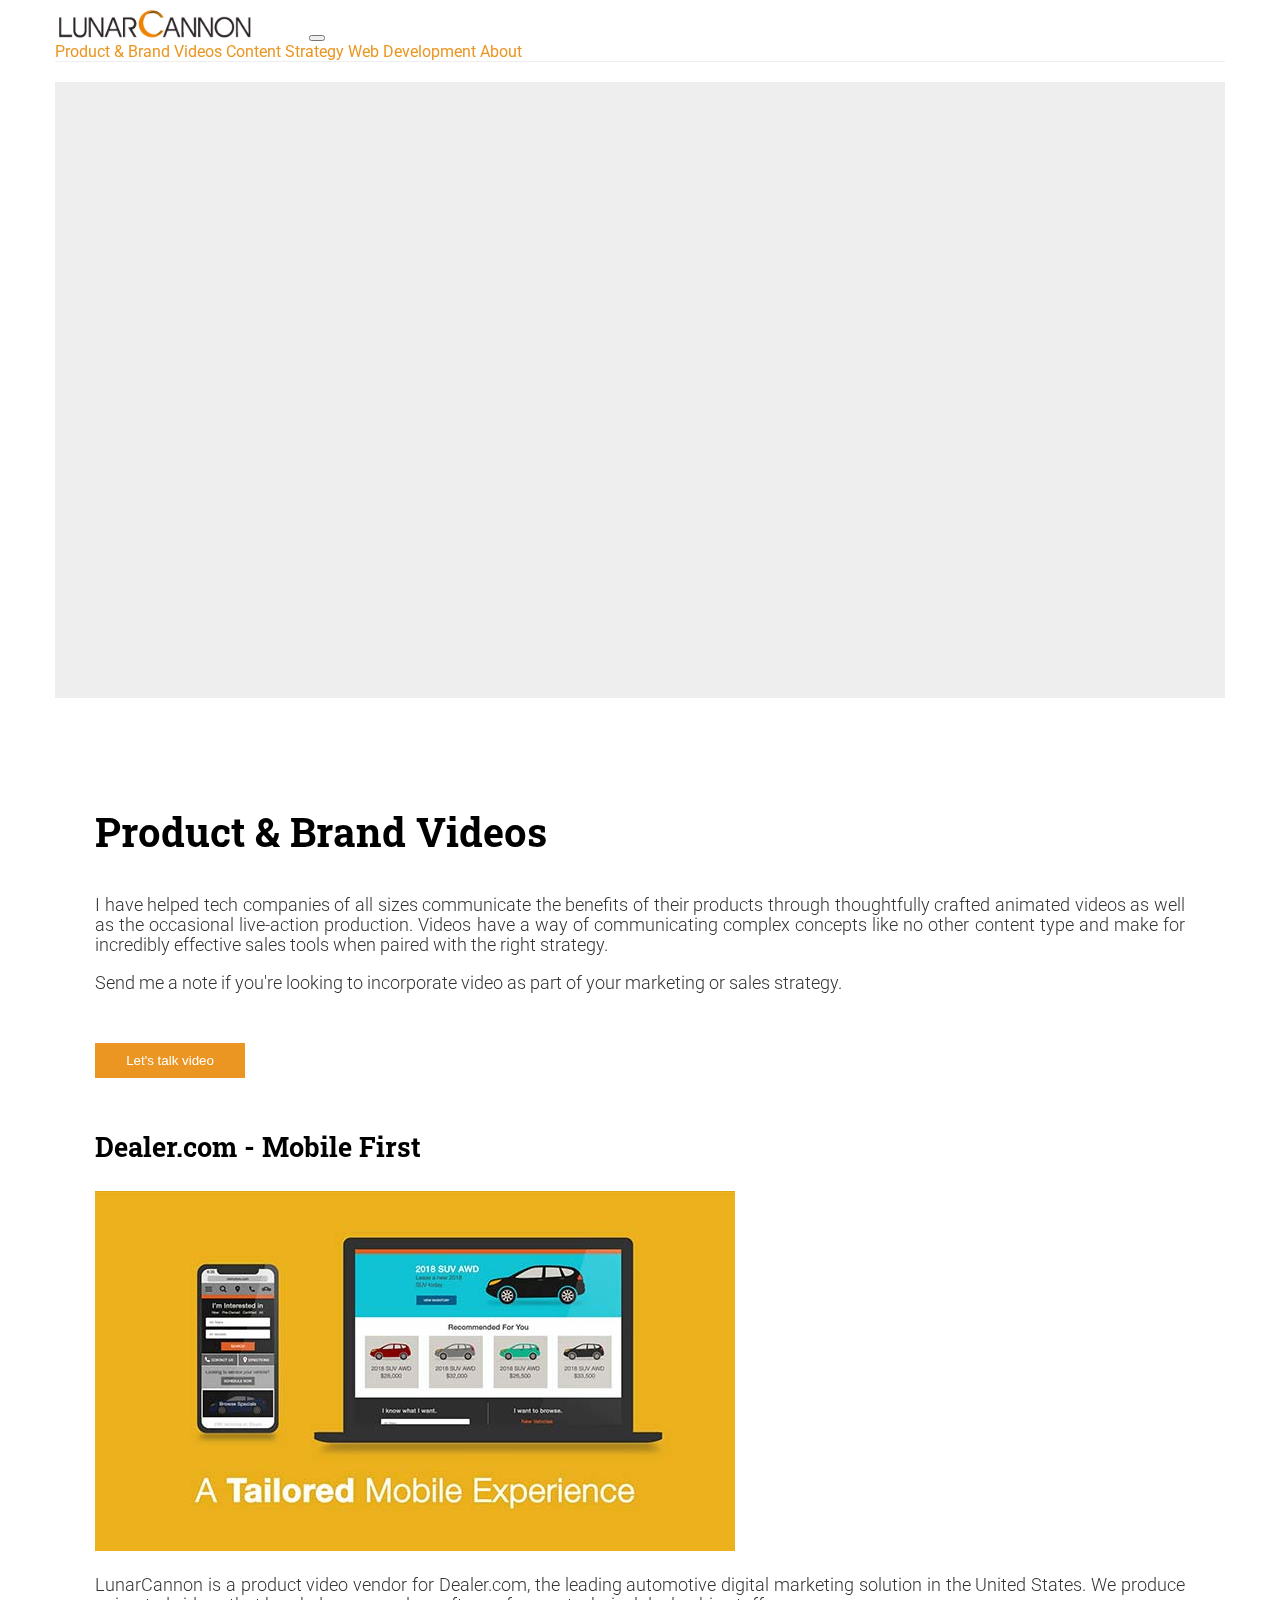
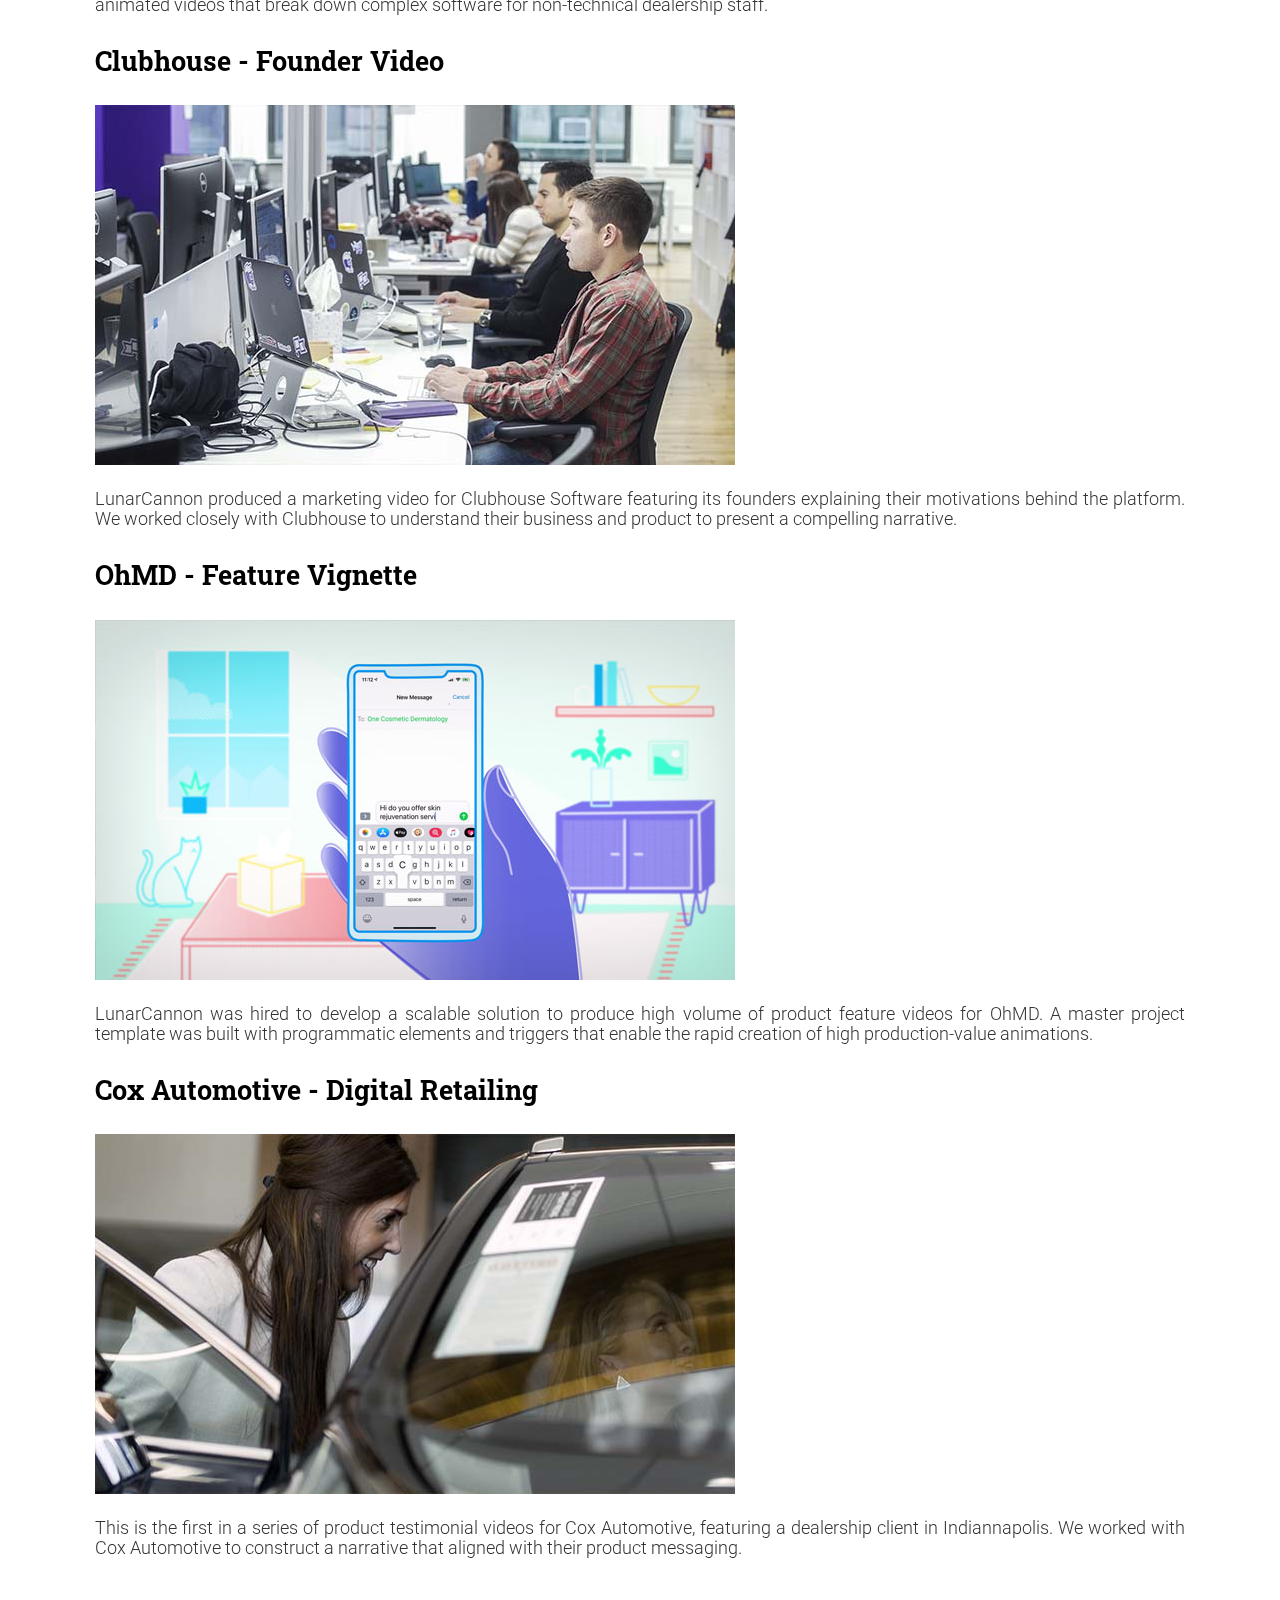
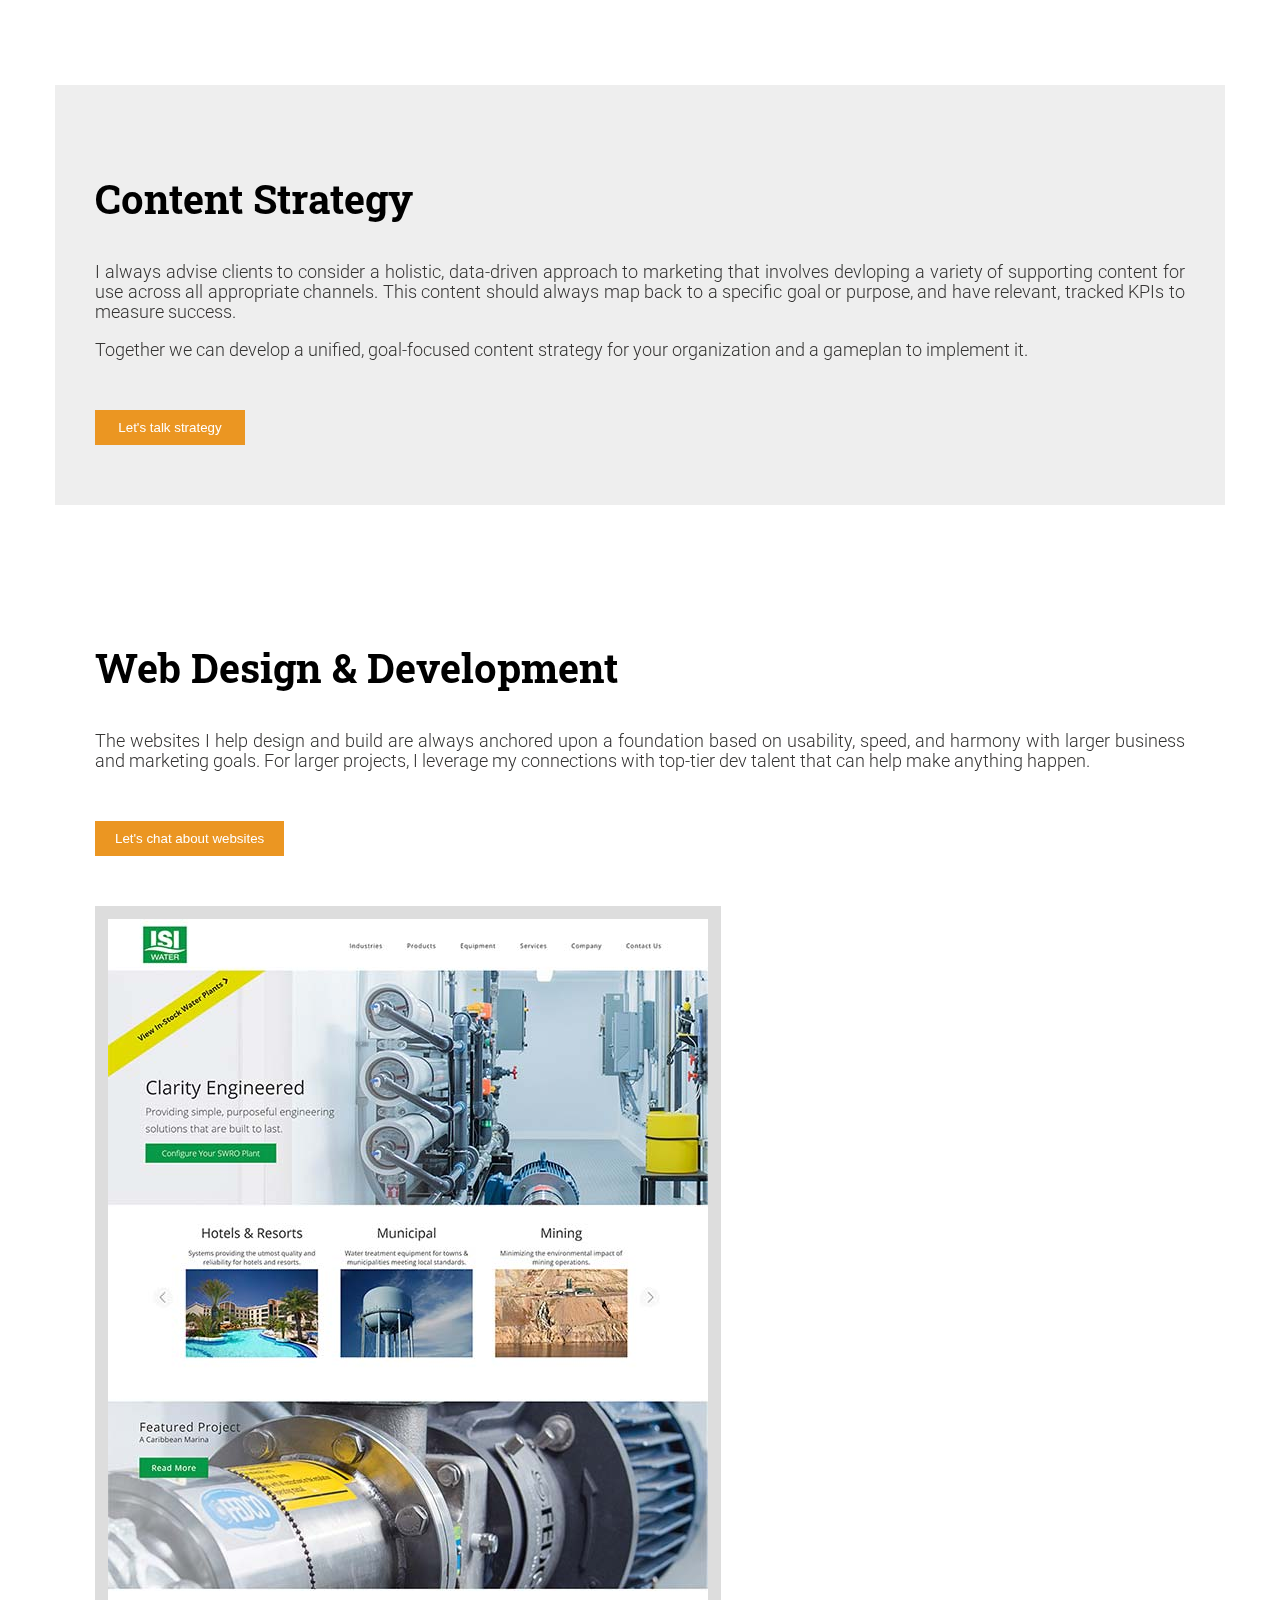
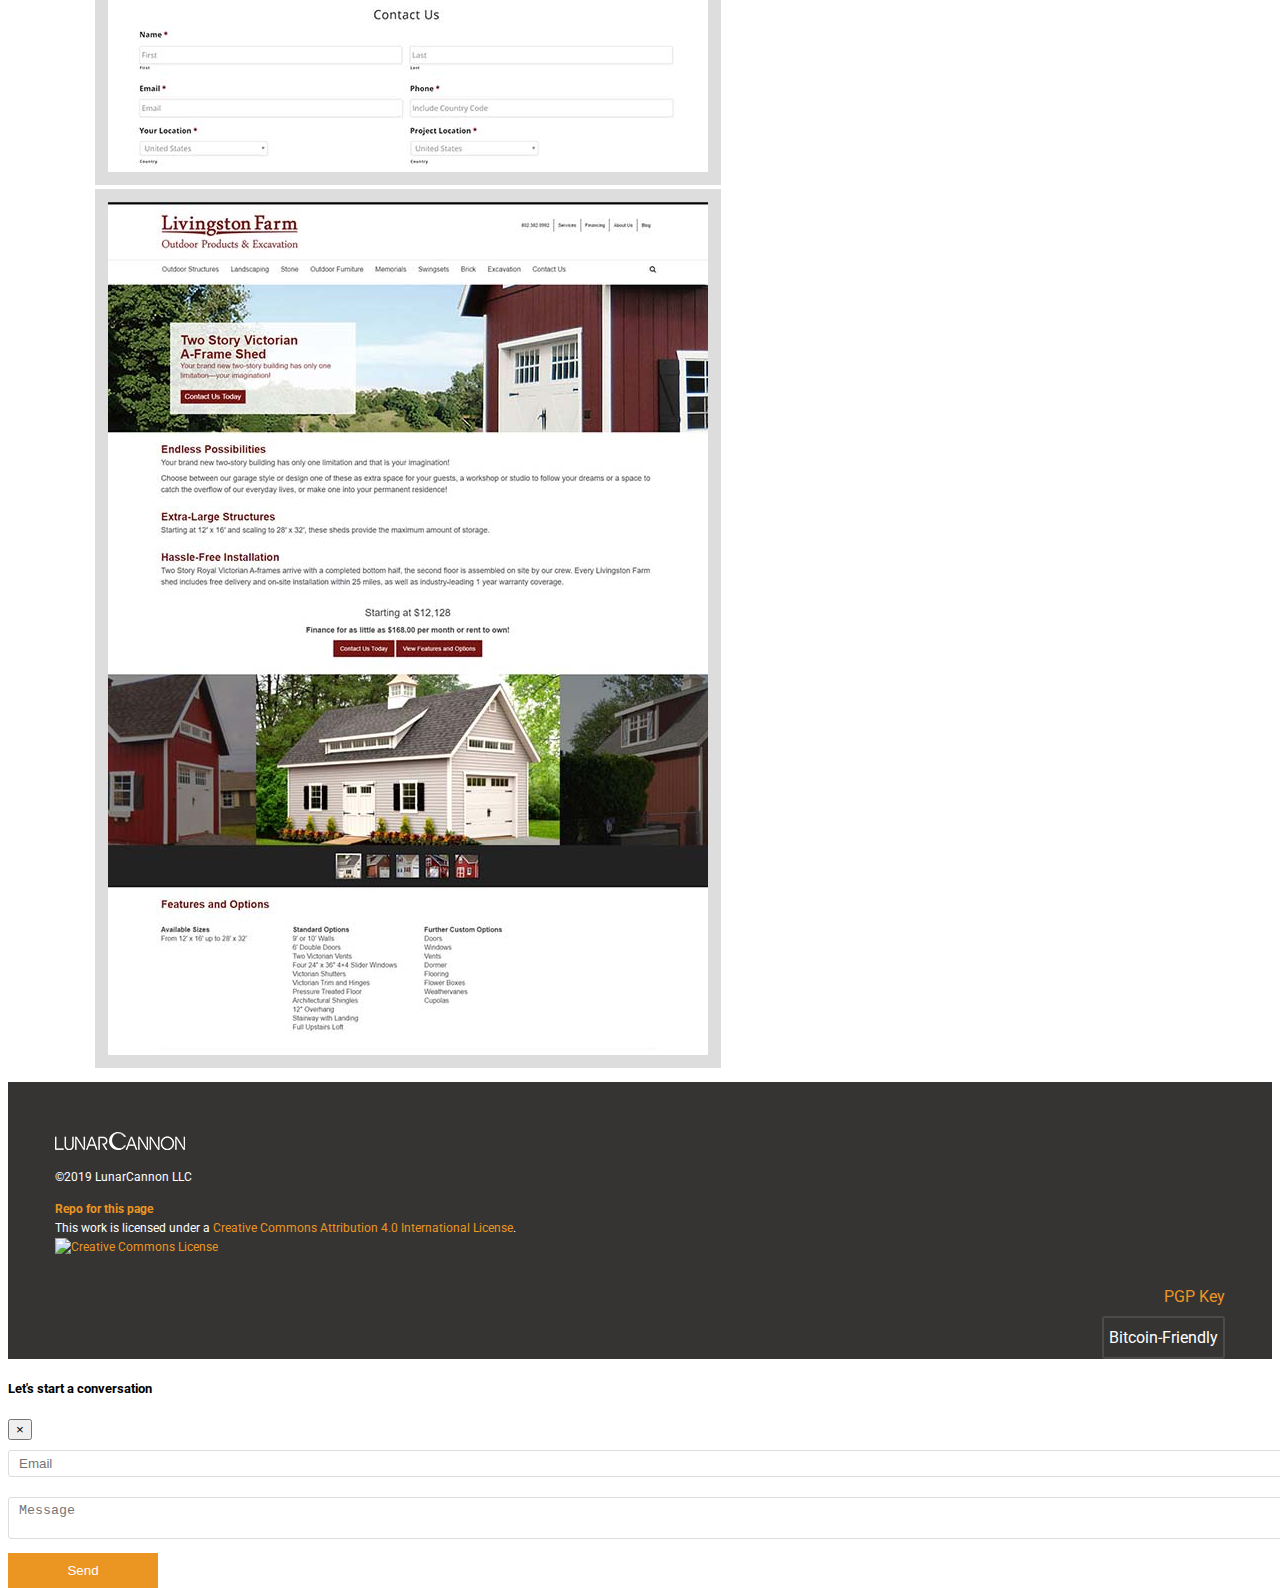
==== commit 945e91d1: "Merge branch 'master' of https://github.com/LunarCannon/lunarcannon.github.io" ====
--- a/marketing/index.html
+++ b/marketing/index.html
@@ -103,7 +103,7 @@
             <img class="img-fluid vid-thumb" src="../img/dealer-vid-thumb.jpg" alt="0">
           </div>
           <div class="spacer-20"></div>
-          <p class="feature-type">LunarCannon is the product video vendor for Dealer.com, the leading automotive digital marketing solution in the United States. We continue to produce animated videos that break down complex software for non-technical dealership staff.</p>
+          <p class="feature-type">LunarCannon is a product video vendor for Dealer.com, the leading automotive digital marketing solution in the United States. We produce animated videos that break down complex software for non-technical dealership staff.</p>
         </div>
         <div class="pl-md-5 py-4 py-md-0 col-md-6 vid-element">
           <h3 class="featured-subtitle" alt="1">Clubhouse - Founder Video</h3>
